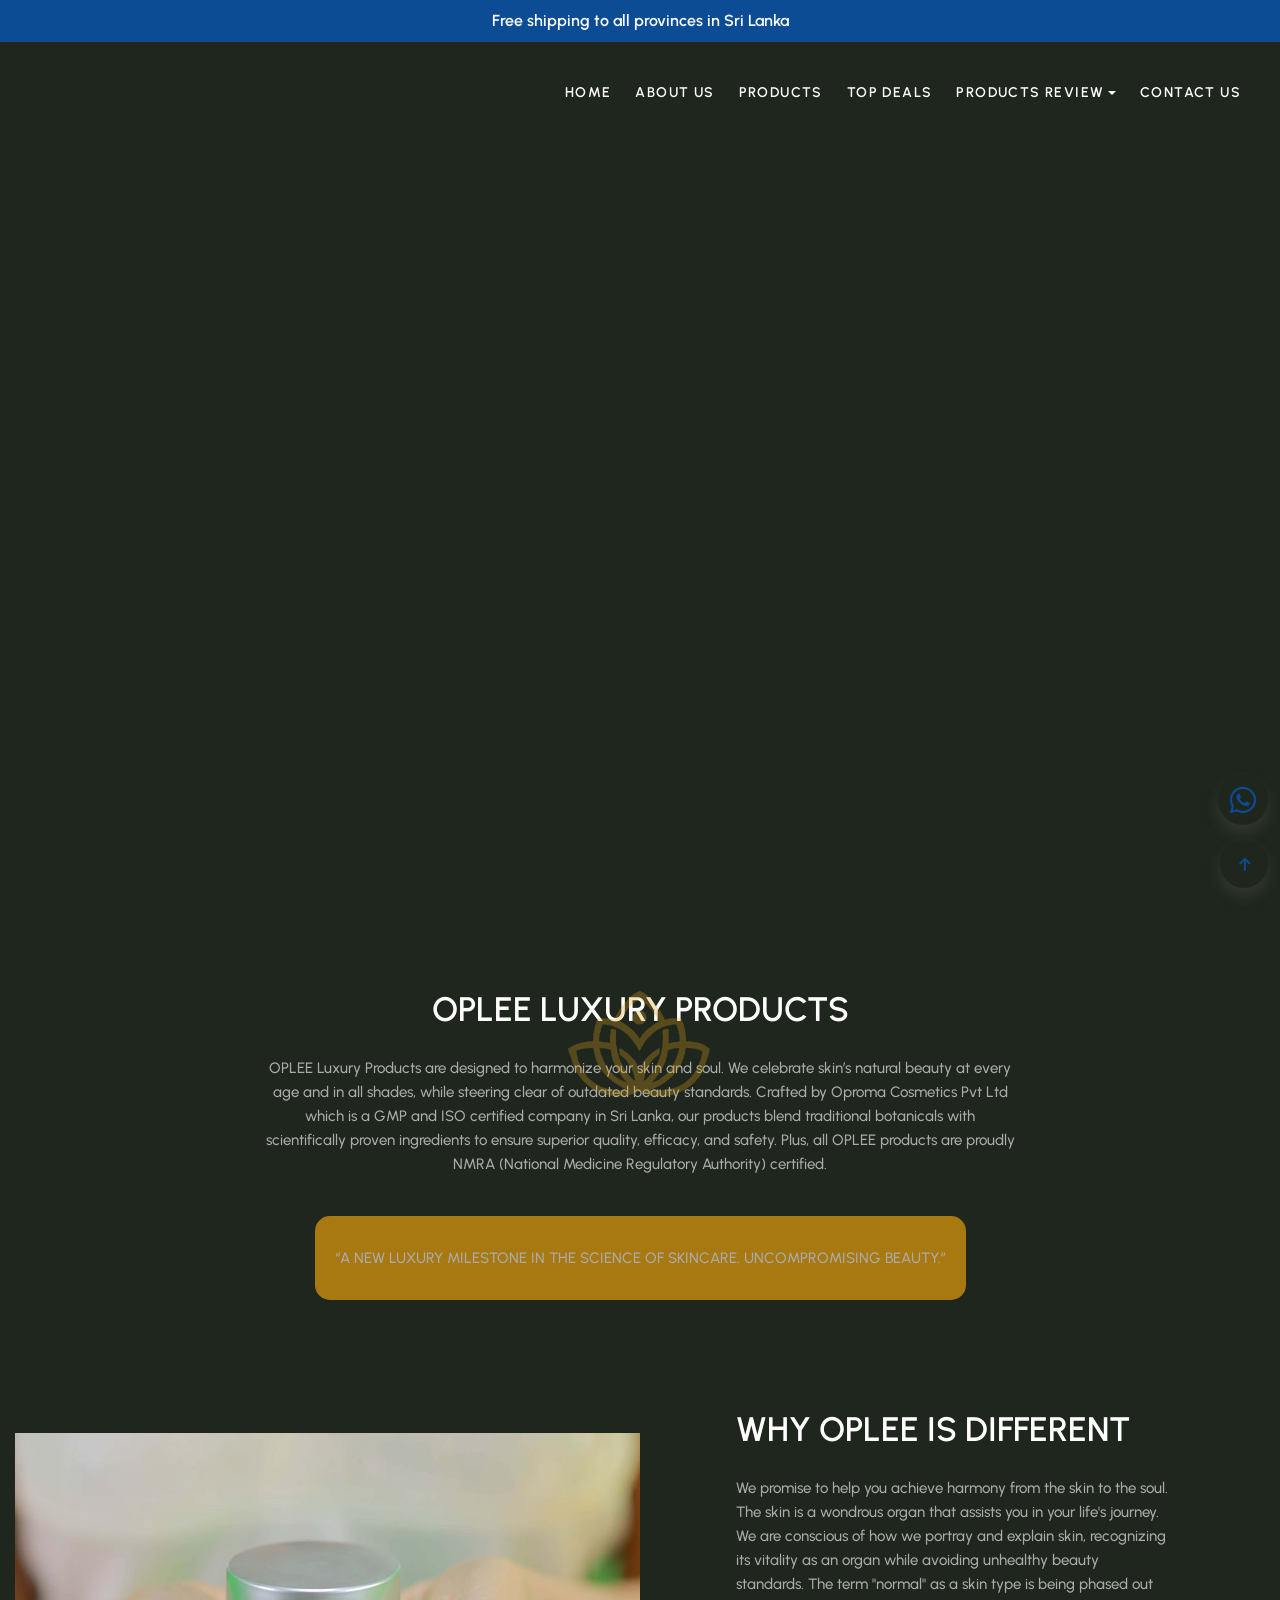
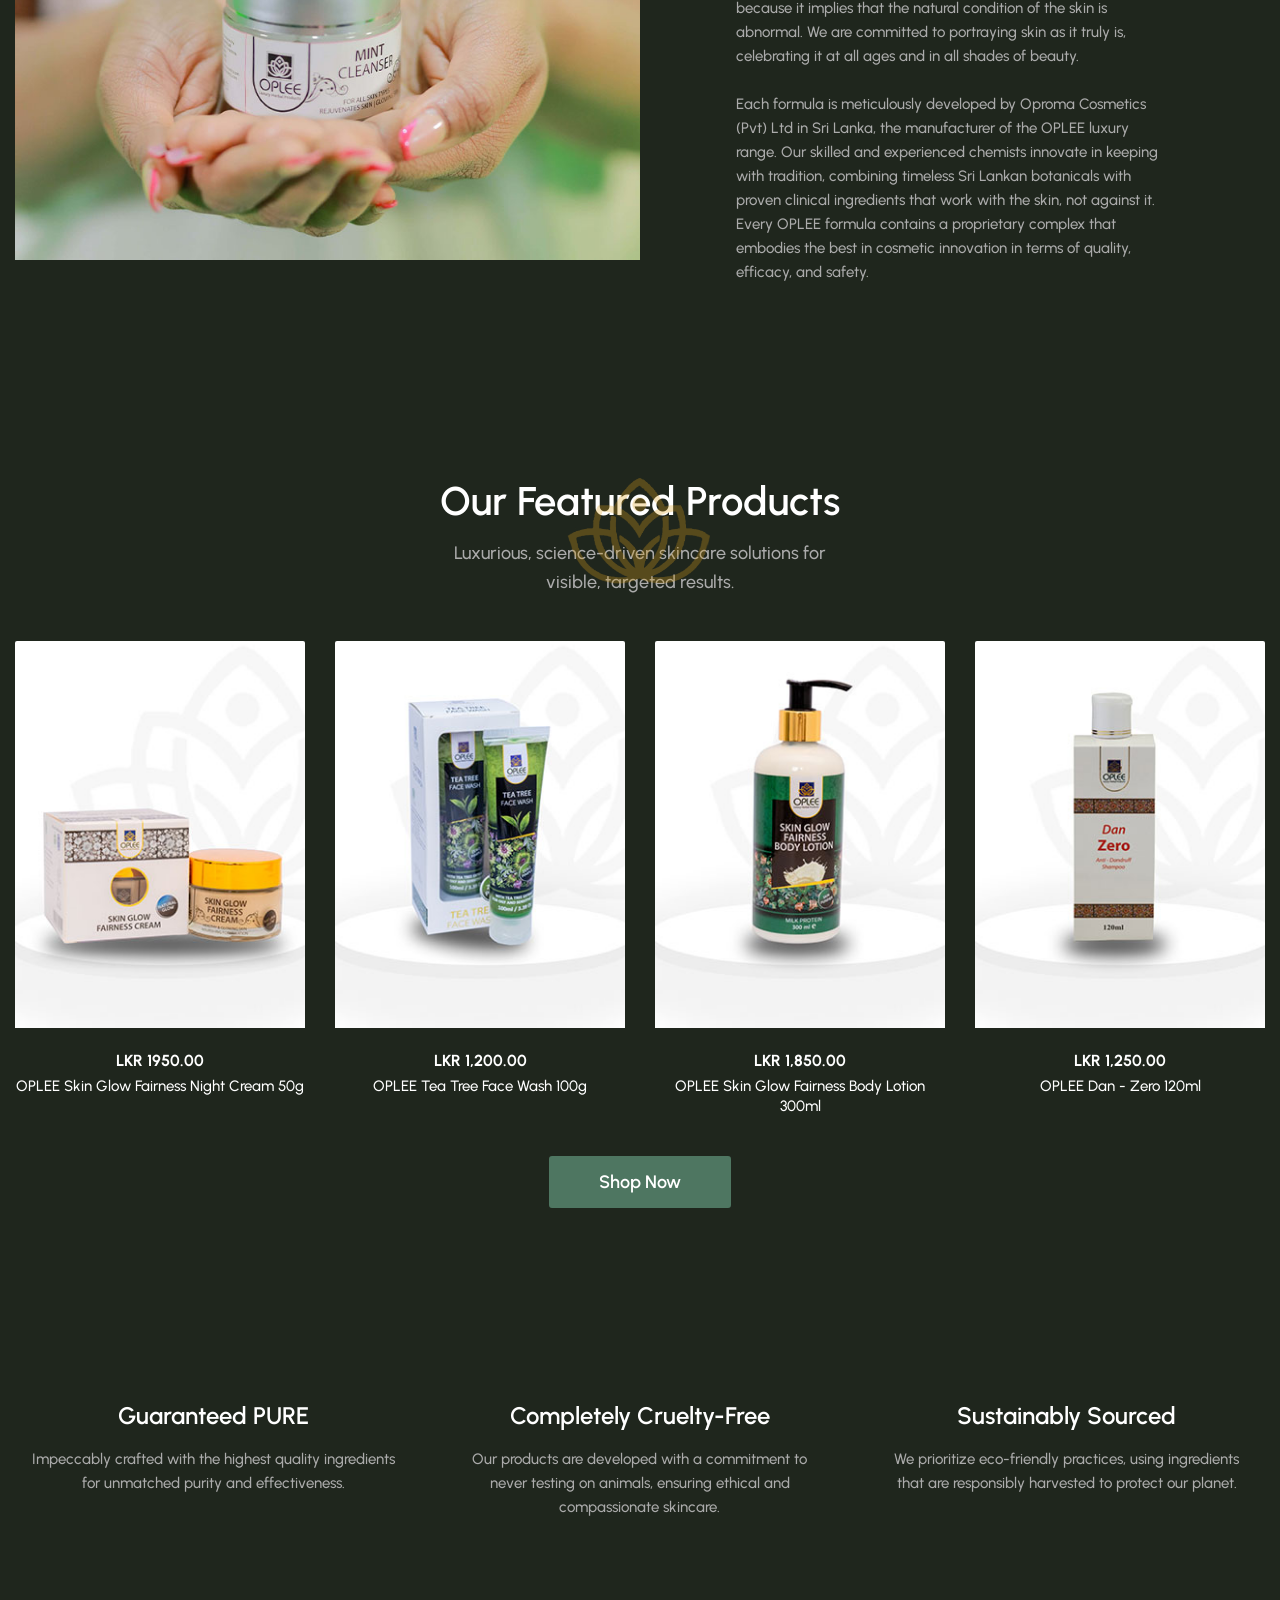
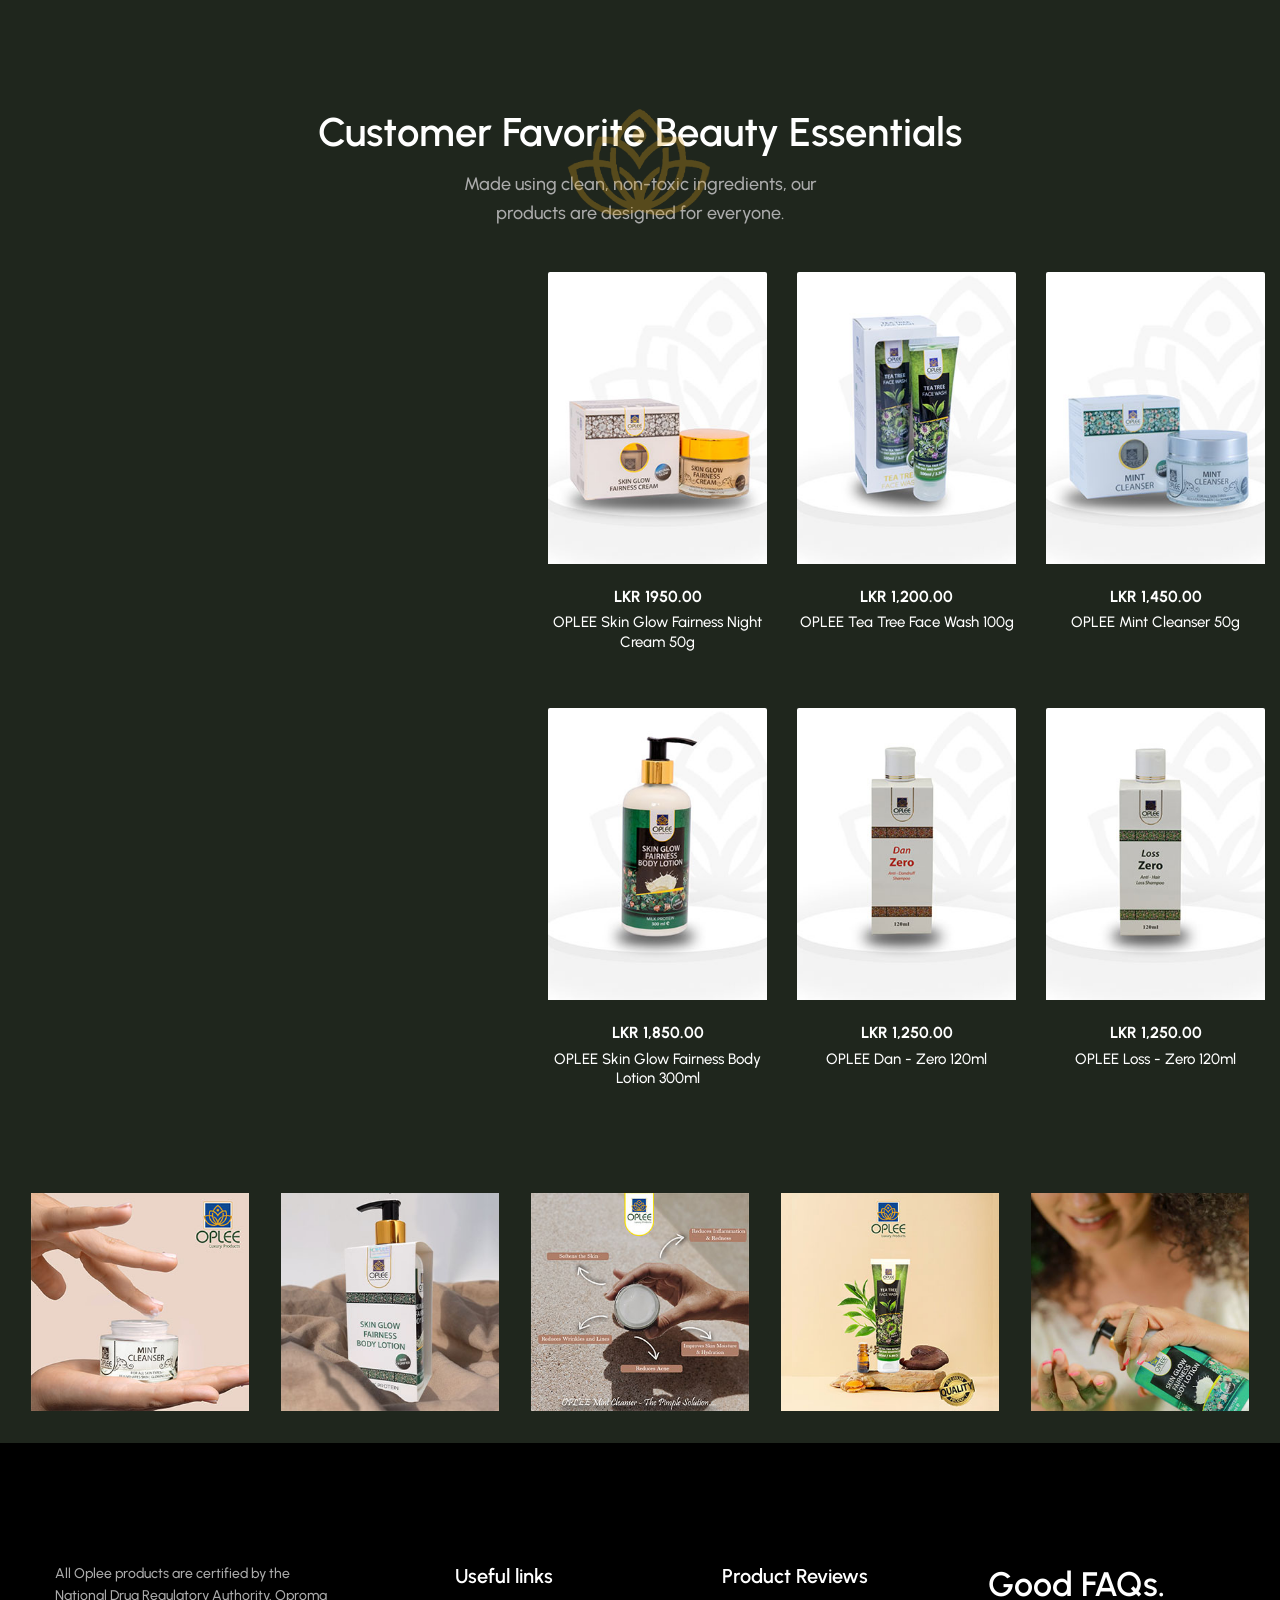
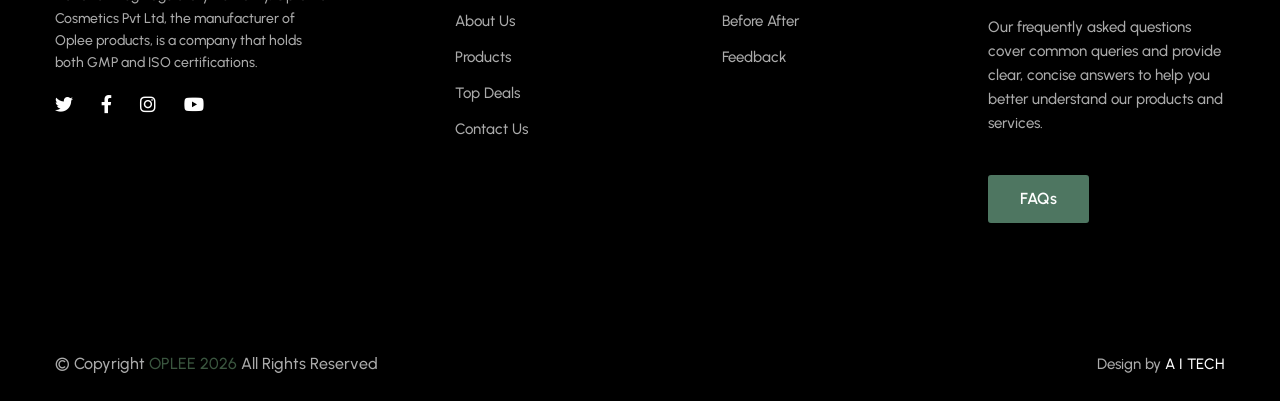
==== index.html @ 0ded24fa "update" ====
<!doctype html>
<html lang="en" data-bs-theme="light">

<head>

	<meta charset="UTF-8">
	<meta name="viewport"
		content="width=device-width, user-scalable=no, initial-scale=1.0, maximum-scale=1.0, minimum-scale=1.0">
	<meta http-equiv="X-UA-Compatible" content="ie=edge">
	<title>OPLEE | Home</title>
	<link rel="icon" href="./assets/images/others/favicon.jpg">

	<link rel="stylesheet" href="./assets/vendors/lightgallery/css/lightgallery-bundle.min.css">
	<link rel="stylesheet" href="./assets/vendors/fontawesome/css/all.min.css">
	<link rel="stylesheet" href="./assets/vendors/animate/animate.min.css">
	<link rel="stylesheet" href="./assets/vendors/slick/slick.css">
	<link rel="stylesheet" href="./assets/vendors/mapbox-gl/mapbox-gl.min.css">
	<link rel="stylesheet" href="https://cdn.jsdelivr.net/npm/bootstrap-icons@1.9.1/font/bootstrap-icons.css">
	<link
		href="https://fonts.googleapis.com/css2?family=Urbanist:ital,wght@0,100;0,200;0,300;0,400;0,500;0,600;0,700;0,800;0,900;1,100;1,200;1,300;1,400;1,500;1,600;1,700;1,800;1,900&amp;display=swap"
		rel="stylesheet">
	<link rel="stylesheet" href="./assets/css/theme.css">
	<link rel="stylesheet" href="./assets/css/custom.css">
	<link rel="stylesheet" href="./assets/css/product-hover.css">

</head>

<body>

	<header id="header"
		class="header header-sticky z-index-5 header-sticky-smart disable-transition-all position-absolute start-0 end-0">
		<div class="topbar bg-primary">
			<div class="container-wide container">
				<p class="mb-0 text-white text-center p-4 fs-6 fw-semibold">Free shipping to all provinces in Sri Lanka
				</p>
			</div>
		</div>
		<div class="sticky-area">
			<div class="main-header nav navbar navbar-light navbar-expand-xl py-6 py-xl-0">
				<div class="container-wide container flex-nowrap">
					<div class="w-72px d-flex d-xl-none">
						<button class="navbar-toggler align-self-center  border-0 shadow-none px-0 canvas-toggle p-4"
							type="button" data-bs-toggle="offcanvas" data-bs-target="#offCanvasNavBar"
							aria-controls="offCanvasNavBar" aria-expanded="false" aria-label="Toggle Navigation">
							<span class="fs-24 toggle-icon"></span>
						</button>
					</div>
					<a href="./index.html" class="navbar-brand has-sticky-logo py-4 mx-auto w-xl-40">
						<img class="light-mode-img" src="./assets/images/others/logo.png" width="auto" height="70"
							alt="Logo">
						<img class="sticky-logo sticky-logo-light" src="./assets/images/others/logo.png" width="auto"
							height="70" alt="Logo">
					</a>

					<div class="d-none d-xl-flex w-xl-60 justify-content-end">
						<ul class="navbar-nav">
							<li
								class="nav-item transition-all-xl-1 py-11 me-xxl-10 me-xl-8 dropdown dropdown-hover dropdown-fullwidth">
								<a class="nav-link d-flex justify-content-between position-relative py-0 px-0 text-uppercase fw-semibold ls-1 fs-14px"
									href="./index.html" id="menu-item-home" aria-haspopup="true"
									aria-expanded="false">Home</a>
							</li>
							<li
								class="nav-item transition-all-xl-1 py-11 me-xxl-10 me-xl-8 dropdown dropdown-hover dropdown-fullwidth">
								<a class="nav-link d-flex justify-content-between position-relative py-0 px-0 text-uppercase fw-semibold ls-1 fs-14px"
									href="./about-us.html" id="menu-item-home" aria-haspopup="true"
									aria-expanded="false">About Us</a>
							</li>
							<li
								class="nav-item transition-all-xl-1 py-11 me-xxl-10 me-xl-8 dropdown dropdown-hover dropdown-fullwidth">
								<a class="nav-link d-flex justify-content-between position-relative py-0 px-0 text-uppercase fw-semibold ls-1 fs-14px"
									href="./products.html" id="menu-item-home" aria-haspopup="true"
									aria-expanded="false">Products</a>
							</li>
							<!-- <li
								class="nav-item transition-all-xl-1 py-11 me-xxl-10 me-xl-10 dropdown dropdown-hover dropdown-fullwidth position-static">
								<a class="nav-link d-flex justify-content-between position-relative py-0 px-0 text-uppercase fw-semibold ls-1 fs-14px dropdown-toggle"
									href="#" data-bs-toggle="dropdown" id="menu-item-shop"
									aria-haspopup="true" aria-expanded="false">Products</a>
								<div class="dropdown-menu mega-menu start-0 py-6  w-100"
									aria-labelledby="menu-item-shop">
									<div class="megamenu-shop container-wide py-8 px-12">
										<div class="row">
											<div class="col">
												<h6 class="fs-18px">Facecare</h6>
												<ul class="list-unstyled mb-0">
													<li>
														<a href="./shop-layout.html"
															class="border-hover text-decoration-none py-3 d-block"><span
																class="border-hover-target">Face wash</span></a>
													</li>
													<li>
														<a href="./shop-layout.html"
															class="border-hover text-decoration-none py-3 d-block"><span
																class="border-hover-target">Face Pack</span></a>
													</li>
													<li>
														<a href="./shop-layout.html"
															class="border-hover text-decoration-none py-3 d-block"><span
																class="border-hover-target">Cleanser</span></a>
													</li>
													<li>
														<a href="./shop-layout.html"
															class="border-hover text-decoration-none py-3 d-block"><span
																class="border-hover-target">Face Serum</span></a>
													</li>
												</ul>
											</div>
											<div class="col">
												<h6 class="fs-18px">Skincare</h6>
												<ul class="list-unstyled mb-0">
													<li>
														<a href="./shop-layout.html"
															class="border-hover text-decoration-none py-3 d-block"><span
																class="border-hover-target">Day cream</span></a>
													</li>
													<li>
														<a href="./shop-layout.html"
															class="border-hover text-decoration-none py-3 d-block"><span
																class="border-hover-target">Night Cream</span></a>
													</li>
													<li>
														<a href="./shop-layout.html"
															class="border-hover text-decoration-none py-3 d-block"><span
																class="border-hover-target">Face wash</span></a>
													</li>
													<li>
														<a href="./shop-layout.html"
															class="border-hover text-decoration-none py-3 d-block"><span
																class="border-hover-target">Soap</span></a>
													</li>
													<li>
														<a href="./shop-layout.html"
															class="border-hover text-decoration-none py-3 d-block"><span
																class="border-hover-target">Body Lotion</span></a>
													</li>
													<li>
														<a href="./shop-layout.html"
															class="border-hover text-decoration-none py-3 d-block"><span
																class="border-hover-target">Sunscreen</span></a>
													</li>
													<li>
														<a href="./shop-layout.html"
															class="border-hover text-decoration-none py-3 d-block"><span
																class="border-hover-target">Body Scrub</span></a>
													</li>
													<li>
														<a href="./shop-layout.html"
															class="border-hover text-decoration-none py-3 d-block"><span
																class="border-hover-target">Body Oil</span></a>
													</li>
													<li>
														<a href="./shop-layout.html"
															class="border-hover text-decoration-none py-3 d-block"><span
																class="border-hover-target">Massage Oil</span></a>
													</li>
													<li>
														<a href="./shop-layout.html"
															class="border-hover text-decoration-none py-3 d-block"><span
																class="border-hover-target">Toner</span></a>
													</li>
												</ul>
											</div>
											<div class="col">
												<h6 class="fs-18px">Other Products</h6>
												<ul class="list-unstyled mb-0">
													<li>
														<a href="./shop-layout.html"
															class="border-hover text-decoration-none py-3 d-block"><span
																class="border-hover-target">Healthcare</span></a>
													</li>
													<li>
														<a href="./shop-layout.html"
															class="border-hover text-decoration-none py-3 d-block"><span
																class="border-hover-target">Haircare</span></a>
													</li>
													<li>
														<a href="./shop-layout.html"
															class="border-hover text-decoration-none py-3 d-block"><span
																class="border-hover-target">Babycare</span></a>
													</li>
													<li>
														<a href="./shop-layout.html"
															class="border-hover text-decoration-none py-3 d-block"><span
																class="border-hover-target">Animalcare</span></a>
													</li>
												</ul>
											</div>
											<div class="col d-xxl-block megamenu-shop-banner"
												data-bs-theme="light">
												<div class="card border-0 mt-4">
													<img src="./assets/images/background/bg-mega-menu-shop.jpg"
														alt="bg mega menu" class="card-img">
													<div class="card-img-overlay d-flex flex-column mx-2 px-9 py-6">
														<p
															class="text-body-emphasis ls-1 fw-semibold mb-4 mt-6 text-uppercase">
															new collection
														</p>
														<h3 class="fs-3">
															Special <br>
															Offer
														</h3>
														<div class="mt-auto">
															<a href="./top-deals.html" class="btn btn-white">Shop Sale</a>
														</div>
													</div>
												</div>
											</div>
										</div>
									</div>

								</div>
							</li> -->
							<li
								class="nav-item transition-all-xl-1 py-11 me-xxl-10 me-xl-8 dropdown dropdown-hover dropdown-fullwidth">
								<a class="nav-link d-flex justify-content-between position-relative py-0 px-0 text-uppercase fw-semibold ls-1 fs-14px"
									href="./top-deals.html" id="menu-item-home" aria-haspopup="true"
									aria-expanded="false">Top Deals</a>
							</li>
							<!-- <li
								class="nav-item transition-all-xl-1 py-11 me-xxl-10 me-xl-8 dropdown dropdown-hover dropdown-fullwidth">
								<a class="nav-link d-flex justify-content-between position-relative py-0 px-0 text-uppercase fw-semibold ls-1 fs-14px"
									href="./services.html" id="menu-item-home" aria-haspopup="true"
									aria-expanded="false">Services</a>
							</li> -->
							<li class="nav-item transition-all-xl-1 py-11 me-xxl-10 me-xl-8 dropdown dropdown-hover">
								<a class="nav-link d-flex justify-content-between position-relative py-0 px-0 text-uppercase fw-semibold ls-1 fs-14px dropdown-toggle"
									href="#" data-bs-toggle="dropdown" id="menu-item-pages" aria-haspopup="true"
									aria-expanded="false">Products Review</a>
								<ul class="dropdown-menu py-6" aria-labelledby="menu-item-pages">
									<li>
										<a class="dropdown-item pe-6 border-hover" href="./before-after.html">
											<span class="border-hover-target">
												Before After
											</span>
										</a>
									</li>
									<li>
										<a class="dropdown-item pe-6 border-hover" href="./feedback.html">
											<span class="border-hover-target">
												Feedback
											</span>
										</a>
									</li>
								</ul>
							</li>
							<li
								class="nav-item transition-all-xl-1 py-11 me-xxl-10 me-xl-8 dropdown dropdown-hover dropdown-fullwidth">
								<a class="nav-link d-flex justify-content-between position-relative py-0 px-0 text-uppercase fw-semibold ls-1 fs-14px"
									href="./contact-us.html" id="menu-item-home" aria-haspopup="true"
									aria-expanded="false">Contact Us</a>
							</li>
						</ul>
					</div>
				</div>
			</div>
		</div>
	</header>

	<main id="content" class="wrapper layout-page">
		<section>

			<div class="slick-slider hero hero-header-01"
				data-slick-options='{&#34;arrows&#34;:false,&#34;autoplay&#34;:true,&#34;cssEase&#34;:&#34;ease-in-out&#34;,&#34;dots&#34;:false,&#34;fade&#34;:true,&#34;infinite&#34;:true,&#34;slidesToShow&#34;:1,&#34;speed&#34;:600}'>

				<div class="vh-100 d-flex align-items-center">
					<div class="z-index-2 container container-xxl py-21 pt-xl-25">

						<div class="hero-content text-start">
							<div data-animate="fadeInDown">
								<!-- <p class="text-body-emphasis mb-8 text-uppercase fw-semibold fs-15px">Essenstial Items
								</p> -->
								<h1 class="mb-7 hero-title">OPLEE TEA TREE <br /> FACE WASH</h1>
								<p class="hero-desc text-body-calculate fs-18px mb-11">For a glowing skin with zero pimples
								</p>
							</div>
							<a href="products.html" data-animate="fadeInUp"
								class="btn btn-lg btn-dark btn-hover-bg-primary btn-hover-border-primary">
								Shop Now
							</a>
						</div>
					</div>
					<div class="lazy-bg bg-overlay position-absolute z-index-1 w-100 h-100   light-mode-img"
						data-bg-src="./assets/images/background/bg-about-01.jpg">
					</div>
				</div>

				<div class="vh-100 d-flex align-items-center">
					<div class="z-index-2 container container-xxl py-21 pt-xl-25">

						<div class="hero-content text-start">
							<div data-animate="fadeInDown">
								<!-- <p class="text-body-emphasis mb-8 text-uppercase fw-semibold fs-15px">New collection</p> -->
								<h1 class="mb-7 hero-title">OPLEE MINT CLEANSER</h1>
								<p class="hero-desc text-body-calculate fs-18px mb-11">The Secret for a Clear Flawless Skin.</p>
							</div>
							<a href="products.html" data-animate="fadeInUp"
								class="btn btn-lg btn-dark btn-hover-bg-primary btn-hover-border-primary">
								Shop Now
							</a>
						</div>
					</div>
					<div class="lazy-bg bg-overlay position-absolute z-index-1 w-100 h-100   light-mode-img"
						data-bg-src="./assets/images/background/bg-about-02.jpg">
					</div>
				</div>

				<div class="vh-100 d-flex align-items-center">
					<div class="z-index-2 container container-xxl py-21 pt-xl-25">

						<div class="hero-content text-start">
							<div data-animate="fadeInDown">
								<!-- <p class="text-body-emphasis mb-8 text-uppercase fw-semibold fs-15px">Get the glow</p> -->
								<h1 class="mb-7 hero-title">OPLEE SKIN GLOW <br> FAIRNESS NIGHT CREAM</h1>
								<p class="hero-desc text-body-calculate fs-18px mb-11">The Secret for a Healthy Glowing Skin.</p>
							</div>
							<a href="products.html" data-animate="fadeInUp"
								class="btn btn-lg btn-dark btn-hover-bg-primary btn-hover-border-primary">
								Shop Now
							</a>
						</div>
					</div>
					<div class="lazy-bg bg-overlay position-absolute z-index-1 w-100 h-100   light-mode-img"
						data-bg-src="./assets/images/background/bg-about-06.jpg">
					</div>
				</div>

				<div class="vh-100 d-flex align-items-center">
					<div class="z-index-2 container container-xxl py-21 pt-xl-25">

						<div class="hero-content text-start">
							<div data-animate="fadeInDown">
								<!-- <p class="text-body-emphasis mb-8 text-uppercase fw-semibold fs-15px">Get the glow</p> -->
								<h1 class="mb-7 hero-title">OPLEE SKIN GLOW <br> FAIRNESS BODY LOTION</h1>
								<p class="hero-desc text-body-calculate fs-18px mb-11">For a Radiant and Youthful Skin.</p>
							</div>
							<a href="products.html" data-animate="fadeInUp"
								class="btn btn-lg btn-dark btn-hover-bg-primary btn-hover-border-primary">
								Shop Now
							</a>
						</div>
					</div>
					<div class="lazy-bg bg-overlay position-absolute z-index-1 w-100 h-100   light-mode-img"
						data-bg-src="./assets/images/background/bg-about-06.jpg">
					</div>
				</div>

				<div class="vh-100 d-flex align-items-center">
					<div class="z-index-2 container container-xxl py-21 pt-xl-25">

						<div class="hero-content text-start">
							<div data-animate="fadeInDown">
								<!-- <p class="text-body-emphasis mb-8 text-uppercase fw-semibold fs-15px">Get the glow</p> -->
								<h1 class="mb-7 hero-title">OPLEE DAN ZERO <br> SHAMPOO</h1>
								<p class="hero-desc text-body-calculate fs-18px mb-11">Zero Dandruff Solution.</p>
							</div>
							<a href="products.html" data-animate="fadeInUp"
								class="btn btn-lg btn-dark btn-hover-bg-primary btn-hover-border-primary">
								Shop Now
							</a>
						</div>
					</div>
					<div class="lazy-bg bg-overlay position-absolute z-index-1 w-100 h-100   light-mode-img"
						data-bg-src="./assets/images/background/bg-about-06.jpg">
					</div>
				</div>

				<div class="vh-100 d-flex align-items-center">
					<div class="z-index-2 container container-xxl py-21 pt-xl-25">

						<div class="hero-content text-start">
							<div data-animate="fadeInDown">
								<!-- <p class="text-body-emphasis mb-8 text-uppercase fw-semibold fs-15px">Get the glow</p> -->
								<h1 class="mb-7 hero-title">OPLEE LOSS ZERO <br> SHAMPOO</h1>
								<p class="hero-desc text-body-calculate fs-18px mb-11">Zero Hair Loss Solution.</p>
							</div>
							<a href="products.html" data-animate="fadeInUp"
								class="btn btn-lg btn-dark btn-hover-bg-primary btn-hover-border-primary">
								Shop Now
							</a>
						</div>
					</div>
					<div class="lazy-bg bg-overlay position-absolute z-index-1 w-100 h-100   light-mode-img"
						data-bg-src="./assets/images/background/bg-about-06.jpg">
					</div>
				</div>

			</div>
		</section>

		<section>

			<div class="container-wide pt-lg-17 pt-11 mb-lg-4">
				<div class="text-center pb-lg-17 pb-13 mb-3">
					<div class="title-img">
						<div class="img-area">
							<img alt="other-02"
								class="img-fluid lazy-image m-auto" width="150" height="158" src="./assets/images/others/Logo Icon.png" />
						</div>
						<h3 class="mw-xl-50 mw-lg-60 mx-lg-auto mb-8">OPLEE LUXURY PRODUCTS</h3>

						<p class="mw-xl-60 mw-lg-75 mx-lg-auto mb-0">OPLEE Luxury Products are designed to harmonize your skin and soul. We celebrate skin’s natural beauty at every age and in all shades, 
							while steering clear of outdated beauty standards. Crafted by Oproma Cosmetics Pvt Ltd which is a GMP and ISO certified company in Sri Lanka, our products blend traditional botanicals 
							with scientifically proven ingredients to ensure superior quality, efficacy, and safety. Plus, all OPLEE products are proudly NMRA (National Medicine Regulatory Authority) certified.
						</p>

						<div class="quote" style="padding-top: 40px;">
						<p class="styled-box">“A NEW LUXURY MILESTONE IN THE SCIENCE OF SKINCARE. UNCOMPROMISING BEAUTY.”</p>
						</div>
						
					</div>
				</div>
				<div class="row mb-lg-18 mb-15 pb-3 align-items-center">
					<div class="col-lg-6 pe-lg-0">
						<div class="card border-0 hover-zoom-in rounded-0">
							<div class="image-box-4">


								<img class="lazy-image img-fluid lazy-image w-100" src="./assets/images/banner/about/about-oplee.jpg" width="960" height="640" alt="About Oplee">
							</div>
							<div class="d-none">
							</div>
						</div>

					</div>
					<div class="col-lg-6 px-lg-12 ps-xl-18 pe-xl-20 mt-12 mt-lg-0">
						<h3 class="mb-8">WHY OPLEE IS DIFFERENT</h3>
						<p class="mb-0">We promise to help you achieve harmony from the skin to the soul. The skin is a wondrous organ that assists you in your life's journey. 
							We are conscious of how we portray and explain skin, recognizing its vitality as an organ while avoiding unhealthy beauty standards. The term "normal" 
							as a skin type is being phased out because it implies that the natural condition of the skin is abnormal. We are committed to portraying skin as it truly is, 
							celebrating it at all ages and in all shades of beauty.
						</p>
						<br>
						<p class="mb-0">Each formula is meticulously developed by Oproma Cosmetics (Pvt) Ltd in Sri Lanka, the manufacturer of the OPLEE luxury range. 
							Our skilled and experienced chemists innovate in keeping with tradition, combining timeless Sri Lankan botanicals with proven clinical ingredients 
							that work with the skin, not against it. Every OPLEE formula contains a proprietary complex that embodies the best in cosmetic innovation in terms of quality, 
							efficacy, and safety.

						</p>
					</div>
				</div>
			</div>
		</section>

		<section>

			<div class="container container-xxl py-lg-17 pt-16 pb-16">
				<div class="mb-11 mt-2 pt-1 pb-3 text-center" data-animate="fadeInUp">
					<div class="title-img">
						<div class="img-area">
							<img alt="other-02" class="img-fluid lazy-image m-auto" width="150" height="158"
								src="./assets/images/others/Logo Icon.png" />
						</div>
						<h2 class="mb-5">Our Featured Products</h2>
						<p class="fs-18px mb-0 mw-xl-30 mw-lg-50 mw-md-75 ms-auto me-auto">Luxurious, science-driven skincare solutions for visible, targeted results.</p>
					</div>
				</div>
				<div class="slick-slider"
					data-slick-options='{&#34;arrows&#34;:false,&#34;dots&#34;:false,&#34;responsive&#34;:[{&#34;breakpoint&#34;:1560,&#34;settings&#34;:{&#34;arrows&#34;:false,&#34;dots&#34;:false}},{&#34;breakpoint&#34;:1200,&#34;settings&#34;:{&#34;arrows&#34;:false,&#34;dots&#34;:false,&#34;slidesToShow&#34;:3}},{&#34;breakpoint&#34;:992,&#34;settings&#34;:{&#34;arrows&#34;:false,&#34;dots&#34;:false,&#34;slidesToShow&#34;:2}},{&#34;breakpoint&#34;:576,&#34;settings&#34;:{&#34;arrows&#34;:false,&#34;dots&#34;:false,&#34;slidesToShow&#34;:1}}],&#34;slidesToShow&#34;:4}'>
					<div>
						<div class="card card-product grid-1 bg-transparent border-0" data-animate="fadeInUp">
							<figure class="card-img-top position-relative mb-7 overflow-hidden ">
								<a class="hover-zoom-in d-block"
									title="Shield Spray">
									<img src="#" data-src="./assets/images/products/face-care/OPLEE-Skin-Glow-Fairness-Night-Cream.jpg"
										class="Sirv img-fluid lazy-image w-100" alt="Shield Spray" width="330" height="440">
									<img src="#" data-src="./assets/images/products/face-care/OPLEE-Skin-Glow-Fairness-Night-Cream-h.jpg"
										class="Sirv image-hover img-fluid lazy-image w-100" alt="Shield Spray" width="330" height="440">
								</a>
							</figure>
							<div class="card-body text-center p-0">
								<span
								class="d-flex align-items-center price text-body-emphasis fw-bold justify-content-center mb-3 fs-6">LKR 1950.00</span>
								<h4
									class="product-title card-title text-body-emphasis fs-15px fw-500 mb-3">
									<p class="text-decoration-none text-reset">OPLEE Skin Glow Fairness Night Cream 50g</p>
								</h4>
							</div>
						</div>
					</div>
					<div>
						<div class="card card-product grid-1 bg-transparent border-0" data-animate="fadeInUp">
							<figure class="card-img-top position-relative mb-7 overflow-hidden ">
								<a class="hover-zoom-in d-block"
									title="Shield Spray">
									<img src="#" data-src="./assets/images/products/face-care/OPLEE-Tea-Tree-Face-Wash.jpg"
										class="Sirv img-fluid lazy-image w-100" alt="Shield Spray" width="330" height="440">
									<img src="#" data-src="./assets/images/products/face-care/OPLEE-Tea-Tree-Face-Wash-h.jpg"
										class="Sirv image-hover img-fluid lazy-image w-100" alt="Shield Spray" width="330" height="440">
								</a>
	
								<!-- <div class="position-absolute product-flash z-index-2 "><span
										class="badge badge-product-flash on-sale bg-primary">-26%</span>
								</div> -->
							</figure>
							<div class="card-body text-center p-0">
								<span
								class="d-flex align-items-center price text-body-emphasis fw-bold justify-content-center mb-3 fs-6">
								<!-- <del class=" text-body fw-500 me-4 fs-13px">LKR 39.00</del> -->
								<ins class="text-decoration-none">LKR 1,200.00</ins></span>

								<h4
									class="product-title card-title text-body-emphasis fs-15px fw-500 mb-3">
									<p class="text-decoration-none text-reset">OPLEE Tea Tree Face Wash 100g </p>
								</h4>
							</div>
						</div>
					</div>
					<div>
						<div class="card card-product grid-1 bg-transparent border-0" data-animate="fadeInUp">
							<figure class="card-img-top position-relative mb-7 overflow-hidden ">
								<a class="hover-zoom-in d-block"
									title="Shield Spray">
									<img src="#" data-src="./assets/images/products/body-care/OPLEE-Skin-Glow-Fairness-Body-Lotion.jpg"
										class="Sirv img-fluid lazy-image w-100" alt="Shield Spray" width="330" height="440">
									<img src="#" data-src="./assets/images/products/body-care/OPLEE-Skin-Glow-Fairness-Body-Lotion-h.jpg"
										class="Sirv image-hover img-fluid lazy-image w-100" alt="Shield Spray" width="330" height="440">
								</a>
	
								<!-- <div class="position-absolute product-flash z-index-2 "><span
										class="badge badge-product-flash on-sale bg-primary">-25%</span>
								</div> -->
							</figure>
							<div class="card-body text-center p-0">
								<span
								class="d-flex align-items-center price text-body-emphasis fw-bold justify-content-center mb-3 fs-6">
								<!-- <del class=" text-body fw-500 me-4 fs-13px">LKR 40.00</del> -->
								<ins class="text-decoration-none">LKR 1,850.00</ins></span>

								<h4
									class="product-title card-title text-body-emphasis fs-15px fw-500 mb-3">
									<p class="text-decoration-none text-reset">OPLEE Skin Glow Fairness Body Lotion 300ml</p>
								</h4>
							</div>
						</div>
					</div>
					<div>
						<div class="card card-product grid-1 bg-transparent border-0" data-animate="fadeInUp">
							<figure class="card-img-top position-relative mb-7 overflow-hidden ">
								<a class="hover-zoom-in d-block"
									title="Shield Spray">
									<img src="#" data-src="./assets/images/products/hair-care/OPLEE-Dan-Zero.jpg"
										class="Sirv img-fluid lazy-image w-100" alt="Shield Spray" width="330" height="440">
									<img src="#" data-src="./assets/images/products/hair-care/OPLEE-Dan-Zero-h.jpg"
										class="Sirv image-hover img-fluid lazy-image w-100" alt="Shield Spray" width="330" height="440">
								</a>
	
								<!-- <div class="position-absolute product-flash z-index-2 "><span
										class="badge badge-product-flash on-sale bg-primary">-26%</span>
								</div> -->
							</figure>
							<div class="card-body text-center p-0">
								<span
								class="d-flex align-items-center price text-body-emphasis fw-bold justify-content-center mb-3 fs-6">
								<!-- <del class=" text-body fw-500 me-4 fs-13px">LKR 39.00</del> -->
								<ins class="text-decoration-none">LKR 1,250.00</ins></span>

								<h4
									class="product-title card-title text-body-emphasis fs-15px fw-500 mb-3">
									<p class="text-decoration-none text-reset">OPLEE Dan - Zero 120ml</p>
								</h4>
							</div>
						</div>
					</div>
				</div>
				<div class="d-flex justify-content-center mt-8">
					<a href="products.html" data-animate="fadeInUp" class="btn btn-lg btn-dark btn-hover-bg-primary btn-hover-border-primary">
						Shop Now
					</a>
				</div>
			</div>
		</section>

		<section class="container container-xxl">

			<div class="row gy-30px">
				<div class="col-lg-6" data-animate="fadeInUp">
					<div class="card border-0 rounded-0 banner-01 hover-zoom-in hover-shine">

						<img class="lazy-image object-fit-cover card-img light-mode-img" src="./assets/images/banner/others/banner-1.jpg" width="690" height="420"
							alt="Intensive Glow C&#43; Serum">
						<div class="card-img-overlay d-inline-flex flex-column p-md-12 m-md-2 p-8">
							<h6 class="card-subtitle ls-1 fs-15px mb-5 fw-semibold text-body-calculate">NEW COLLECTION
							</h6>
							<h3 class="card-title lh-45px mw-md-60 pe-xl-15  fs-3 pe-0">Intensive Glow C&#43; Serum</h3>
							<div class="mt-7"><a href="products.html" class="btn btn-white px-6 shadow-sm">Explore More</a></div>
						</div>
					</div>


				</div>
				<div class="col-lg-6" data-animate="fadeInUp">
					<div class="card border-0 rounded-0 banner-01 hover-zoom-in hover-shine">

						<img class="lazy-image object-fit-cover card-img light-mode-img" src="./assets/images/banner/others/banner-2.jpg" width="690" height="420"
							alt="25% off Everything">
						<div class="card-img-overlay d-inline-flex flex-column p-md-12 m-md-2 p-8">
							<h3 class="card-title lh-45px fs-3 pe-15">25% off Everything</h3>
							<p class="card-text fs-15px text-body-emphasis mw-md-60 pe-xl-20">Makeup with extended range
								in colors for every human.</p>
							<div class="mt-7"><a href="#" class="btn btn-white shadow-sm">Shop Sale</a></div>
						</div>
					</div>


				</div>
			</div>
		</section>

		<section class="pt-16 pb-lg-13 pb-16">

			<div class="container container-xxl">
				<div class="row gy-30px">
					<div class="col-md-4">
						<div>
							<div class="d-flex justify-content-center">
								<img class="lazy-image img-fluid light-mode-img" src="#"
									data-src="./assets/images/image-box/image-box-11.png" width="102" height="118"
									alt="Guaranteed PURE">
							</div>
							<div class="card-body text-center pt-7 mt-3">
								<h3 class="fs-4 mb-6">Guaranteed PURE</h3>
								<p class="mb-0 px-lg-6">Impeccably crafted with the highest quality ingredients for unmatched purity and effectiveness.</p>
							</div>
						</div>
					</div>
					<div class="col-md-4">
						<div>
							<div class="d-flex justify-content-center">
								<img class="lazy-image img-fluid light-mode-img" src="#"
									data-src="./assets/images/image-box/image-box-02.png" width="102" height="118"
									alt="Completely Cruelty-Free">
							</div>
							<div class="card-body text-center pt-7 mt-3">
								<h3 class="fs-4 mb-6">Completely Cruelty-Free</h3>
								<p class="mb-0 px-lg-6">Our products are developed with a commitment to never testing on animals, ensuring ethical and compassionate skincare.</p>
							</div>
						</div>
					</div>
					<div class="col-md-4">
						<div>
							<div class="d-flex justify-content-center">
								<img class="lazy-image img-fluid light-mode-img" src="#"
									data-src="./assets/images/image-box/image-box-03.png" width="102" height="118"
									alt="Ingredient Sourcing">
							</div>
							<div class="card-body text-center pt-7 mt-3">
								<h3 class="fs-4 mb-6">Sustainably Sourced</h3>
								<p class="mb-0 px-lg-6">We prioritize eco-friendly practices, using ingredients that are responsibly harvested to protect our planet.</p>
							</div>
						</div>
					</div>
				</div>
			</div>
		</section>

		<section class="pt-14 pb-md-12 pb-8 pb-lg-17 pt-lg-21">

			<div class="container container-xxl">
				<div class="mb-11 mt-2 pt-1 pb-3 text-center" data-animate="fadeInUp">
					<div class="title-img">
						<div class="img-area">
							<img alt="other-02" class="img-fluid lazy-image m-auto" width="150" height="158"
								src="./assets/images/others/Logo Icon.png" />
						</div>
						<h2 class="mb-5">Customer Favorite Beauty Essentials</h2>
						<p class="fs-18px mb-0 mw-xl-30 mw-lg-50 mw-md-75 ms-auto me-auto">Made using clean, non-toxic
							ingredients, our products are designed for everyone.</p>
					</div>
				</div>


				<div class="row">
					<div class="col-lg-5 mb-10 mb-lg-0" data-animate="fadeInUp">
						<div class="card border-0 rounded-0 hover-zoom-in hover-shine">

							<img class="lazy-image w-100 img-fluid card-img object-fit-cover banner-02 light-mode-img"
								src="#" data-src="./assets/images/banner/home/product-main.jpg" width="570" height="913"
								alt="Empower Yourself">
							<div class="card-img-overlay p-12 m-2 d-inline-flex flex-column justify-content-end">
								<!-- <h3 class="card-title mb-0 fs-2 text-white">Empower Yourself</h3>
								<p class="card-text mb-0 fs-18px text-white mt-5">Get the skin you want to feel</p> -->
								<div class="mt-10 pt-2">
									<a href="products.html" class="btn btn-white">Explore More</a>
								</div>
							</div>
						</div>

					</div>
					<div class="col-lg-7">
						<div class="row gy-11">
							<div class="col-md-4 col-sm-6 col-12">
								<div class="card card-product grid-2 bg-transparent border-0" data-animate="fadeInUp">
									<figure class="card-img-top position-relative mb-7 overflow-hidden ">
										<a class="hover-zoom-in d-block"
											title="Shield Spray">
											<img src="#" data-src="./assets/images/products/face-care/OPLEE-Skin-Glow-Fairness-Night-Cream.jpg"
												class="Sirv img-fluid lazy-image w-100" alt="Shield Spray" width="330" height="440">
											<img src="#" data-src="./assets/images/products/face-care/OPLEE-Skin-Glow-Fairness-Night-Cream-h.jpg"
												class="Sirv image-hover img-fluid lazy-image w-100" alt="Shield Spray" width="330" height="440">
										</a>
									</figure>
									<div class="card-body text-center p-0">
										<span
											class="d-flex align-items-center price text-body-emphasis fw-bold justify-content-center mb-3 fs-6">LKR 1950.00</span>
										<h4
											class="product-title card-title text-body-emphasis fs-15px fw-500 mb-3">
											<p class="text-decoration-none text-reset">OPLEE Skin Glow Fairness Night Cream 50g</p>
										</h4>
									</div>
								</div>

							</div>
							<div class="col-md-4 col-sm-6 col-12">
								<div class="card card-product grid-2 bg-transparent border-0" data-animate="fadeInUp">
									<figure class="card-img-top position-relative mb-7 overflow-hidden ">
										<a class="hover-zoom-in d-block"
											title="Shield Spray">
											<img src="#" data-src="./assets/images/products/face-care/OPLEE-Tea-Tree-Face-Wash.jpg"
												class="Sirv img-fluid lazy-image w-100" alt="Shield Spray" width="330" height="440">
											<img src="#" data-src="./assets/images/products/face-care/OPLEE-Tea-Tree-Face-Wash-h.jpg"
												class="Sirv image-hover img-fluid lazy-image w-100" alt="Shield Spray" width="330" height="440">
										</a>
									</figure>
									<div class="card-body text-center p-0">
										<span
										class="d-flex align-items-center price text-body-emphasis fw-bold justify-content-center mb-3 fs-6">
										<ins class="text-decoration-none">LKR 1,200.00</ins></span>
		
										<h4
											class="product-title card-title text-body-emphasis fs-15px fw-500 mb-3">
											<p class="text-decoration-none text-reset">OPLEE Tea Tree Face Wash 100g </p>
										</h4>
									</div>
								</div>

							</div>
							<div class="col-md-4 col-sm-6 col-12">
								<div class="card card-product grid-2 bg-transparent border-0" data-animate="fadeInUp">
									<figure class="card-img-top position-relative mb-7 overflow-hidden ">
										<a class="hover-zoom-in d-block"
											title="Shield Spray">
											<img src="#" data-src="./assets/images/products/face-care/OPLEE-Mint-Cleanser.jpg"
												class="Sirv img-fluid lazy-image w-100" alt="Shield Spray" width="330" height="440">
											<img src="#" data-src="./assets/images/products/face-care/OPLEE-Mint-Cleanser-h.jpg"
												class="Sirv image-hover img-fluid lazy-image w-100" alt="Shield Spray" width="330" height="440">
										</a>
									</figure>
									<div class="card-body text-center p-0">
										<span
										class="d-flex align-items-center price text-body-emphasis fw-bold justify-content-center mb-3 fs-6">
										<!-- <del class=" text-body fw-500 me-4 fs-13px">LKR 39.00</del> -->
										<ins class="text-decoration-none">LKR 1,450.00</ins></span>
		
										<h4
											class="product-title card-title text-body-emphasis fs-15px fw-500 mb-3">
											<p class="text-decoration-none text-reset">OPLEE Mint Cleanser 50g</p>
										</h4>
									</div>
								</div>

							</div>
							<div class="col-md-4 col-sm-6 col-12">
								<div class="card card-product grid-2 bg-transparent border-0" data-animate="fadeInUp">
									<figure class="card-img-top position-relative mb-7 overflow-hidden ">
										<a class="hover-zoom-in d-block"
											title="Shield Spray">
											<img src="#" data-src="./assets/images/products/body-care/OPLEE-Skin-Glow-Fairness-Body-Lotion.jpg"
												class="Sirv img-fluid lazy-image w-100" alt="Shield Spray" width="330" height="440">
											<img src="#" data-src="./assets/images/products/body-care/OPLEE-Skin-Glow-Fairness-Body-Lotion-h.jpg"
												class="Sirv image-hover img-fluid lazy-image w-100" alt="Shield Spray" width="330" height="440">
										</a>
									</figure>
									<div class="card-body text-center p-0">
										<span
										class="d-flex align-items-center price text-body-emphasis fw-bold justify-content-center mb-3 fs-6">
										<ins class="text-decoration-none">LKR 1,850.00</ins></span>
		
									<h4
										class="product-title card-title text-body-emphasis fs-15px fw-500 mb-3">
										<p class="text-decoration-none text-reset">OPLEE Skin Glow Fairness Body Lotion 300ml</p>
									</h4>
									</div>
								</div>

							</div>
							<div class="col-md-4 col-sm-6 col-12">
								<div class="card card-product grid-2 bg-transparent border-0" data-animate="fadeInUp">
									<figure class="card-img-top position-relative mb-7 overflow-hidden ">
										<a class="hover-zoom-in d-block"
											title="Shield Spray">
											<img src="#" data-src="./assets/images/products/hair-care/OPLEE-Dan-Zero.jpg"
												class="Sirv img-fluid lazy-image w-100" alt="Shield Spray" width="330" height="440">
											<img src="#" data-src="./assets/images/products/hair-care/OPLEE-Dan-Zero-h.jpg"
												class="Sirv image-hover img-fluid lazy-image w-100" alt="Shield Spray" width="330" height="440">
										</a>
									</figure>
									<div class="card-body text-center p-0">
										<span
											class="d-flex align-items-center price text-body-emphasis fw-bold justify-content-center mb-3 fs-6">
											<!-- <del class=" text-body fw-500 me-4 fs-13px">LKR 39.00</del> -->
											<ins class="text-decoration-none">LKR 1,250.00</ins></span>

										<h4
											class="product-title card-title text-body-emphasis fs-15px fw-500 mb-3">
											<p class="text-decoration-none text-reset">OPLEE Dan - Zero 120ml</p>
										</h4>
									</div>
								</div>

							</div>
							<div class="col-md-4 col-sm-6 col-12">
								<div class="card card-product grid-2 bg-transparent border-0" data-animate="fadeInUp">
									<figure class="card-img-top position-relative mb-7 overflow-hidden ">
										<a class="hover-zoom-in d-block"
											title="Shield Spray">
											<img src="#" data-src="./assets/images/products/hair-care/OPLEE-Loss-Zero.jpg"
												class="Sirv img-fluid lazy-image w-100" alt="Shield Spray" width="330" height="440">
											<img src="#" data-src="./assets/images/products/hair-care/OPLEE-Loss-Zero-h.jpg"
												class="Sirv image-hover img-fluid lazy-image w-100" alt="Shield Spray" width="330" height="440">
										</a>
									</figure>
									<div class="card-body text-center p-0">
										<span
											class="d-flex align-items-center price text-body-emphasis fw-bold justify-content-center mb-3 fs-6">LKR 1,250.00</span>

										<h4
											class="product-title card-title text-body-emphasis fs-15px fw-500 mb-3">
											<p class="text-decoration-none text-reset">OPLEE Loss - Zero 120ml</p>
										</h4>
									</div>
								</div>

							</div>
						</div>
					</div>
				</div>
			</div>
		</section>

		<!-- <section class="pt-14 pb-md-12 pb-8 pb-lg-17 pt-lg-21">

			<div class="container container-xxl">
				<div class="text-center" data-animate="fadeInUp">
					<div class="title-img">
						<div class="img-area">
							<img alt="other-02" class="img-fluid lazy-image m-auto" width="150" height="158"
								src="./assets/images/others/Logo Icon.png" />
						</div>
						<h2 class="mb-6">More to Discover</h2>
						<p class="fs-18px w-lg-60 w-xl-40 mx-md-16 mx-lg-auto mb-13">Our bundles were designed to
							conveniently package your tanning essentials while saving you money.</p>
					</div>
				</div>

				<div class="row">
					<div class="col-md-6 mb-8 mb-md-0" data-animate="fadeInUp">
						<div class="card border-0">
							<div class="image-box-4">


								<img class="lazy-image img-fluid lazy-image light-mode-img" src="#"
									data-src="./assets/images/image-box/image-box-10-1.jpg" width="960" height="640"
									alt="">
								<img class="lazy-image dark-mode-img img-fluid lazy-image" src="#"
									data-src="./assets/images/image-box/image-box-white-10-1.jpg" width="960"
									height="640" alt="">
							</div>
							<div class="card-body text-body-emphasis text-center pt-9 mt-2">
								<h5 class="card-titletext-decoration-none fs-4 mb-4 d-block fw-semibold"><a
										class="color-inherit text-decoration-none" href="#">Summer Collection</a></h5>
								<a href="#" title="Shop now" class="btn btn-link fw-semibold text-body-emphasis">Shop
									now <i class="far fa-arrow-right fs-14px ps-2 ms-1"></i></a>
							</div>
						</div>

					</div>
					<div class="col-md-6 mb-8 mb-md-0" data-animate="fadeInUp">
						<div class="card border-0">
							<div class="image-box-4">


								<img class="lazy-image img-fluid lazy-image light-mode-img" src="#"
									data-src="./assets/images/image-box/image-box-12.jpg" width="960" height="640"
									alt="">
								<img class="lazy-image dark-mode-img img-fluid lazy-image" src="#"
									data-src="./assets/images/image-box/image-box-white-12.jpg" width="960" height="640"
									alt="">
							</div>
							<div class="card-body text-body-emphasis text-center pt-9 mt-2">
								<h5 class="card-titletext-decoration-none fs-4 mb-4 d-block fw-semibold"><a
										class="color-inherit text-decoration-none" href="#">Summer Collection</a></h5>
								<a href="#" title="Shop now" class="btn btn-link fw-semibold text-body-emphasis">Read
									more <i class="far fa-arrow-right fs-14px ps-2 ms-1"></i></a>
							</div>
						</div>

					</div>
				</div>
			</div>
		</section> -->

		<section class="pb-10">

			<div class="container-fluid">
				<div class="px-md-6">
					<div class="mx-n6 slick-slider"
						data-slick-options='{"slidesToShow": 5,"infinite":false,"autoplay":false,"dots":false,"arrows":false,"responsive":[{"breakpoint": 1366,"settings": {"slidesToShow":5 }},{"breakpoint": 992,"settings": {"slidesToShow":2}},{"breakpoint": 768,"settings": {"slidesToShow": 3}},{"breakpoint": 576,"settings": {"slidesToShow": 2}}]}'>

						<div class="px-6" data-animate="fadeInUp">
							<a href="./assets/images/instagram/insta-1.jpg" title="instagram-01"
								data-gallery="instagram"
								class=" hover-zoom-in hover-shine  card-img-overlay-hover hover-zoom-in hover-shine d-block">
								<img class="lazy-image img-fluid w-100" width="314" height="314"
									data-src="./assets/images/instagram/insta-1.jpg" alt="instagram-01"
									src="#">
								<span class="card-img-overlay bg-dark bg-opacity-30"></span>
							</a>
						</div>

						<div class="px-6" data-animate="fadeInUp">
							<a href="./assets/images/instagram/insta-2.jpg" title="instagram-02"
								data-gallery="instagram"
								class=" hover-zoom-in hover-shine  card-img-overlay-hover hover-zoom-in hover-shine d-block">
								<img class="lazy-image img-fluid w-100" width="314" height="314"
									data-src="./assets/images/instagram/insta-2.jpg" alt="instagram-02"
									src="#">
								<span class="card-img-overlay bg-dark bg-opacity-30"></span>
							</a>
						</div>

						<div class="px-6" data-animate="fadeInUp">
							<a href="./assets/images/instagram/insta-3.jpg" title="instagram-05"
								data-gallery="instagram"
								class=" hover-zoom-in hover-shine  card-img-overlay-hover hover-zoom-in hover-shine d-block">
								<img class="lazy-image img-fluid w-100" width="314" height="314"
									data-src="./assets/images/instagram/insta-3.jpg" alt="instagram-03"
									src="#">
								<span class="card-img-overlay bg-dark bg-opacity-30"></span>
							</a>
						</div>

						<div class="px-6" data-animate="fadeInUp">
							<a href="./assets/images/instagram/insta-4.jpg" title="instagram-04"
								data-gallery="instagram"
								class=" hover-zoom-in hover-shine  card-img-overlay-hover hover-zoom-in hover-shine d-block">
								<img class="lazy-image img-fluid w-100" width="314" height="314"
									data-src="./assets/images/instagram/insta-4.jpg" alt="instagram-04"
									src="#">
								<span class="card-img-overlay bg-dark bg-opacity-30"></span>
							</a>
						</div>

						<div class="px-6" data-animate="fadeInUp">
							<a href="./assets/images/instagram/insta-5.jpg" title="instagram-05"
								data-gallery="instagram"
								class=" hover-zoom-in hover-shine  card-img-overlay-hover hover-zoom-in hover-shine d-block">
								<img class="lazy-image img-fluid w-100" width="314" height="314"
									data-src="./assets/images/instagram/insta-5.jpg" alt="instagram-05"
									src="#">
								<span class="card-img-overlay bg-dark bg-opacity-30"></span>
							</a>
						</div>
					</div>


				</div>
			</div>
		</section>
		

	</main>
	<footer class="pt-15 pt-lg-20 footer bg-section-4">
		<div class="container pt-4">
			<div class="row">
				<div class="col-lg-4 col-12 mb-11 mb-lg-0 fs-14px">
					<img class="lazy-image img-fluid light-mode-img mb-5" src="#"
						data-src="./assets/images/others/logo.png" width="auto" height="26" alt="Logo">


					<p class="pe-xl-18">
						All Oplee products are certified by the National Drug Regulatory Authority. Oproma Cosmetics Pvt Ltd, the manufacturer of Oplee products, is a company that holds both GMP and ISO certifications.</a>
					</p>
					<ul class="list-inline fs-18px mb-0">
						<li class="list-inline-item me-8">
							<a href="#"><i class="fab fa-twitter"></i></a>
						</li>
						<li class="list-inline-item me-8">
							<a href="#"><i class="fab fa-facebook-f"></i></a>
						</li>
						<li class="list-inline-item me-8">
							<a href="#"><i class="fab fa-instagram"></i></a>
						</li>
						<li class="list-inline-item">
							<a href="#"><i class="fab fa-youtube"></i></a>
						</li>
					</ul>

				</div>
				<div class="col-lg col-md-4 col-12 mb-11 mb-lg-0">
					<h3 class="fs-5 mb-6 ">Useful links</h3>

					<ul class="list-unstyled mb-0 fw-medium ">

						<li class="pt-3 mb-4">
							<a href="about-us.html" title="About Us" class="text-body">About Us</a>
						</li>

						<li class="pt-3 mb-4">
							<a href="products.html" title="Products" class="text-body">Products</a>
						</li>

						<li class="pt-3 mb-4">
							<a href="top-deals.html" title="Top Deals" class="text-body">Top Deals</a>
						</li>

						<li class="pt-3 mb-4">
							<a href="contact-us.html" title="Contact Us" class="text-body">Contact Us</a>
						</li>

					</ul>

				</div>
				<div class="col-lg col-md-4 col-12 mb-11 mb-lg-0">
					<h3 class="fs-5 mb-6 ">Product Reviews</h3>

					<ul class="list-unstyled mb-0 fw-medium ">

						<li class="pt-3 mb-4">
							<a href="#" title="Before After" class="text-body">Before After</a>
						</li>

						<li class="pt-3 mb-4">
							<a href="#" title="Feedback" class="text-body">Feedback</a>
						</li>

					</ul>

				</div>
				<div class="col-lg col-md-4 col-12 mb-11 mb-lg-0">
					<h3 class="mb-4 ">Good FAQs.</h3>
					<p>Our frequently asked questions cover common queries and provide clear, concise answers to help you better understand our products and services.</p>
					<div class=" pt-8">
						<div class="input-group position-relative">
							<a class="btn btn-dark btn-hover-bg-primary btn-hover-border-primary ms-0"
								href="./faqs.html">FAQs</a>
						</div>
					</div>
				</div>
			</div>
		</div>
		<div class="container pt-4  pb-8">
			<div class="row align-items-center mt-0 mt-lg-20 pt-lg-4">
				<div class="col-sm-12 col-md-6 col-lg-6 d-flex align-items-center order-2 order-lg-1 fs-6 mt-8 mt-lg-0">
					<p class="mb-0">&copy; Copyright <span style="color: #3a563f;">OPLEE
							<script>
								document.write(new Date().getFullYear()); 
							</script>
						</span> All Rights Reserved</span></p>
				</div>
				<!-- <div class="col-sm-12 col-lg-4 text-md-center order-1 order-lg-2 ">
					<a class="d-inline-block" href="./">


						<img class="lazy-image img-fluid light-mode-img" src="#"
							data-src="./assets/images/others/logo.png" width="auto" height="26"
							alt="Logo">
						<img class="lazy-image dark-mode-img img-fluid" src="#"
							data-src="./assets/images/others/logo-white.png" width="179" height="26"
							alt="Logo">
					</a>
				</div> -->
				<div class="col-sm-12 col-md-6 col-lg-6 order-3 text-sm-start text-lg-end mt-8 mt-lg-0">
					<p class="mb-0">Design by <a href="https://aitech.lk/">A I TECH</a></p>
				</div>
			</div>
		</div>
	</footer>



	<script src="https://cdnjs.cloudflare.com/ajax/libs/jquery/3.6.0/jquery.min.js"></script>



	<script src="./assets/vendors/bootstrap/js/bootstrap.bundle.js"></script>
	<script src="./assets/vendors/clipboard/clipboard.min.js"></script>
	<script src="./assets/vendors/vanilla-lazyload/lazyload.min.js"></script>
	<script src="./assets/vendors/waypoints/jquery.waypoints.min.js"></script>
	<script src="./assets/vendors/lightgallery/lightgallery.min.js"></script>
	<script src="./assets/vendors/lightgallery/plugins/zoom/lg-zoom.min.js"></script>
	<script src="./assets/vendors/lightgallery/plugins/thumbnail/lg-thumbnail.min.js"></script>
	<script src="./assets/vendors/lightgallery/plugins/video/lg-video.min.js"></script>
	<script src="./assets/vendors/lightgallery/plugins/vimeoThumbnail/lg-vimeo-thumbnail.min.js"></script>
	<script src="./assets/vendors/isotope/isotope.pkgd.min.js"></script>
	<script src="./assets/vendors/slick/slick.min.js"></script>
	<script src="./assets/vendors/gsap/gsap.min.js"></script>
	<script src="./assets/vendors/gsap/ScrollToPlugin.min.js"></script>
	<script src="./assets/vendors/gsap/ScrollTrigger.min.js"></script>
	<script src="./assets/vendors/mapbox-gl/mapbox-gl.js"></script>
	<script src="./assets/js/theme.min.js"></script>

	<div class="navbar">
		<div id="offCanvasNavBar" class="offcanvas offcanvas-start" style="--bs-offcanvas-width: 310px">

			<div class="offcanvas-header bg-body-tertiary">
				<h3 class="offcanvas-title text-uppercase">Oplee</h3>
				<button type="button" class="btn-close" data-bs-dismiss="offcanvas" aria-label="Close"></button>
			</div>
			<hr class="mt-0">
			<div class="offcanvas-body pt-0 mb-2">
				<ul class="navbar-nav">

					<li class="nav-item transition-all-xl-1 py-0 dropdown dropdown-fullwidth">
						<a class="nav-link d-flex justify-content-between position-relative text-uppercase fw-semibold ls-1 fs-15px"
							href="./index.html" id="menu-item-home-canvas"
							aria-haspopup="true" aria-expanded="false">Home</a>
						<div class="dropdown-menu mega-menu start-0 py-6 " aria-labelledby="menu-item-home-canvas"
							style="width:320px">
						</div>
					</li>
					<li class="nav-item transition-all-xl-1 py-0 dropdown dropdown-fullwidth">
						<a class="nav-link d-flex justify-content-between position-relative text-uppercase fw-semibold ls-1 fs-15px"
							href="./about-us.html" id="menu-item-home-canvas"
							aria-haspopup="true" aria-expanded="false">About Us</a>
						<div class="dropdown-menu mega-menu start-0 py-6 " aria-labelledby="menu-item-home-canvas"
							style="width:320px">
						</div>
					</li>
					<li class="nav-item transition-all-xl-1 py-0 dropdown dropdown-fullwidth">
						<a class="nav-link d-flex justify-content-between position-relative text-uppercase fw-semibold ls-1 fs-15px"
							href="./products.html" id="menu-item-home-canvas"
							aria-haspopup="true" aria-expanded="false">Products</a>
						<div class="dropdown-menu mega-menu start-0 py-6 " aria-labelledby="menu-item-home-canvas"
							style="width:320px">
						</div>
					</li>
					<!-- <li class="nav-item transition-all-xl-1 py-0 dropdown dropdown-fullwidth position-static">
						<a class="nav-link d-flex justify-content-between position-relative text-uppercase fw-semibold ls-1 fs-15px dropdown-toggle"
							href="./store.html" data-bs-toggle="dropdown" id="menu-item-shop-canvas"
							aria-haspopup="true" aria-expanded="false">Products</a>
						<div class="dropdown-menu mega-menu start-0 py-6  w-100"
							aria-labelledby="menu-item-shop-canvas">
							<div class="megamenu-shop container-wide py-8 px-12">
								<div class="row">
									<div class="col">
										<h6 class="fs-18px">Facecare</h6>
										<ul class="list-unstyled mb-0">
											<li>
												<a href="./shop-layout.html"
													class="border-hover text-decoration-none py-3 d-block"><span
														class="border-hover-target">Face wash</span></a>
											</li>
											<li>
												<a href="./shop-layout.html"
													class="border-hover text-decoration-none py-3 d-block"><span
														class="border-hover-target">Face Pack</span></a>
											</li>
											<li>
												<a href="./shop-layout.html"
													class="border-hover text-decoration-none py-3 d-block"><span
														class="border-hover-target">Cleanser</span></a>
											</li>
											<li>
												<a href="./shop-layout.html"
													class="border-hover text-decoration-none py-3 d-block"><span
														class="border-hover-target">Face Serum</span></a>
											</li>
										</ul>
									</div>
									<div class="col">
										<h6 class="fs-18px">Skincare</h6>
										<ul class="list-unstyled mb-0">
											<li>
												<a href="./shop-layout.html"
													class="border-hover text-decoration-none py-3 d-block"><span
														class="border-hover-target">Day cream</span></a>
											</li>
											<li>
												<a href="./shop-layout.html"
													class="border-hover text-decoration-none py-3 d-block"><span
														class="border-hover-target">Night Cream</span></a>
											</li>
											<li>
												<a href="./shop-layout.html"
													class="border-hover text-decoration-none py-3 d-block"><span
														class="border-hover-target">Face wash</span></a>
											</li>
											<li>
												<a href="./shop-layout.html"
													class="border-hover text-decoration-none py-3 d-block"><span
														class="border-hover-target">Soap</span></a>
											</li>
											<li>
												<a href="./shop-layout.html"
													class="border-hover text-decoration-none py-3 d-block"><span
														class="border-hover-target">Body Lotion</span></a>
											</li>
											<li>
												<a href="./shop-layout.html"
													class="border-hover text-decoration-none py-3 d-block"><span
														class="border-hover-target">Sunscreen</span></a>
											</li>
											<li>
												<a href="./shop-layout.html"
													class="border-hover text-decoration-none py-3 d-block"><span
														class="border-hover-target">Body Scrub</span></a>
											</li>
											<li>
												<a href="./shop-layout.html"
													class="border-hover text-decoration-none py-3 d-block"><span
														class="border-hover-target">Body Oil</span></a>
											</li>
											<li>
												<a href="./shop-layout.html"
													class="border-hover text-decoration-none py-3 d-block"><span
														class="border-hover-target">Massage Oil</span></a>
											</li>
											<li>
												<a href="./shop-layout.html"
													class="border-hover text-decoration-none py-3 d-block"><span
														class="border-hover-target">Toner</span></a>
											</li>
										</ul>
									</div>
									<div class="col">
										<h6 class="fs-18px">Other Products</h6>
										<ul class="list-unstyled mb-0">
											<li>
												<a href="./shop-layout.html"
													class="border-hover text-decoration-none py-3 d-block"><span
														class="border-hover-target">Healthcare</span></a>
											</li>
											<li>
												<a href="./shop-layout.html"
													class="border-hover text-decoration-none py-3 d-block"><span
														class="border-hover-target">Haircare</span></a>
											</li>
											<li>
												<a href="./shop-layout.html"
													class="border-hover text-decoration-none py-3 d-block"><span
														class="border-hover-target">Babycare</span></a>
											</li>
											<li>
												<a href="./shop-layout.html"
													class="border-hover text-decoration-none py-3 d-block"><span
														class="border-hover-target">Animalcare</span></a>
											</li>
										</ul>
									</div>
									<div class="col d-xxl-block megamenu-shop-banner" data-bs-theme="light">
										<div class="card border-0 mt-4">
											<img src="./assets/images/background/bg-mega-menu-shop.jpg"
												alt="bg mega menu" class="card-img">
											<div class="card-img-overlay d-flex flex-column mx-2 px-9 py-6">
												<p class="text-body-emphasis ls-1 fw-semibold mb-4 mt-6 text-uppercase">
													new collection
												</p>
												<h3 class="fs-3">
													Special <br>
													Offer
												</h3>
												<div class="mt-auto">
													<a href="#" class="btn btn-white">Shop Sale</a>
												</div>
											</div>
										</div>
									</div>
								</div>
							</div>

						</div>
					</li> -->
					<li class="nav-item transition-all-xl-1 py-0 dropdown dropdown-fullwidth">
						<a class="nav-link d-flex justify-content-between position-relative text-uppercase fw-semibold ls-1 fs-15px"
							href="./top-deals.html" id="menu-item-home-canvas"
							aria-haspopup="true" aria-expanded="false">Top Deals</a>
						<div class="dropdown-menu mega-menu start-0 py-6 " aria-labelledby="menu-item-home-canvas"
							style="width:320px">
						</div>
					</li>
					<!-- <li class="nav-item transition-all-xl-1 py-0 dropdown dropdown-fullwidth">
						<a class="nav-link d-flex justify-content-between position-relative text-uppercase fw-semibold ls-1 fs-15px"
							href="./services.html" id="menu-item-home-canvas"
							aria-haspopup="true" aria-expanded="false">Services</a>
						<div class="dropdown-menu mega-menu start-0 py-6 " aria-labelledby="menu-item-home-canvas"
							style="width:320px">
						</div>
					</li> -->
					<li class="nav-item transition-all-xl-1 py-0 dropdown dropdown-fullwidth">
						<a class="nav-link d-flex justify-content-between position-relative text-uppercase fw-semibold ls-1 fs-15px dropdown-toggle"
							href="#" data-bs-toggle="dropdown" id="menu-item-pages-canvas" aria-haspopup="true"
							aria-expanded="false">Products Review</a>
						<ul class="dropdown-menu py-6" aria-labelledby="menu-item-pages-canvas">
							<li>
								<a class="dropdown-item pe-6 border-hover" href="./before-after.html">
									<span class="border-hover-target">
										Before After
									</span>
								</a>
							</li>
							<li>
								<a class="dropdown-item pe-6 border-hover" href="./feedback.html">
									<span class="border-hover-target">
										Feedback
									</span>
								</a>
							</li>
						</ul>
					</li>
					<li class="nav-item transition-all-xl-1 py-0 dropdown dropdown-fullwidth">
						<a class="nav-link d-flex justify-content-between position-relative text-uppercase fw-semibold ls-1 fs-15px"
							href="./contact-us.html" id="menu-item-home-canvas"
							aria-haspopup="true" aria-expanded="false">Contact Us</a>
						<div class="dropdown-menu mega-menu start-0 py-6 " aria-labelledby="menu-item-home-canvas"
							style="width:320px">
						</div>
					</li>
				</ul>
			</div>
			<hr class="mb-0">
			<div class="offcanvas-footer bg-body-tertiary">
				<p class="mb-0">&copy; Copyright <span style="color: #3a563f;">OPLEE <script>
					document.write(new Date().getFullYear()); 
				  </script></span> All Rights Reserved</span></p>
			</div>
		</div>
	</div>
	<div class="position-fixed z-index-10 bottom-0 end-0 p-5">
		<a href="#"
			class="gtf-back-to-top text-decoration-none bg-body text-primary bg-primary-hover text-light-hover shadow square p-0 rounded-circle d-flex align-items-center justify-content-center"
			title="Back To Top" style="--square-size: 48px"><i class="fa-solid fa-arrow-up"></i></a>
		<a href="https://wa.me/+94707995511"
			class="whatsapp_float text-decoration-none bg-body text-primary bg-whatsapp-hover text-light-hover shadow square p-0 rounded-circle d-flex align-items-center justify-content-center"
			target="_blank"> <i class="fab fa-whatsapp whatsapp-icon"></i></a>
	</div>
</body>

</html>
---- assets/vendors/lightgallery/css/lightgallery-bundle.min.css ----
@font-face{font-family:lg;src:url(../fonts/lg.woff2?io9a6k) format("woff2"),url(../fonts/lg.ttf?io9a6k) format("truetype"),url(../fonts/lg.woff?io9a6k) format("woff"),url(../fonts/lg.svg?io9a6k#lg) format("svg");font-weight:400;font-style:normal;font-display:block}.lg-icon{font-family:lg!important;speak:never;font-style:normal;font-weight:400;font-variant:normal;text-transform:none;line-height:1;-webkit-font-smoothing:antialiased;-moz-osx-font-smoothing:grayscale}.lg-container{font-family:system-ui,-apple-system,'Segoe UI',Roboto,'Helvetica Neue',Arial,'Noto Sans','Liberation Sans',sans-serif,'Apple Color Emoji','Segoe UI Emoji','Segoe UI Symbol','Noto Color Emoji'}.lg-next,.lg-prev{background-color:rgba(0,0,0,.45);border-radius:2px;color:#999;cursor:pointer;display:block;font-size:22px;margin-top:-10px;padding:8px 10px 9px;position:absolute;top:50%;z-index:1080;outline:0;border:none}.lg-next.disabled,.lg-prev.disabled{opacity:0!important;cursor:default}.lg-next:hover:not(.disabled),.lg-prev:hover:not(.disabled){color:#fff}.lg-single-item .lg-next,.lg-single-item .lg-prev{display:none}.lg-next{right:20px}.lg-next:before{content:'\e095'}.lg-prev{left:20px}.lg-prev:after{content:'\e094'}@-webkit-keyframes lg-right-end{0%{left:0}50%{left:-30px}100%{left:0}}@-moz-keyframes lg-right-end{0%{left:0}50%{left:-30px}100%{left:0}}@-ms-keyframes lg-right-end{0%{left:0}50%{left:-30px}100%{left:0}}@keyframes lg-right-end{0%{left:0}50%{left:-30px}100%{left:0}}@-webkit-keyframes lg-left-end{0%{left:0}50%{left:30px}100%{left:0}}@-moz-keyframes lg-left-end{0%{left:0}50%{left:30px}100%{left:0}}@-ms-keyframes lg-left-end{0%{left:0}50%{left:30px}100%{left:0}}@keyframes lg-left-end{0%{left:0}50%{left:30px}100%{left:0}}.lg-outer.lg-right-end .lg-object{-webkit-animation:lg-right-end .3s;-o-animation:lg-right-end .3s;animation:lg-right-end .3s;position:relative}.lg-outer.lg-left-end .lg-object{-webkit-animation:lg-left-end .3s;-o-animation:lg-left-end .3s;animation:lg-left-end .3s;position:relative}.lg-toolbar{z-index:1082;left:0;position:absolute;top:0;width:100%}.lg-media-overlap .lg-toolbar{background-image:linear-gradient(0deg,rgba(0,0,0,0),rgba(0,0,0,.4))}.lg-toolbar .lg-icon{color:#999;cursor:pointer;float:right;font-size:24px;height:47px;line-height:27px;padding:10px 0;text-align:center;width:50px;text-decoration:none!important;outline:medium none;will-change:color;-webkit-transition:color .2s linear;-o-transition:color .2s linear;transition:color .2s linear;background:0 0;border:none;box-shadow:none}.lg-toolbar .lg-icon.lg-icon-18{font-size:18px}.lg-toolbar .lg-icon:hover{color:#fff}.lg-toolbar .lg-close:after{content:'\e070'}.lg-toolbar .lg-maximize{font-size:22px}.lg-toolbar .lg-maximize:after{content:'\e90a'}.lg-toolbar .lg-download:after{content:'\e0f2'}.lg-sub-html{color:#eee;font-size:16px;padding:10px 40px;text-align:center;z-index:1080;opacity:0;-webkit-transition:opacity .2s ease-out 0s;-o-transition:opacity .2s ease-out 0s;transition:opacity .2s ease-out 0s}.lg-sub-html h4{margin:0;font-size:13px;font-weight:700}.lg-sub-html p{font-size:12px;margin:5px 0 0}.lg-sub-html a{color:inherit}.lg-sub-html a:hover{text-decoration:underline}.lg-media-overlap .lg-sub-html{background-image:linear-gradient(180deg,rgba(0,0,0,0),rgba(0,0,0,.6))}.lg-item .lg-sub-html{position:absolute;bottom:0;right:0;left:0}.lg-error-msg{font-size:14px;color:#999}.lg-counter{color:#999;display:inline-block;font-size:16px;padding-left:20px;padding-top:12px;height:47px;vertical-align:middle}.lg-closing .lg-next,.lg-closing .lg-prev,.lg-closing .lg-sub-html,.lg-closing .lg-toolbar{opacity:0;-webkit-transition:-webkit-transform .08 cubic-bezier(0,0,.25,1) 0s,opacity .08 cubic-bezier(0,0,.25,1) 0s,color .08 linear;-moz-transition:-moz-transform .08 cubic-bezier(0,0,.25,1) 0s,opacity .08 cubic-bezier(0,0,.25,1) 0s,color .08 linear;-o-transition:-o-transform .08 cubic-bezier(0,0,.25,1) 0s,opacity .08 cubic-bezier(0,0,.25,1) 0s,color .08 linear;transition:transform .08 cubic-bezier(0,0,.25,1) 0s,opacity .08 cubic-bezier(0,0,.25,1) 0s,color .08 linear}body:not(.lg-from-hash) .lg-outer.lg-start-zoom .lg-item:not(.lg-zoomable) .lg-img-wrap,body:not(.lg-from-hash) .lg-outer.lg-start-zoom .lg-item:not(.lg-zoomable) .lg-video-cont{opacity:0;-moz-transform:scale3d(.5,.5,.5);-o-transform:scale3d(.5,.5,.5);-ms-transform:scale3d(.5,.5,.5);-webkit-transform:scale3d(.5,.5,.5);transform:scale3d(.5,.5,.5);will-change:transform,opacity;-webkit-transition:-webkit-transform 250ms cubic-bezier(0,0,.25,1) 0s,opacity 250ms cubic-bezier(0,0,.25,1)!important;-moz-transition:-moz-transform 250ms cubic-bezier(0,0,.25,1) 0s,opacity 250ms cubic-bezier(0,0,.25,1)!important;-o-transition:-o-transform 250ms cubic-bezier(0,0,.25,1) 0s,opacity 250ms cubic-bezier(0,0,.25,1)!important;transition:transform 250ms cubic-bezier(0,0,.25,1) 0s,opacity 250ms cubic-bezier(0,0,.25,1)!important}body:not(.lg-from-hash) .lg-outer.lg-start-zoom .lg-item:not(.lg-zoomable).lg-complete .lg-img-wrap,body:not(.lg-from-hash) .lg-outer.lg-start-zoom .lg-item:not(.lg-zoomable).lg-complete .lg-video-cont{opacity:1;-moz-transform:scale3d(1,1,1);-o-transform:scale3d(1,1,1);-ms-transform:scale3d(1,1,1);-webkit-transform:scale3d(1,1,1);transform:scale3d(1,1,1)}.lg-icon:focus-visible{color:#fff;border-radius:3px;outline:1px dashed rgba(255,255,255,.6)}.lg-toolbar .lg-icon:focus-visible{border-radius:8px;outline-offset:-5px}.lg-outer .lg-thumb-outer{background-color:#0d0a0a;width:100%;max-height:350px;overflow:hidden;float:left}.lg-outer .lg-thumb-outer.lg-grab .lg-thumb-item{cursor:-webkit-grab;cursor:-moz-grab;cursor:-o-grab;cursor:-ms-grab;cursor:grab}.lg-outer .lg-thumb-outer.lg-grabbing .lg-thumb-item{cursor:move;cursor:-webkit-grabbing;cursor:-moz-grabbing;cursor:-o-grabbing;cursor:-ms-grabbing;cursor:grabbing}.lg-outer .lg-thumb-outer.lg-dragging .lg-thumb{-webkit-transition-duration:0s!important;transition-duration:0s!important}.lg-outer .lg-thumb-outer.lg-rebuilding-thumbnails .lg-thumb{-webkit-transition-duration:0s!important;transition-duration:0s!important}.lg-outer .lg-thumb-outer.lg-thumb-align-middle{text-align:center}.lg-outer .lg-thumb-outer.lg-thumb-align-left{text-align:left}.lg-outer .lg-thumb-outer.lg-thumb-align-right{text-align:right}.lg-outer.lg-single-item .lg-thumb-outer{display:none}.lg-outer .lg-thumb{padding:5px 0;height:100%;margin-bottom:-5px;display:inline-block;vertical-align:middle}@media (min-width:768px){.lg-outer .lg-thumb{padding:10px 0}}.lg-outer .lg-thumb-item{cursor:pointer;float:left;overflow:hidden;height:100%;border-radius:2px;margin-bottom:5px;will-change:border-color}@media (min-width:768px){.lg-outer .lg-thumb-item{border-radius:4px;border:2px solid #fff;-webkit-transition:border-color .25s ease;-o-transition:border-color .25s ease;transition:border-color .25s ease}}.lg-outer .lg-thumb-item.active,.lg-outer .lg-thumb-item:hover{border-color:#a90707}.lg-outer .lg-thumb-item img{width:100%;height:100%;object-fit:cover;display:block}.lg-outer.lg-can-toggle .lg-item{padding-bottom:0}.lg-outer .lg-toggle-thumb:after{content:'\e1ff'}.lg-outer.lg-animate-thumb .lg-thumb{-webkit-transition-timing-function:cubic-bezier(.215,.61,.355,1);transition-timing-function:cubic-bezier(.215,.61,.355,1)}.lg-outer .lg-video-cont{text-align:center;display:inline-block;vertical-align:middle;position:relative}.lg-outer .lg-video-cont .lg-object{width:100%!important;height:100%!important}.lg-outer .lg-has-iframe .lg-video-cont{-webkit-overflow-scrolling:touch;overflow:auto}.lg-outer .lg-video-object{position:absolute;left:0;right:0;width:100%;height:100%;top:0;bottom:0;z-index:3}.lg-outer .lg-video-poster{z-index:1}.lg-outer .lg-has-video .lg-video-object{opacity:0;will-change:opacity;-webkit-transition:opacity .3s ease-in;-o-transition:opacity .3s ease-in;transition:opacity .3s ease-in}.lg-outer .lg-has-video.lg-video-loaded .lg-video-play-button,.lg-outer .lg-has-video.lg-video-loaded .lg-video-poster{opacity:0!important}.lg-outer .lg-has-video.lg-video-loaded .lg-video-object{opacity:1}@keyframes lg-play-stroke{0%{stroke-dasharray:1,200;stroke-dashoffset:0}50%{stroke-dasharray:89,200;stroke-dashoffset:-35px}100%{stroke-dasharray:89,200;stroke-dashoffset:-124px}}@keyframes lg-play-rotate{100%{-webkit-transform:rotate(360deg);transform:rotate(360deg)}}.lg-video-play-button{width:18%;max-width:140px;position:absolute;top:50%;left:50%;z-index:2;cursor:pointer;transform:translate(-50%,-50%) scale(1);will-change:opacity,transform;-webkit-transition:-webkit-transform .25s cubic-bezier(.17,.88,.32,1.28),opacity .1s;-moz-transition:-moz-transform .25s cubic-bezier(.17,.88,.32,1.28),opacity .1s;-o-transition:-o-transform .25s cubic-bezier(.17,.88,.32,1.28),opacity .1s;transition:transform .25s cubic-bezier(.17,.88,.32,1.28),opacity .1s}.lg-video-play-button:hover .lg-video-play-icon,.lg-video-play-button:hover .lg-video-play-icon-bg{opacity:1}.lg-video-play-icon-bg{fill:none;stroke-width:3%;stroke:#fcfcfc;opacity:.6;will-change:opacity;-webkit-transition:opacity .12s ease-in;-o-transition:opacity .12s ease-in;transition:opacity .12s ease-in}.lg-video-play-icon-circle{position:absolute;top:0;left:0;bottom:0;right:0;fill:none;stroke-width:3%;stroke:rgba(30,30,30,.9);stroke-opacity:1;stroke-linecap:round;stroke-dasharray:200;stroke-dashoffset:200}.lg-video-play-icon{position:absolute;width:25%;max-width:120px;left:50%;top:50%;transform:translate3d(-50%,-50%,0);opacity:.6;will-change:opacity;-webkit-transition:opacity .12s ease-in;-o-transition:opacity .12s ease-in;transition:opacity .12s ease-in}.lg-video-play-icon .lg-video-play-icon-inner{fill:#fcfcfc}.lg-video-loading .lg-video-play-icon-circle{animation:lg-play-rotate 2s linear .25s infinite,lg-play-stroke 1.5s ease-in-out .25s infinite}.lg-video-loaded .lg-video-play-button{opacity:0;transform:translate(-50%,-50%) scale(.7)}.lg-progress-bar{background-color:#333;height:5px;left:0;position:absolute;top:0;width:100%;z-index:1083;opacity:0;will-change:opacity;-webkit-transition:opacity 80ms ease 0s;-moz-transition:opacity 80ms ease 0s;-o-transition:opacity 80ms ease 0s;transition:opacity 80ms ease 0s}.lg-progress-bar .lg-progress{background-color:#a90707;height:5px;width:0}.lg-progress-bar.lg-start .lg-progress{width:100%}.lg-show-autoplay .lg-progress-bar{opacity:1}.lg-autoplay-button:after{content:'\e01d'}.lg-show-autoplay .lg-autoplay-button:after{content:'\e01a'}.lg-single-item .lg-autoplay-button{opacity:.75;pointer-events:none}.lg-outer.lg-css3.lg-zoom-dragging .lg-item.lg-complete.lg-zoomable .lg-image,.lg-outer.lg-css3.lg-zoom-dragging .lg-item.lg-complete.lg-zoomable .lg-img-wrap{-webkit-transition-duration:0s!important;transition-duration:0s!important}.lg-outer.lg-use-transition-for-zoom .lg-item.lg-complete.lg-zoomable .lg-img-wrap{will-change:transform;-webkit-transition:-webkit-transform .5s cubic-bezier(.12,.415,.01,1.19) 0s;-moz-transition:-moz-transform .5s cubic-bezier(.12,.415,.01,1.19) 0s;-o-transition:-o-transform .5s cubic-bezier(.12,.415,.01,1.19) 0s;transition:transform .5s cubic-bezier(.12,.415,.01,1.19) 0s}.lg-outer.lg-use-transition-for-zoom.lg-zoom-drag-transition .lg-item.lg-complete.lg-zoomable .lg-img-wrap{will-change:transform;-webkit-transition:-webkit-transform .8s cubic-bezier(0,0,.25,1) 0s;-moz-transition:-moz-transform .8s cubic-bezier(0,0,.25,1) 0s;-o-transition:-o-transform .8s cubic-bezier(0,0,.25,1) 0s;transition:transform .8s cubic-bezier(0,0,.25,1) 0s}.lg-outer .lg-item.lg-complete.lg-zoomable .lg-img-wrap{-webkit-transform:translate3d(0,0,0);transform:translate3d(0,0,0);-webkit-backface-visibility:hidden;-moz-backface-visibility:hidden;backface-visibility:hidden}.lg-outer .lg-item.lg-complete.lg-zoomable .lg-dummy-img,.lg-outer .lg-item.lg-complete.lg-zoomable .lg-image{-webkit-transform:scale3d(1,1,1);transform:scale3d(1,1,1);will-change:opacity,transform;-webkit-transition:-webkit-transform .5s cubic-bezier(.12,.415,.01,1.19) 0s,opacity .15s!important;-moz-transition:-moz-transform .5s cubic-bezier(.12,.415,.01,1.19) 0s,opacity .15s!important;-o-transition:-o-transform .5s cubic-bezier(.12,.415,.01,1.19) 0s,opacity .15s!important;transition:transform .5s cubic-bezier(.12,.415,.01,1.19) 0s,opacity .15s!important;-webkit-transform-origin:0 0;-moz-transform-origin:0 0;-ms-transform-origin:0 0;transform-origin:0 0;-webkit-backface-visibility:hidden;-moz-backface-visibility:hidden;backface-visibility:hidden}.lg-icon.lg-zoom-in:after{content:'\e311'}.lg-icon.lg-actual-size{font-size:20px}.lg-icon.lg-actual-size:after{content:'\e033'}.lg-icon.lg-zoom-out{opacity:.5;pointer-events:none}.lg-icon.lg-zoom-out:after{content:'\e312'}.lg-zoomed .lg-icon.lg-zoom-out{opacity:1;pointer-events:auto}.lg-outer.lg-first-slide-loading .lg-actual-size,.lg-outer.lg-first-slide-loading .lg-zoom-in,.lg-outer.lg-first-slide-loading .lg-zoom-out,.lg-outer[data-lg-slide-type=iframe] .lg-actual-size,.lg-outer[data-lg-slide-type=iframe] .lg-zoom-in,.lg-outer[data-lg-slide-type=iframe] .lg-zoom-out,.lg-outer[data-lg-slide-type=video] .lg-actual-size,.lg-outer[data-lg-slide-type=video] .lg-zoom-in,.lg-outer[data-lg-slide-type=video] .lg-zoom-out{opacity:.75;pointer-events:none}.lg-outer .lg-pager-outer{text-align:center;z-index:1080;height:10px;margin-bottom:10px}.lg-outer .lg-pager-outer.lg-pager-hover .lg-pager-cont{overflow:visible}.lg-outer.lg-single-item .lg-pager-outer{display:none}.lg-outer .lg-pager-cont{cursor:pointer;display:inline-block;overflow:hidden;position:relative;vertical-align:top;margin:0 5px}.lg-outer .lg-pager-cont:hover .lg-pager-thumb-cont{opacity:1;-webkit-transform:translate3d(0,0,0);transform:translate3d(0,0,0)}.lg-outer .lg-pager-cont.lg-pager-active .lg-pager{box-shadow:0 0 0 2px #fff inset}.lg-outer .lg-pager-thumb-cont{background-color:#fff;color:#fff;bottom:100%;height:83px;left:0;margin-bottom:20px;margin-left:-60px;opacity:0;padding:5px;position:absolute;width:120px;border-radius:3px;will-change:transform,opacity;-webkit-transition:opacity .15s ease 0s,-webkit-transform .15s ease 0s;-moz-transition:opacity .15s ease 0s,-moz-transform .15s ease 0s;-o-transition:opacity .15s ease 0s,-o-transform .15s ease 0s;transition:opacity .15s ease 0s,transform .15s ease 0s;-webkit-transform:translate3d(0,5px,0);transform:translate3d(0,5px,0)}.lg-outer .lg-pager-thumb-cont img{width:100%;height:100%}.lg-outer .lg-pager{background-color:rgba(255,255,255,.5);border-radius:50%;box-shadow:0 0 0 8px rgba(255,255,255,.7) inset;display:block;height:12px;-webkit-transition:box-shadow .3s ease 0s;-o-transition:box-shadow .3s ease 0s;transition:box-shadow .3s ease 0s;width:12px}.lg-outer .lg-pager:focus,.lg-outer .lg-pager:hover{box-shadow:0 0 0 8px #fff inset}.lg-outer .lg-caret{border-left:10px solid transparent;border-right:10px solid transparent;border-top:10px dashed;bottom:-10px;display:inline-block;height:0;left:50%;margin-left:-5px;position:absolute;vertical-align:middle;width:0}.lg-fullscreen:after{content:"\e20c"}.lg-fullscreen-on .lg-fullscreen:after{content:"\e20d"}.lg-outer .lg-dropdown-overlay{background-color:rgba(0,0,0,.25);bottom:0;cursor:default;left:0;position:absolute;right:0;top:0;z-index:1081;opacity:0;visibility:hidden;will-change:visibility,opacity;-webkit-transition:visibility 0s linear .18s,opacity .18s linear 0s;-o-transition:visibility 0s linear .18s,opacity .18s linear 0s;transition:visibility 0s linear .18s,opacity .18s linear 0s}.lg-outer.lg-dropdown-active .lg-dropdown,.lg-outer.lg-dropdown-active .lg-dropdown-overlay{-webkit-transition-delay:0s;transition-delay:0s;-moz-transform:translate3d(0,0,0);-o-transform:translate3d(0,0,0);-ms-transform:translate3d(0,0,0);-webkit-transform:translate3d(0,0,0);transform:translate3d(0,0,0);opacity:1;visibility:visible}.lg-outer.lg-dropdown-active .lg-share{color:#fff}.lg-outer .lg-dropdown{background-color:#fff;border-radius:2px;font-size:14px;list-style-type:none;margin:0;padding:10px 0;position:absolute;right:0;text-align:left;top:50px;opacity:0;visibility:hidden;-moz-transform:translate3d(0,5px,0);-o-transform:translate3d(0,5px,0);-ms-transform:translate3d(0,5px,0);-webkit-transform:translate3d(0,5px,0);transform:translate3d(0,5px,0);will-change:visibility,opacity,transform;-webkit-transition:-webkit-transform .18s linear 0s,visibility 0s linear .5s,opacity .18s linear 0s;-moz-transition:-moz-transform .18s linear 0s,visibility 0s linear .5s,opacity .18s linear 0s;-o-transition:-o-transform .18s linear 0s,visibility 0s linear .5s,opacity .18s linear 0s;transition:transform .18s linear 0s,visibility 0s linear .5s,opacity .18s linear 0s}.lg-outer .lg-dropdown:after{content:'';display:block;height:0;width:0;position:absolute;border:8px solid transparent;border-bottom-color:#fff;right:16px;top:-16px}.lg-outer .lg-dropdown>li:last-child{margin-bottom:0}.lg-outer .lg-dropdown>li:hover a{color:#333}.lg-outer .lg-dropdown a{color:#333;display:block;white-space:pre;padding:4px 12px;font-family:'Open Sans','Helvetica Neue',Helvetica,Arial,sans-serif;font-size:12px}.lg-outer .lg-dropdown a:hover{background-color:rgba(0,0,0,.07)}.lg-outer .lg-dropdown .lg-dropdown-text{display:inline-block;line-height:1;margin-top:-3px;vertical-align:middle}.lg-outer .lg-dropdown .lg-icon{color:#333;display:inline-block;float:none;font-size:20px;height:auto;line-height:1;margin-right:8px;padding:0;vertical-align:middle;width:auto}.lg-outer .lg-share{position:relative}.lg-outer .lg-share:after{content:'\e80d'}.lg-outer .lg-share-facebook .lg-icon{color:#3b5998}.lg-outer .lg-share-facebook .lg-icon:after{content:'\e904'}.lg-outer .lg-share-twitter .lg-icon{color:#00aced}.lg-outer .lg-share-twitter .lg-icon:after{content:'\e907'}.lg-outer .lg-share-pinterest .lg-icon{color:#cb2027}.lg-outer .lg-share-pinterest .lg-icon:after{content:'\e906'}.lg-comment-box{width:420px;max-width:100%;position:absolute;right:0;top:0;bottom:0;z-index:9999;background-color:#fff;will-change:transform;-moz-transform:translate3d(100%,0,0);-o-transform:translate3d(100%,0,0);-ms-transform:translate3d(100%,0,0);-webkit-transform:translate3d(100%,0,0);transform:translate3d(100%,0,0);-webkit-transition:-webkit-transform .4s cubic-bezier(0,0,.25,1) 0s;-moz-transition:-moz-transform .4s cubic-bezier(0,0,.25,1) 0s;-o-transition:-o-transform .4s cubic-bezier(0,0,.25,1) 0s;transition:transform .4s cubic-bezier(0,0,.25,1) 0s}.lg-comment-box .lg-comment-title{margin:0;color:#fff;font-size:18px}.lg-comment-box .lg-comment-header{background-color:#000;padding:12px 20px;position:absolute;left:0;right:0;top:0}.lg-comment-box .lg-comment-body{height:100%!important;padding-top:43px!important;width:100%!important}.lg-comment-box .fb-comments{height:100%;width:100%;background:url(../images/loading.gif) no-repeat scroll center center #fff;overflow-y:auto;display:inline-block}.lg-comment-box .fb-comments[fb-xfbml-state=rendered]{background-image:none}.lg-comment-box .fb-comments>span{max-width:100%}.lg-comment-box .lg-comment-close{position:absolute;right:5px;top:12px;cursor:pointer;font-size:20px;color:#999;will-change:color;-webkit-transition:color .2s linear;-o-transition:color .2s linear;transition:color .2s linear}.lg-comment-box .lg-comment-close:hover{color:#fff}.lg-comment-box .lg-comment-close:after{content:'\e070'}.lg-comment-box iframe{max-width:100%!important;width:100%!important}.lg-comment-box #disqus_thread{padding:0 20px}.lg-outer .lg-comment-overlay{background-color:rgba(0,0,0,.25);bottom:0;cursor:default;left:0;position:fixed;right:0;top:0;z-index:1081;opacity:0;visibility:hidden;will-change:visibility,opacity;-webkit-transition:visibility 0s linear .18s,opacity .18s linear 0s;-o-transition:visibility 0s linear .18s,opacity .18s linear 0s;transition:visibility 0s linear .18s,opacity .18s linear 0s}.lg-outer .lg-comment-toggle:after{content:'\e908'}.lg-outer.lg-comment-active .lg-comment-overlay{-webkit-transition-delay:0s;transition-delay:0s;-moz-transform:translate3d(0,0,0);-o-transform:translate3d(0,0,0);-ms-transform:translate3d(0,0,0);-webkit-transform:translate3d(0,0,0);transform:translate3d(0,0,0);opacity:1;visibility:visible}.lg-outer.lg-comment-active .lg-comment-toggle{color:#fff}.lg-outer.lg-comment-active .lg-comment-box{-moz-transform:translate3d(0,0,0);-o-transform:translate3d(0,0,0);-ms-transform:translate3d(0,0,0);-webkit-transform:translate3d(0,0,0);transform:translate3d(0,0,0)}.lg-outer .lg-img-rotate{position:absolute;left:0;right:0;top:0;bottom:0;-webkit-transition:-webkit-transform .4s cubic-bezier(0,0,.25,1) 0s;-moz-transition:-moz-transform .4s cubic-bezier(0,0,.25,1) 0s;-o-transition:-o-transform .4s cubic-bezier(0,0,.25,1) 0s;transition:transform .4s cubic-bezier(0,0,.25,1) 0s}.lg-outer[data-lg-slide-type=iframe] .lg-flip-hor,.lg-outer[data-lg-slide-type=iframe] .lg-flip-ver,.lg-outer[data-lg-slide-type=iframe] .lg-rotate-left,.lg-outer[data-lg-slide-type=iframe] .lg-rotate-right,.lg-outer[data-lg-slide-type=video] .lg-flip-hor,.lg-outer[data-lg-slide-type=video] .lg-flip-ver,.lg-outer[data-lg-slide-type=video] .lg-rotate-left,.lg-outer[data-lg-slide-type=video] .lg-rotate-right{opacity:.75;pointer-events:none}.lg-rotate-left:after{content:'\e900'}.lg-rotate-right:after{content:'\e901'}.lg-icon.lg-flip-hor,.lg-icon.lg-flip-ver{font-size:26px}.lg-flip-ver:after{content:'\e903'}.lg-flip-hor:after{content:'\e902'}.lg-medium-zoom-item{cursor:zoom-in}.lg-medium-zoom .lg-outer{cursor:zoom-out}.lg-medium-zoom .lg-outer.lg-grab img.lg-object{cursor:zoom-out}.lg-medium-zoom .lg-outer.lg-grabbing img.lg-object{cursor:zoom-out}.lg-relative-caption .lg-outer .lg-sub-html{white-space:normal;bottom:auto;padding:0;background-image:none}.lg-relative-caption .lg-outer .lg-relative-caption-item{opacity:0;padding:16px 0;transition:.5s opacity ease}.lg-relative-caption .lg-outer .lg-show-caption .lg-relative-caption-item{opacity:1}.lg-group:after{content:'';display:table;clear:both}.lg-container{display:none;outline:0}.lg-container.lg-show{display:block}.lg-on{scroll-behavior:unset}.lg-overlay-open{overflow:hidden}.lg-hide-sub-html .lg-sub-html,.lg-next,.lg-pager-outer,.lg-prev,.lg-toolbar{opacity:0;will-change:transform,opacity;-webkit-transition:-webkit-transform .25s cubic-bezier(0,0,.25,1) 0s,opacity .25s cubic-bezier(0,0,.25,1) 0s;-moz-transition:-moz-transform .25s cubic-bezier(0,0,.25,1) 0s,opacity .25s cubic-bezier(0,0,.25,1) 0s;-o-transition:-o-transform .25s cubic-bezier(0,0,.25,1) 0s,opacity .25s cubic-bezier(0,0,.25,1) 0s;transition:transform .25s cubic-bezier(0,0,.25,1) 0s,opacity .25s cubic-bezier(0,0,.25,1) 0s}.lg-show-in .lg-next,.lg-show-in .lg-pager-outer,.lg-show-in .lg-prev,.lg-show-in .lg-toolbar{opacity:1}.lg-show-in.lg-hide-sub-html .lg-sub-html{opacity:1}.lg-show-in .lg-hide-items .lg-prev{opacity:0;-webkit-transform:translate3d(-10px,0,0);transform:translate3d(-10px,0,0)}.lg-show-in .lg-hide-items .lg-next{opacity:0;-webkit-transform:translate3d(10px,0,0);transform:translate3d(10px,0,0)}.lg-show-in .lg-hide-items .lg-toolbar{opacity:0;-webkit-transform:translate3d(0,-10px,0);transform:translate3d(0,-10px,0)}.lg-show-in .lg-hide-items.lg-hide-sub-html .lg-sub-html{opacity:0;-webkit-transform:translate3d(0,20px,0);transform:translate3d(0,20px,0)}.lg-outer{width:100%;height:100%;position:fixed;top:0;left:0;z-index:1050;text-align:left;opacity:.001;outline:0;will-change:auto;overflow:hidden;-webkit-transition:opacity .15s ease 0s;-o-transition:opacity .15s ease 0s;transition:opacity .15s ease 0s}.lg-outer *{-webkit-box-sizing:border-box;-moz-box-sizing:border-box;box-sizing:border-box}.lg-outer.lg-zoom-from-image{opacity:1}.lg-outer.lg-visible{opacity:1}.lg-outer.lg-css3 .lg-item:not(.lg-start-end-progress).lg-current,.lg-outer.lg-css3 .lg-item:not(.lg-start-end-progress).lg-next-slide,.lg-outer.lg-css3 .lg-item:not(.lg-start-end-progress).lg-prev-slide{-webkit-transition-duration:inherit!important;transition-duration:inherit!important;-webkit-transition-timing-function:inherit!important;transition-timing-function:inherit!important}.lg-outer.lg-css3.lg-dragging .lg-item.lg-current,.lg-outer.lg-css3.lg-dragging .lg-item.lg-next-slide,.lg-outer.lg-css3.lg-dragging .lg-item.lg-prev-slide{-webkit-transition-duration:0s!important;transition-duration:0s!important;opacity:1}.lg-outer.lg-grab img.lg-object{cursor:-webkit-grab;cursor:-moz-grab;cursor:-o-grab;cursor:-ms-grab;cursor:grab}.lg-outer.lg-grabbing img.lg-object{cursor:move;cursor:-webkit-grabbing;cursor:-moz-grabbing;cursor:-o-grabbing;cursor:-ms-grabbing;cursor:grabbing}.lg-outer .lg-content{position:absolute;top:0;left:0;right:0;bottom:0}.lg-outer .lg-inner{width:100%;position:absolute;left:0;top:0;bottom:0;-webkit-transition:opacity 0s;-o-transition:opacity 0s;transition:opacity 0s;white-space:nowrap}.lg-outer .lg-item{display:none!important}.lg-outer .lg-item:not(.lg-start-end-progress){background:url(../images/loading.gif) no-repeat scroll center center transparent}.lg-outer.lg-css3 .lg-current,.lg-outer.lg-css3 .lg-next-slide,.lg-outer.lg-css3 .lg-prev-slide{display:inline-block!important}.lg-outer.lg-css .lg-current{display:inline-block!important}.lg-outer .lg-img-wrap,.lg-outer .lg-item{display:inline-block;text-align:center;position:absolute;width:100%;height:100%}.lg-outer .lg-img-wrap:before,.lg-outer .lg-item:before{content:'';display:inline-block;height:100%;vertical-align:middle}.lg-outer .lg-img-wrap{position:absolute;left:0;right:0;top:0;bottom:0;white-space:nowrap;font-size:0}.lg-outer .lg-item.lg-complete{background-image:none}.lg-outer .lg-item.lg-current{z-index:1060}.lg-outer .lg-object{display:inline-block;vertical-align:middle;max-width:100%;max-height:100%;width:auto;height:auto;position:relative}.lg-outer .lg-empty-html .lg-sub-html,.lg-outer .lg-empty-html.lg-sub-html{display:none}.lg-outer.lg-hide-download .lg-download{opacity:.75;pointer-events:none}.lg-outer .lg-first-slide .lg-dummy-img{position:absolute;top:50%;left:50%}.lg-outer.lg-components-open:not(.lg-zoomed) .lg-components{-webkit-transform:translate3d(0,0,0);transform:translate3d(0,0,0);opacity:1}.lg-outer.lg-components-open:not(.lg-zoomed) .lg-sub-html{opacity:1;transition:opacity .2s ease-out .15s}.lg-backdrop{position:fixed;top:0;left:0;right:0;bottom:0;z-index:1040;background-color:#000;opacity:0;will-change:auto;-webkit-transition:opacity 333ms ease-in 0s;-o-transition:opacity 333ms ease-in 0s;transition:opacity 333ms ease-in 0s}.lg-backdrop.in{opacity:1}.lg-css3.lg-no-trans .lg-current,.lg-css3.lg-no-trans .lg-next-slide,.lg-css3.lg-no-trans .lg-prev-slide{-webkit-transition:none 0s ease 0s!important;-moz-transition:none 0s ease 0s!important;-o-transition:none 0s ease 0s!important;transition:none 0s ease 0s!important}.lg-css3.lg-use-css3 .lg-item{-webkit-backface-visibility:hidden;-moz-backface-visibility:hidden;backface-visibility:hidden}.lg-css3.lg-fade .lg-item{opacity:0}.lg-css3.lg-fade .lg-item.lg-current{opacity:1}.lg-css3.lg-fade .lg-item.lg-current,.lg-css3.lg-fade .lg-item.lg-next-slide,.lg-css3.lg-fade .lg-item.lg-prev-slide{-webkit-transition:opacity .1s ease 0s;-moz-transition:opacity .1s ease 0s;-o-transition:opacity .1s ease 0s;transition:opacity .1s ease 0s}.lg-css3.lg-use-css3 .lg-item.lg-start-progress{-webkit-transition:-webkit-transform 1s cubic-bezier(.175,.885,.32,1.275) 0s;-moz-transition:-moz-transform 1s cubic-bezier(.175,.885,.32,1.275) 0s;-o-transition:-o-transform 1s cubic-bezier(.175,.885,.32,1.275) 0s;transition:transform 1s cubic-bezier(.175,.885,.32,1.275) 0s}.lg-css3.lg-use-css3 .lg-item.lg-start-end-progress{-webkit-transition:-webkit-transform 1s cubic-bezier(0,0,.25,1) 0s;-moz-transition:-moz-transform 1s cubic-bezier(0,0,.25,1) 0s;-o-transition:-o-transform 1s cubic-bezier(0,0,.25,1) 0s;transition:transform 1s cubic-bezier(0,0,.25,1) 0s}.lg-css3.lg-slide.lg-use-css3 .lg-item{opacity:0}.lg-css3.lg-slide.lg-use-css3 .lg-item.lg-prev-slide{-webkit-transform:translate3d(-100%,0,0);transform:translate3d(-100%,0,0)}.lg-css3.lg-slide.lg-use-css3 .lg-item.lg-next-slide{-webkit-transform:translate3d(100%,0,0);transform:translate3d(100%,0,0)}.lg-css3.lg-slide.lg-use-css3 .lg-item.lg-current{-webkit-transform:translate3d(0,0,0);transform:translate3d(0,0,0);opacity:1}.lg-css3.lg-slide.lg-use-css3 .lg-item.lg-current,.lg-css3.lg-slide.lg-use-css3 .lg-item.lg-next-slide,.lg-css3.lg-slide.lg-use-css3 .lg-item.lg-prev-slide{-webkit-transition:-webkit-transform 1s cubic-bezier(0,0,.25,1) 0s,opacity .1s ease 0s;-moz-transition:-moz-transform 1s cubic-bezier(0,0,.25,1) 0s,opacity .1s ease 0s;-o-transition:-o-transform 1s cubic-bezier(0,0,.25,1) 0s,opacity .1s ease 0s;transition:transform 1s cubic-bezier(0,0,.25,1) 0s,opacity .1s ease 0s}.lg-container{display:none}.lg-container.lg-show{display:block}.lg-container.lg-dragging-vertical .lg-backdrop{-webkit-transition-duration:0s!important;transition-duration:0s!important}.lg-container.lg-dragging-vertical .lg-css3 .lg-item.lg-current{-webkit-transition-duration:0s!important;transition-duration:0s!important;opacity:1}.lg-inline .lg-backdrop,.lg-inline .lg-outer{position:absolute}.lg-inline .lg-backdrop{z-index:1}.lg-inline .lg-outer{z-index:2}.lg-inline .lg-maximize:after{content:'\e909'}.lg-components{-webkit-transform:translate3d(0,100%,0);transform:translate3d(0,100%,0);will-change:transform;-webkit-transition:-webkit-transform .35s ease-out 0s;-moz-transition:-moz-transform .35s ease-out 0s;-o-transition:-o-transform .35s ease-out 0s;transition:transform .35s ease-out 0s;z-index:1080;position:absolute;bottom:0;right:0;left:0}
---- assets/vendors/mapbox-gl/mapbox-gl.min.css ----
.mapboxgl-map{font:12px/20px Helvetica Neue,Arial,Helvetica,sans-serif;overflow:hidden;position:relative;-webkit-tap-highlight-color:rgba(0,0,0,0)}.mapboxgl-canvas{position:absolute;left:0;top:0}.mapboxgl-map:-webkit-full-screen{width:100%;height:100%}.mapboxgl-canary{background-color:salmon}.mapboxgl-canvas-container.mapboxgl-interactive,.mapboxgl-ctrl-group button.mapboxgl-ctrl-compass{cursor:-webkit-grab;cursor:-moz-grab;cursor:grab;-moz-user-select:none;-webkit-user-select:none;-ms-user-select:none;user-select:none}.mapboxgl-canvas-container.mapboxgl-interactive.mapboxgl-track-pointer{cursor:pointer}.mapboxgl-canvas-container.mapboxgl-interactive:active,.mapboxgl-ctrl-group button.mapboxgl-ctrl-compass:active{cursor:-webkit-grabbing;cursor:-moz-grabbing;cursor:grabbing}.mapboxgl-canvas-container.mapboxgl-touch-zoom-rotate,.mapboxgl-canvas-container.mapboxgl-touch-zoom-rotate .mapboxgl-canvas{touch-action:pan-x pan-y}.mapboxgl-canvas-container.mapboxgl-touch-drag-pan,.mapboxgl-canvas-container.mapboxgl-touch-drag-pan .mapboxgl-canvas{touch-action:pinch-zoom}.mapboxgl-canvas-container.mapboxgl-touch-zoom-rotate.mapboxgl-touch-drag-pan,.mapboxgl-canvas-container.mapboxgl-touch-zoom-rotate.mapboxgl-touch-drag-pan .mapboxgl-canvas{touch-action:none}.mapboxgl-ctrl-bottom-left,.mapboxgl-ctrl-bottom-right,.mapboxgl-ctrl-top-left,.mapboxgl-ctrl-top-right{position:absolute;pointer-events:none;z-index:2}.mapboxgl-ctrl-top-left{top:0;left:0}.mapboxgl-ctrl-top-right{top:0;right:0}.mapboxgl-ctrl-bottom-left{bottom:0;left:0}.mapboxgl-ctrl-bottom-right{right:0;bottom:0}.mapboxgl-ctrl{clear:both;pointer-events:auto;transform:translate(0)}.mapboxgl-ctrl-top-left .mapboxgl-ctrl{margin:10px 0 0 10px;float:left}.mapboxgl-ctrl-top-right .mapboxgl-ctrl{margin:10px 10px 0 0;float:right}.mapboxgl-ctrl-bottom-left .mapboxgl-ctrl{margin:0 0 10px 10px;float:left}.mapboxgl-ctrl-bottom-right .mapboxgl-ctrl{margin:0 10px 10px 0;float:right}.mapboxgl-ctrl-group{border-radius:4px;background:#fff}.mapboxgl-ctrl-group:not(:empty){-moz-box-shadow:0 0 2px rgba(0,0,0,.1);-webkit-box-shadow:0 0 2px rgba(0,0,0,.1);box-shadow:0 0 0 2px rgba(0,0,0,.1)}@media (-ms-high-contrast:active){.mapboxgl-ctrl-group:not(:empty){box-shadow:0 0 0 2px ButtonText}}.mapboxgl-ctrl-group button{width:29px;height:29px;display:block;padding:0;outline:none;border:0;box-sizing:border-box;background-color:transparent;cursor:pointer}.mapboxgl-ctrl-group button+button{border-top:1px solid #ddd}.mapboxgl-ctrl button .mapboxgl-ctrl-icon{display:block;width:100%;height:100%;background-repeat:no-repeat;background-position:50%}@media (-ms-high-contrast:active){.mapboxgl-ctrl-icon{background-color:transparent}.mapboxgl-ctrl-group button+button{border-top:1px solid ButtonText}}.mapboxgl-ctrl button::-moz-focus-inner{border:0;padding:0}.mapboxgl-ctrl-group button:focus{box-shadow:0 0 2px 2px #0096ff}.mapboxgl-ctrl button:disabled{cursor:not-allowed}.mapboxgl-ctrl button:disabled .mapboxgl-ctrl-icon{opacity:.25}.mapboxgl-ctrl button:not(:disabled):hover{background-color:rgba(0,0,0,.05)}.mapboxgl-ctrl-group button:focus:focus-visible{box-shadow:0 0 2px 2px #0096ff}.mapboxgl-ctrl-group button:focus:not(:focus-visible){box-shadow:none}.mapboxgl-ctrl-group button:focus:first-child{border-radius:4px 4px 0 0}.mapboxgl-ctrl-group button:focus:last-child{border-radius:0 0 4px 4px}.mapboxgl-ctrl-group button:focus:only-child{border-radius:inherit}.mapboxgl-ctrl button.mapboxgl-ctrl-zoom-out .mapboxgl-ctrl-icon{background-image:url("data:image/svg+xml;charset=utf-8,%3Csvg width='29' height='29' viewBox='0 0 29 29' xmlns='http://www.w3.org/2000/svg' fill='%23333'%3E%3Cpath d='M10 13c-.75 0-1.5.75-1.5 1.5S9.25 16 10 16h9c.75 0 1.5-.75 1.5-1.5S19.75 13 19 13h-9z'/%3E%3C/svg%3E")}.mapboxgl-ctrl button.mapboxgl-ctrl-zoom-in .mapboxgl-ctrl-icon{background-image:url("data:image/svg+xml;charset=utf-8,%3Csvg width='29' height='29' viewBox='0 0 29 29' xmlns='http://www.w3.org/2000/svg' fill='%23333'%3E%3Cpath d='M14.5 8.5c-.75 0-1.5.75-1.5 1.5v3h-3c-.75 0-1.5.75-1.5 1.5S9.25 16 10 16h3v3c0 .75.75 1.5 1.5 1.5S16 19.75 16 19v-3h3c.75 0 1.5-.75 1.5-1.5S19.75 13 19 13h-3v-3c0-.75-.75-1.5-1.5-1.5z'/%3E%3C/svg%3E")}@media (-ms-high-contrast:active){.mapboxgl-ctrl button.mapboxgl-ctrl-zoom-out .mapboxgl-ctrl-icon{background-image:url("data:image/svg+xml;charset=utf-8,%3Csvg width='29' height='29' viewBox='0 0 29 29' xmlns='http://www.w3.org/2000/svg' fill='%23fff'%3E%3Cpath d='M10 13c-.75 0-1.5.75-1.5 1.5S9.25 16 10 16h9c.75 0 1.5-.75 1.5-1.5S19.75 13 19 13h-9z'/%3E%3C/svg%3E")}.mapboxgl-ctrl button.mapboxgl-ctrl-zoom-in .mapboxgl-ctrl-icon{background-image:url("data:image/svg+xml;charset=utf-8,%3Csvg width='29' height='29' viewBox='0 0 29 29' xmlns='http://www.w3.org/2000/svg' fill='%23fff'%3E%3Cpath d='M14.5 8.5c-.75 0-1.5.75-1.5 1.5v3h-3c-.75 0-1.5.75-1.5 1.5S9.25 16 10 16h3v3c0 .75.75 1.5 1.5 1.5S16 19.75 16 19v-3h3c.75 0 1.5-.75 1.5-1.5S19.75 13 19 13h-3v-3c0-.75-.75-1.5-1.5-1.5z'/%3E%3C/svg%3E")}}@media (-ms-high-contrast:black-on-white){.mapboxgl-ctrl button.mapboxgl-ctrl-zoom-out .mapboxgl-ctrl-icon{background-image:url("data:image/svg+xml;charset=utf-8,%3Csvg width='29' height='29' viewBox='0 0 29 29' xmlns='http://www.w3.org/2000/svg'%3E%3Cpath d='M10 13c-.75 0-1.5.75-1.5 1.5S9.25 16 10 16h9c.75 0 1.5-.75 1.5-1.5S19.75 13 19 13h-9z'/%3E%3C/svg%3E")}.mapboxgl-ctrl button.mapboxgl-ctrl-zoom-in .mapboxgl-ctrl-icon{background-image:url("data:image/svg+xml;charset=utf-8,%3Csvg width='29' height='29' viewBox='0 0 29 29' xmlns='http://www.w3.org/2000/svg'%3E%3Cpath d='M14.5 8.5c-.75 0-1.5.75-1.5 1.5v3h-3c-.75 0-1.5.75-1.5 1.5S9.25 16 10 16h3v3c0 .75.75 1.5 1.5 1.5S16 19.75 16 19v-3h3c.75 0 1.5-.75 1.5-1.5S19.75 13 19 13h-3v-3c0-.75-.75-1.5-1.5-1.5z'/%3E%3C/svg%3E")}}.mapboxgl-ctrl button.mapboxgl-ctrl-fullscreen .mapboxgl-ctrl-icon{background-image:url("data:image/svg+xml;charset=utf-8,%3Csvg width='29' height='29' viewBox='0 0 29 29' xmlns='http://www.w3.org/2000/svg' fill='%23333'%3E%3Cpath d='M24 16v5.5c0 1.75-.75 2.5-2.5 2.5H16v-1l3-1.5-4-5.5 1-1 5.5 4 1.5-3h1zM6 16l1.5 3 5.5-4 1 1-4 5.5 3 1.5v1H7.5C5.75 24 5 23.25 5 21.5V16h1zm7-11v1l-3 1.5 4 5.5-1 1-5.5-4L6 13H5V7.5C5 5.75 5.75 5 7.5 5H13zm11 2.5c0-1.75-.75-2.5-2.5-2.5H16v1l3 1.5-4 5.5 1 1 5.5-4 1.5 3h1V7.5z'/%3E%3C/svg%3E")}.mapboxgl-ctrl button.mapboxgl-ctrl-shrink .mapboxgl-ctrl-icon{background-image:url("data:image/svg+xml;charset=utf-8,%3Csvg width='29' height='29' viewBox='0 0 29 29' xmlns='http://www.w3.org/2000/svg'%3E%3Cpath d='M18.5 16c-1.75 0-2.5.75-2.5 2.5V24h1l1.5-3 5.5 4 1-1-4-5.5 3-1.5v-1h-5.5zM13 18.5c0-1.75-.75-2.5-2.5-2.5H5v1l3 1.5L4 24l1 1 5.5-4 1.5 3h1v-5.5zm3-8c0 1.75.75 2.5 2.5 2.5H24v-1l-3-1.5L25 5l-1-1-5.5 4L17 5h-1v5.5zM10.5 13c1.75 0 2.5-.75 2.5-2.5V5h-1l-1.5 3L5 4 4 5l4 5.5L5 12v1h5.5z'/%3E%3C/svg%3E")}@media (-ms-high-contrast:active){.mapboxgl-ctrl button.mapboxgl-ctrl-fullscreen .mapboxgl-ctrl-icon{background-image:url("data:image/svg+xml;charset=utf-8,%3Csvg width='29' height='29' viewBox='0 0 29 29' xmlns='http://www.w3.org/2000/svg' fill='%23fff'%3E%3Cpath d='M24 16v5.5c0 1.75-.75 2.5-2.5 2.5H16v-1l3-1.5-4-5.5 1-1 5.5 4 1.5-3h1zM6 16l1.5 3 5.5-4 1 1-4 5.5 3 1.5v1H7.5C5.75 24 5 23.25 5 21.5V16h1zm7-11v1l-3 1.5 4 5.5-1 1-5.5-4L6 13H5V7.5C5 5.75 5.75 5 7.5 5H13zm11 2.5c0-1.75-.75-2.5-2.5-2.5H16v1l3 1.5-4 5.5 1 1 5.5-4 1.5 3h1V7.5z'/%3E%3C/svg%3E")}.mapboxgl-ctrl button.mapboxgl-ctrl-shrink .mapboxgl-ctrl-icon{background-image:url("data:image/svg+xml;charset=utf-8,%3Csvg width='29' height='29' viewBox='0 0 29 29' xmlns='http://www.w3.org/2000/svg' fill='%23fff'%3E%3Cpath d='M18.5 16c-1.75 0-2.5.75-2.5 2.5V24h1l1.5-3 5.5 4 1-1-4-5.5 3-1.5v-1h-5.5zM13 18.5c0-1.75-.75-2.5-2.5-2.5H5v1l3 1.5L4 24l1 1 5.5-4 1.5 3h1v-5.5zm3-8c0 1.75.75 2.5 2.5 2.5H24v-1l-3-1.5L25 5l-1-1-5.5 4L17 5h-1v5.5zM10.5 13c1.75 0 2.5-.75 2.5-2.5V5h-1l-1.5 3L5 4 4 5l4 5.5L5 12v1h5.5z'/%3E%3C/svg%3E")}}@media (-ms-high-contrast:black-on-white){.mapboxgl-ctrl button.mapboxgl-ctrl-fullscreen .mapboxgl-ctrl-icon{background-image:url("data:image/svg+xml;charset=utf-8,%3Csvg width='29' height='29' viewBox='0 0 29 29' xmlns='http://www.w3.org/2000/svg'%3E%3Cpath d='M24 16v5.5c0 1.75-.75 2.5-2.5 2.5H16v-1l3-1.5-4-5.5 1-1 5.5 4 1.5-3h1zM6 16l1.5 3 5.5-4 1 1-4 5.5 3 1.5v1H7.5C5.75 24 5 23.25 5 21.5V16h1zm7-11v1l-3 1.5 4 5.5-1 1-5.5-4L6 13H5V7.5C5 5.75 5.75 5 7.5 5H13zm11 2.5c0-1.75-.75-2.5-2.5-2.5H16v1l3 1.5-4 5.5 1 1 5.5-4 1.5 3h1V7.5z'/%3E%3C/svg%3E")}.mapboxgl-ctrl button.mapboxgl-ctrl-shrink .mapboxgl-ctrl-icon{background-image:url("data:image/svg+xml;charset=utf-8,%3Csvg width='29' height='29' viewBox='0 0 29 29' xmlns='http://www.w3.org/2000/svg'%3E%3Cpath d='M18.5 16c-1.75 0-2.5.75-2.5 2.5V24h1l1.5-3 5.5 4 1-1-4-5.5 3-1.5v-1h-5.5zM13 18.5c0-1.75-.75-2.5-2.5-2.5H5v1l3 1.5L4 24l1 1 5.5-4 1.5 3h1v-5.5zm3-8c0 1.75.75 2.5 2.5 2.5H24v-1l-3-1.5L25 5l-1-1-5.5 4L17 5h-1v5.5zM10.5 13c1.75 0 2.5-.75 2.5-2.5V5h-1l-1.5 3L5 4 4 5l4 5.5L5 12v1h5.5z'/%3E%3C/svg%3E")}}.mapboxgl-ctrl button.mapboxgl-ctrl-compass .mapboxgl-ctrl-icon{background-image:url("data:image/svg+xml;charset=utf-8,%3Csvg width='29' height='29' viewBox='0 0 29 29' xmlns='http://www.w3.org/2000/svg' fill='%23333'%3E%3Cpath d='M10.5 14l4-8 4 8h-8z'/%3E%3Cpath d='M10.5 16l4 8 4-8h-8z' fill='%23ccc'/%3E%3C/svg%3E")}@media (-ms-high-contrast:active){.mapboxgl-ctrl button.mapboxgl-ctrl-compass .mapboxgl-ctrl-icon{background-image:url("data:image/svg+xml;charset=utf-8,%3Csvg width='29' height='29' viewBox='0 0 29 29' xmlns='http://www.w3.org/2000/svg' fill='%23fff'%3E%3Cpath d='M10.5 14l4-8 4 8h-8z'/%3E%3Cpath d='M10.5 16l4 8 4-8h-8z' fill='%23999'/%3E%3C/svg%3E")}}@media (-ms-high-contrast:black-on-white){.mapboxgl-ctrl button.mapboxgl-ctrl-compass .mapboxgl-ctrl-icon{background-image:url("data:image/svg+xml;charset=utf-8,%3Csvg width='29' height='29' viewBox='0 0 29 29' xmlns='http://www.w3.org/2000/svg'%3E%3Cpath d='M10.5 14l4-8 4 8h-8z'/%3E%3Cpath d='M10.5 16l4 8 4-8h-8z' fill='%23ccc'/%3E%3C/svg%3E")}}.mapboxgl-ctrl button.mapboxgl-ctrl-geolocate .mapboxgl-ctrl-icon{background-image:url("data:image/svg+xml;charset=utf-8,%3Csvg width='29' height='29' viewBox='0 0 20 20' xmlns='http://www.w3.org/2000/svg' fill='%23333'%3E%3Cpath d='M10 4C9 4 9 5 9 5v.1A5 5 0 005.1 9H5s-1 0-1 1 1 1 1 1h.1A5 5 0 009 14.9v.1s0 1 1 1 1-1 1-1v-.1a5 5 0 003.9-3.9h.1s1 0 1-1-1-1-1-1h-.1A5 5 0 0011 5.1V5s0-1-1-1zm0 2.5a3.5 3.5 0 110 7 3.5 3.5 0 110-7z'/%3E%3Ccircle cx='10' cy='10' r='2'/%3E%3C/svg%3E")}.mapboxgl-ctrl button.mapboxgl-ctrl-geolocate:disabled .mapboxgl-ctrl-icon{background-image:url("data:image/svg+xml;charset=utf-8,%3Csvg width='29' height='29' viewBox='0 0 20 20' xmlns='http://www.w3.org/2000/svg' fill='%23aaa'%3E%3Cpath d='M10 4C9 4 9 5 9 5v.1A5 5 0 005.1 9H5s-1 0-1 1 1 1 1 1h.1A5 5 0 009 14.9v.1s0 1 1 1 1-1 1-1v-.1a5 5 0 003.9-3.9h.1s1 0 1-1-1-1-1-1h-.1A5 5 0 0011 5.1V5s0-1-1-1zm0 2.5a3.5 3.5 0 110 7 3.5 3.5 0 110-7z'/%3E%3Ccircle cx='10' cy='10' r='2'/%3E%3Cpath d='M14 5l1 1-9 9-1-1 9-9z' fill='red'/%3E%3C/svg%3E")}.mapboxgl-ctrl button.mapboxgl-ctrl-geolocate.mapboxgl-ctrl-geolocate-active .mapboxgl-ctrl-icon{background-image:url("data:image/svg+xml;charset=utf-8,%3Csvg width='29' height='29' viewBox='0 0 20 20' xmlns='http://www.w3.org/2000/svg' fill='%2333b5e5'%3E%3Cpath d='M10 4C9 4 9 5 9 5v.1A5 5 0 005.1 9H5s-1 0-1 1 1 1 1 1h.1A5 5 0 009 14.9v.1s0 1 1 1 1-1 1-1v-.1a5 5 0 003.9-3.9h.1s1 0 1-1-1-1-1-1h-.1A5 5 0 0011 5.1V5s0-1-1-1zm0 2.5a3.5 3.5 0 110 7 3.5 3.5 0 110-7z'/%3E%3Ccircle cx='10' cy='10' r='2'/%3E%3C/svg%3E")}.mapboxgl-ctrl button.mapboxgl-ctrl-geolocate.mapboxgl-ctrl-geolocate-active-error .mapboxgl-ctrl-icon{background-image:url("data:image/svg+xml;charset=utf-8,%3Csvg width='29' height='29' viewBox='0 0 20 20' xmlns='http://www.w3.org/2000/svg' fill='%23e58978'%3E%3Cpath d='M10 4C9 4 9 5 9 5v.1A5 5 0 005.1 9H5s-1 0-1 1 1 1 1 1h.1A5 5 0 009 14.9v.1s0 1 1 1 1-1 1-1v-.1a5 5 0 003.9-3.9h.1s1 0 1-1-1-1-1-1h-.1A5 5 0 0011 5.1V5s0-1-1-1zm0 2.5a3.5 3.5 0 110 7 3.5 3.5 0 110-7z'/%3E%3Ccircle cx='10' cy='10' r='2'/%3E%3C/svg%3E")}.mapboxgl-ctrl button.mapboxgl-ctrl-geolocate.mapboxgl-ctrl-geolocate-background .mapboxgl-ctrl-icon{background-image:url("data:image/svg+xml;charset=utf-8,%3Csvg width='29' height='29' viewBox='0 0 20 20' xmlns='http://www.w3.org/2000/svg' fill='%2333b5e5'%3E%3Cpath d='M10 4C9 4 9 5 9 5v.1A5 5 0 005.1 9H5s-1 0-1 1 1 1 1 1h.1A5 5 0 009 14.9v.1s0 1 1 1 1-1 1-1v-.1a5 5 0 003.9-3.9h.1s1 0 1-1-1-1-1-1h-.1A5 5 0 0011 5.1V5s0-1-1-1zm0 2.5a3.5 3.5 0 110 7 3.5 3.5 0 110-7z'/%3E%3C/svg%3E")}.mapboxgl-ctrl button.mapboxgl-ctrl-geolocate.mapboxgl-ctrl-geolocate-background-error .mapboxgl-ctrl-icon{background-image:url("data:image/svg+xml;charset=utf-8,%3Csvg width='29' height='29' viewBox='0 0 20 20' xmlns='http://www.w3.org/2000/svg' fill='%23e54e33'%3E%3Cpath d='M10 4C9 4 9 5 9 5v.1A5 5 0 005.1 9H5s-1 0-1 1 1 1 1 1h.1A5 5 0 009 14.9v.1s0 1 1 1 1-1 1-1v-.1a5 5 0 003.9-3.9h.1s1 0 1-1-1-1-1-1h-.1A5 5 0 0011 5.1V5s0-1-1-1zm0 2.5a3.5 3.5 0 110 7 3.5 3.5 0 110-7z'/%3E%3C/svg%3E")}.mapboxgl-ctrl button.mapboxgl-ctrl-geolocate.mapboxgl-ctrl-geolocate-waiting .mapboxgl-ctrl-icon{-webkit-animation:mapboxgl-spin 2s linear infinite;-moz-animation:mapboxgl-spin 2s infinite linear;-o-animation:mapboxgl-spin 2s infinite linear;-ms-animation:mapboxgl-spin 2s infinite linear;animation:mapboxgl-spin 2s linear infinite}@media (-ms-high-contrast:active){.mapboxgl-ctrl button.mapboxgl-ctrl-geolocate .mapboxgl-ctrl-icon{background-image:url("data:image/svg+xml;charset=utf-8,%3Csvg width='29' height='29' viewBox='0 0 20 20' xmlns='http://www.w3.org/2000/svg' fill='%23fff'%3E%3Cpath d='M10 4C9 4 9 5 9 5v.1A5 5 0 005.1 9H5s-1 0-1 1 1 1 1 1h.1A5 5 0 009 14.9v.1s0 1 1 1 1-1 1-1v-.1a5 5 0 003.9-3.9h.1s1 0 1-1-1-1-1-1h-.1A5 5 0 0011 5.1V5s0-1-1-1zm0 2.5a3.5 3.5 0 110 7 3.5 3.5 0 110-7z'/%3E%3Ccircle cx='10' cy='10' r='2'/%3E%3C/svg%3E")}.mapboxgl-ctrl button.mapboxgl-ctrl-geolocate:disabled .mapboxgl-ctrl-icon{background-image:url("data:image/svg+xml;charset=utf-8,%3Csvg width='29' height='29' viewBox='0 0 20 20' xmlns='http://www.w3.org/2000/svg' fill='%23999'%3E%3Cpath d='M10 4C9 4 9 5 9 5v.1A5 5 0 005.1 9H5s-1 0-1 1 1 1 1 1h.1A5 5 0 009 14.9v.1s0 1 1 1 1-1 1-1v-.1a5 5 0 003.9-3.9h.1s1 0 1-1-1-1-1-1h-.1A5 5 0 0011 5.1V5s0-1-1-1zm0 2.5a3.5 3.5 0 110 7 3.5 3.5 0 110-7z'/%3E%3Ccircle cx='10' cy='10' r='2'/%3E%3Cpath d='M14 5l1 1-9 9-1-1 9-9z' fill='red'/%3E%3C/svg%3E")}.mapboxgl-ctrl button.mapboxgl-ctrl-geolocate.mapboxgl-ctrl-geolocate-active .mapboxgl-ctrl-icon{background-image:url("data:image/svg+xml;charset=utf-8,%3Csvg width='29' height='29' viewBox='0 0 20 20' xmlns='http://www.w3.org/2000/svg' fill='%2333b5e5'%3E%3Cpath d='M10 4C9 4 9 5 9 5v.1A5 5 0 005.1 9H5s-1 0-1 1 1 1 1 1h.1A5 5 0 009 14.9v.1s0 1 1 1 1-1 1-1v-.1a5 5 0 003.9-3.9h.1s1 0 1-1-1-1-1-1h-.1A5 5 0 0011 5.1V5s0-1-1-1zm0 2.5a3.5 3.5 0 110 7 3.5 3.5 0 110-7z'/%3E%3Ccircle cx='10' cy='10' r='2'/%3E%3C/svg%3E")}.mapboxgl-ctrl button.mapboxgl-ctrl-geolocate.mapboxgl-ctrl-geolocate-active-error .mapboxgl-ctrl-icon{background-image:url("data:image/svg+xml;charset=utf-8,%3Csvg width='29' height='29' viewBox='0 0 20 20' xmlns='http://www.w3.org/2000/svg' fill='%23e58978'%3E%3Cpath d='M10 4C9 4 9 5 9 5v.1A5 5 0 005.1 9H5s-1 0-1 1 1 1 1 1h.1A5 5 0 009 14.9v.1s0 1 1 1 1-1 1-1v-.1a5 5 0 003.9-3.9h.1s1 0 1-1-1-1-1-1h-.1A5 5 0 0011 5.1V5s0-1-1-1zm0 2.5a3.5 3.5 0 110 7 3.5 3.5 0 110-7z'/%3E%3Ccircle cx='10' cy='10' r='2'/%3E%3C/svg%3E")}.mapboxgl-ctrl button.mapboxgl-ctrl-geolocate.mapboxgl-ctrl-geolocate-background .mapboxgl-ctrl-icon{background-image:url("data:image/svg+xml;charset=utf-8,%3Csvg width='29' height='29' viewBox='0 0 20 20' xmlns='http://www.w3.org/2000/svg' fill='%2333b5e5'%3E%3Cpath d='M10 4C9 4 9 5 9 5v.1A5 5 0 005.1 9H5s-1 0-1 1 1 1 1 1h.1A5 5 0 009 14.9v.1s0 1 1 1 1-1 1-1v-.1a5 5 0 003.9-3.9h.1s1 0 1-1-1-1-1-1h-.1A5 5 0 0011 5.1V5s0-1-1-1zm0 2.5a3.5 3.5 0 110 7 3.5 3.5 0 110-7z'/%3E%3C/svg%3E")}.mapboxgl-ctrl button.mapboxgl-ctrl-geolocate.mapboxgl-ctrl-geolocate-background-error .mapboxgl-ctrl-icon{background-image:url("data:image/svg+xml;charset=utf-8,%3Csvg width='29' height='29' viewBox='0 0 20 20' xmlns='http://www.w3.org/2000/svg' fill='%23e54e33'%3E%3Cpath d='M10 4C9 4 9 5 9 5v.1A5 5 0 005.1 9H5s-1 0-1 1 1 1 1 1h.1A5 5 0 009 14.9v.1s0 1 1 1 1-1 1-1v-.1a5 5 0 003.9-3.9h.1s1 0 1-1-1-1-1-1h-.1A5 5 0 0011 5.1V5s0-1-1-1zm0 2.5a3.5 3.5 0 110 7 3.5 3.5 0 110-7z'/%3E%3C/svg%3E")}}@media (-ms-high-contrast:black-on-white){.mapboxgl-ctrl button.mapboxgl-ctrl-geolocate .mapboxgl-ctrl-icon{background-image:url("data:image/svg+xml;charset=utf-8,%3Csvg width='29' height='29' viewBox='0 0 20 20' xmlns='http://www.w3.org/2000/svg'%3E%3Cpath d='M10 4C9 4 9 5 9 5v.1A5 5 0 005.1 9H5s-1 0-1 1 1 1 1 1h.1A5 5 0 009 14.9v.1s0 1 1 1 1-1 1-1v-.1a5 5 0 003.9-3.9h.1s1 0 1-1-1-1-1-1h-.1A5 5 0 0011 5.1V5s0-1-1-1zm0 2.5a3.5 3.5 0 110 7 3.5 3.5 0 110-7z'/%3E%3Ccircle cx='10' cy='10' r='2'/%3E%3C/svg%3E")}.mapboxgl-ctrl button.mapboxgl-ctrl-geolocate:disabled .mapboxgl-ctrl-icon{background-image:url("data:image/svg+xml;charset=utf-8,%3Csvg width='29' height='29' viewBox='0 0 20 20' xmlns='http://www.w3.org/2000/svg' fill='%23666'%3E%3Cpath d='M10 4C9 4 9 5 9 5v.1A5 5 0 005.1 9H5s-1 0-1 1 1 1 1 1h.1A5 5 0 009 14.9v.1s0 1 1 1 1-1 1-1v-.1a5 5 0 003.9-3.9h.1s1 0 1-1-1-1-1-1h-.1A5 5 0 0011 5.1V5s0-1-1-1zm0 2.5a3.5 3.5 0 110 7 3.5 3.5 0 110-7z'/%3E%3Ccircle cx='10' cy='10' r='2'/%3E%3Cpath d='M14 5l1 1-9 9-1-1 9-9z' fill='red'/%3E%3C/svg%3E")}}@-webkit-keyframes mapboxgl-spin{0%{-webkit-transform:rotate(0deg)}to{-webkit-transform:rotate(1turn)}}@-moz-keyframes mapboxgl-spin{0%{-moz-transform:rotate(0deg)}to{-moz-transform:rotate(1turn)}}@-o-keyframes mapboxgl-spin{0%{-o-transform:rotate(0deg)}to{-o-transform:rotate(1turn)}}@-ms-keyframes mapboxgl-spin{0%{-ms-transform:rotate(0deg)}to{-ms-transform:rotate(1turn)}}@keyframes mapboxgl-spin{0%{transform:rotate(0deg)}to{transform:rotate(1turn)}}a.mapboxgl-ctrl-logo{width:88px;height:23px;margin:0 0 -4px -4px;display:block;background-repeat:no-repeat;cursor:pointer;overflow:hidden;background-image:url("data:image/svg+xml;charset=utf-8,%3Csvg width='88' height='23' viewBox='0 0 88 23' xmlns='http://www.w3.org/2000/svg' xmlns:xlink='http://www.w3.org/1999/xlink' fill-rule='evenodd'%3E%3Cdefs%3E%3Cpath id='a' d='M11.5 2.25c5.105 0 9.25 4.145 9.25 9.25s-4.145 9.25-9.25 9.25-9.25-4.145-9.25-9.25 4.145-9.25 9.25-9.25zM6.997 15.983c-.051-.338-.828-5.802 2.233-8.873a4.395 4.395 0 013.13-1.28c1.27 0 2.49.51 3.39 1.42.91.9 1.42 2.12 1.42 3.39 0 1.18-.449 2.301-1.28 3.13C12.72 16.93 7 16 7 16l-.003-.017zM15.3 10.5l-2 .8-.8 2-.8-2-2-.8 2-.8.8-2 .8 2 2 .8z'/%3E%3Cpath id='b' d='M50.63 8c.13 0 .23.1.23.23V9c.7-.76 1.7-1.18 2.73-1.18 2.17 0 3.95 1.85 3.95 4.17s-1.77 4.19-3.94 4.19c-1.04 0-2.03-.43-2.74-1.18v3.77c0 .13-.1.23-.23.23h-1.4c-.13 0-.23-.1-.23-.23V8.23c0-.12.1-.23.23-.23h1.4zm-3.86.01c.01 0 .01 0 .01-.01.13 0 .22.1.22.22v7.55c0 .12-.1.23-.23.23h-1.4c-.13 0-.23-.1-.23-.23V15c-.7.76-1.69 1.19-2.73 1.19-2.17 0-3.94-1.87-3.94-4.19 0-2.32 1.77-4.19 3.94-4.19 1.03 0 2.02.43 2.73 1.18v-.75c0-.12.1-.23.23-.23h1.4zm26.375-.19a4.24 4.24 0 00-4.16 3.29c-.13.59-.13 1.19 0 1.77a4.233 4.233 0 004.17 3.3c2.35 0 4.26-1.87 4.26-4.19 0-2.32-1.9-4.17-4.27-4.17zM60.63 5c.13 0 .23.1.23.23v3.76c.7-.76 1.7-1.18 2.73-1.18 1.88 0 3.45 1.4 3.84 3.28.13.59.13 1.2 0 1.8-.39 1.88-1.96 3.29-3.84 3.29-1.03 0-2.02-.43-2.73-1.18v.77c0 .12-.1.23-.23.23h-1.4c-.13 0-.23-.1-.23-.23V5.23c0-.12.1-.23.23-.23h1.4zm-34 11h-1.4c-.13 0-.23-.11-.23-.23V8.22c.01-.13.1-.22.23-.22h1.4c.13 0 .22.11.23.22v.68c.5-.68 1.3-1.09 2.16-1.1h.03c1.09 0 2.09.6 2.6 1.55.45-.95 1.4-1.55 2.44-1.56 1.62 0 2.93 1.25 2.9 2.78l.03 5.2c0 .13-.1.23-.23.23h-1.41c-.13 0-.23-.11-.23-.23v-4.59c0-.98-.74-1.71-1.62-1.71-.8 0-1.46.7-1.59 1.62l.01 4.68c0 .13-.11.23-.23.23h-1.41c-.13 0-.23-.11-.23-.23v-4.59c0-.98-.74-1.71-1.62-1.71-.85 0-1.54.79-1.6 1.8v4.5c0 .13-.1.23-.23.23zm53.615 0h-1.61c-.04 0-.08-.01-.12-.03-.09-.06-.13-.19-.06-.28l2.43-3.71-2.39-3.65a.213.213 0 01-.03-.12c0-.12.09-.21.21-.21h1.61c.13 0 .24.06.3.17l1.41 2.37 1.4-2.37a.34.34 0 01.3-.17h1.6c.04 0 .08.01.12.03.09.06.13.19.06.28l-2.37 3.65 2.43 3.7c0 .05.01.09.01.13 0 .12-.09.21-.21.21h-1.61c-.13 0-.24-.06-.3-.17l-1.44-2.42-1.44 2.42a.34.34 0 01-.3.17zm-7.12-1.49c-1.33 0-2.42-1.12-2.42-2.51 0-1.39 1.08-2.52 2.42-2.52 1.33 0 2.42 1.12 2.42 2.51 0 1.39-1.08 2.51-2.42 2.52zm-19.865 0c-1.32 0-2.39-1.11-2.42-2.48v-.07c.02-1.38 1.09-2.49 2.4-2.49 1.32 0 2.41 1.12 2.41 2.51 0 1.39-1.07 2.52-2.39 2.53zm-8.11-2.48c-.01 1.37-1.09 2.47-2.41 2.47s-2.42-1.12-2.42-2.51c0-1.39 1.08-2.52 2.4-2.52 1.33 0 2.39 1.11 2.41 2.48l.02.08zm18.12 2.47c-1.32 0-2.39-1.11-2.41-2.48v-.06c.02-1.38 1.09-2.48 2.41-2.48s2.42 1.12 2.42 2.51c0 1.39-1.09 2.51-2.42 2.51z'/%3E%3C/defs%3E%3Cmask id='c'%3E%3Crect width='100%25' height='100%25' fill='%23fff'/%3E%3Cuse xlink:href='%23a'/%3E%3Cuse xlink:href='%23b'/%3E%3C/mask%3E%3Cg opacity='.3' stroke='%23000' stroke-width='3'%3E%3Ccircle mask='url(%23c)' cx='11.5' cy='11.5' r='9.25'/%3E%3Cuse xlink:href='%23b' mask='url(%23c)'/%3E%3C/g%3E%3Cg opacity='.9' fill='%23fff'%3E%3Cuse xlink:href='%23a'/%3E%3Cuse xlink:href='%23b'/%3E%3C/g%3E%3C/svg%3E")}a.mapboxgl-ctrl-logo.mapboxgl-compact{width:23px}@media (-ms-high-contrast:active){a.mapboxgl-ctrl-logo{background-color:transparent;background-image:url("data:image/svg+xml;charset=utf-8,%3Csvg width='88' height='23' viewBox='0 0 88 23' xmlns='http://www.w3.org/2000/svg' xmlns:xlink='http://www.w3.org/1999/xlink' fill-rule='evenodd'%3E%3Cdefs%3E%3Cpath id='a' d='M11.5 2.25c5.105 0 9.25 4.145 9.25 9.25s-4.145 9.25-9.25 9.25-9.25-4.145-9.25-9.25 4.145-9.25 9.25-9.25zM6.997 15.983c-.051-.338-.828-5.802 2.233-8.873a4.395 4.395 0 013.13-1.28c1.27 0 2.49.51 3.39 1.42.91.9 1.42 2.12 1.42 3.39 0 1.18-.449 2.301-1.28 3.13C12.72 16.93 7 16 7 16l-.003-.017zM15.3 10.5l-2 .8-.8 2-.8-2-2-.8 2-.8.8-2 .8 2 2 .8z'/%3E%3Cpath id='b' d='M50.63 8c.13 0 .23.1.23.23V9c.7-.76 1.7-1.18 2.73-1.18 2.17 0 3.95 1.85 3.95 4.17s-1.77 4.19-3.94 4.19c-1.04 0-2.03-.43-2.74-1.18v3.77c0 .13-.1.23-.23.23h-1.4c-.13 0-.23-.1-.23-.23V8.23c0-.12.1-.23.23-.23h1.4zm-3.86.01c.01 0 .01 0 .01-.01.13 0 .22.1.22.22v7.55c0 .12-.1.23-.23.23h-1.4c-.13 0-.23-.1-.23-.23V15c-.7.76-1.69 1.19-2.73 1.19-2.17 0-3.94-1.87-3.94-4.19 0-2.32 1.77-4.19 3.94-4.19 1.03 0 2.02.43 2.73 1.18v-.75c0-.12.1-.23.23-.23h1.4zm26.375-.19a4.24 4.24 0 00-4.16 3.29c-.13.59-.13 1.19 0 1.77a4.233 4.233 0 004.17 3.3c2.35 0 4.26-1.87 4.26-4.19 0-2.32-1.9-4.17-4.27-4.17zM60.63 5c.13 0 .23.1.23.23v3.76c.7-.76 1.7-1.18 2.73-1.18 1.88 0 3.45 1.4 3.84 3.28.13.59.13 1.2 0 1.8-.39 1.88-1.96 3.29-3.84 3.29-1.03 0-2.02-.43-2.73-1.18v.77c0 .12-.1.23-.23.23h-1.4c-.13 0-.23-.1-.23-.23V5.23c0-.12.1-.23.23-.23h1.4zm-34 11h-1.4c-.13 0-.23-.11-.23-.23V8.22c.01-.13.1-.22.23-.22h1.4c.13 0 .22.11.23.22v.68c.5-.68 1.3-1.09 2.16-1.1h.03c1.09 0 2.09.6 2.6 1.55.45-.95 1.4-1.55 2.44-1.56 1.62 0 2.93 1.25 2.9 2.78l.03 5.2c0 .13-.1.23-.23.23h-1.41c-.13 0-.23-.11-.23-.23v-4.59c0-.98-.74-1.71-1.62-1.71-.8 0-1.46.7-1.59 1.62l.01 4.68c0 .13-.11.23-.23.23h-1.41c-.13 0-.23-.11-.23-.23v-4.59c0-.98-.74-1.71-1.62-1.71-.85 0-1.54.79-1.6 1.8v4.5c0 .13-.1.23-.23.23zm53.615 0h-1.61c-.04 0-.08-.01-.12-.03-.09-.06-.13-.19-.06-.28l2.43-3.71-2.39-3.65a.213.213 0 01-.03-.12c0-.12.09-.21.21-.21h1.61c.13 0 .24.06.3.17l1.41 2.37 1.4-2.37a.34.34 0 01.3-.17h1.6c.04 0 .08.01.12.03.09.06.13.19.06.28l-2.37 3.65 2.43 3.7c0 .05.01.09.01.13 0 .12-.09.21-.21.21h-1.61c-.13 0-.24-.06-.3-.17l-1.44-2.42-1.44 2.42a.34.34 0 01-.3.17zm-7.12-1.49c-1.33 0-2.42-1.12-2.42-2.51 0-1.39 1.08-2.52 2.42-2.52 1.33 0 2.42 1.12 2.42 2.51 0 1.39-1.08 2.51-2.42 2.52zm-19.865 0c-1.32 0-2.39-1.11-2.42-2.48v-.07c.02-1.38 1.09-2.49 2.4-2.49 1.32 0 2.41 1.12 2.41 2.51 0 1.39-1.07 2.52-2.39 2.53zm-8.11-2.48c-.01 1.37-1.09 2.47-2.41 2.47s-2.42-1.12-2.42-2.51c0-1.39 1.08-2.52 2.4-2.52 1.33 0 2.39 1.11 2.41 2.48l.02.08zm18.12 2.47c-1.32 0-2.39-1.11-2.41-2.48v-.06c.02-1.38 1.09-2.48 2.41-2.48s2.42 1.12 2.42 2.51c0 1.39-1.09 2.51-2.42 2.51z'/%3E%3C/defs%3E%3Cmask id='c'%3E%3Crect width='100%25' height='100%25' fill='%23fff'/%3E%3Cuse xlink:href='%23a'/%3E%3Cuse xlink:href='%23b'/%3E%3C/mask%3E%3Cg stroke='%23000' stroke-width='3'%3E%3Ccircle mask='url(%23c)' cx='11.5' cy='11.5' r='9.25'/%3E%3Cuse xlink:href='%23b' mask='url(%23c)'/%3E%3C/g%3E%3Cg fill='%23fff'%3E%3Cuse xlink:href='%23a'/%3E%3Cuse xlink:href='%23b'/%3E%3C/g%3E%3C/svg%3E")}}@media (-ms-high-contrast:black-on-white){a.mapboxgl-ctrl-logo{background-image:url("data:image/svg+xml;charset=utf-8,%3Csvg width='88' height='23' viewBox='0 0 88 23' xmlns='http://www.w3.org/2000/svg' xmlns:xlink='http://www.w3.org/1999/xlink' fill-rule='evenodd'%3E%3Cdefs%3E%3Cpath id='a' d='M11.5 2.25c5.105 0 9.25 4.145 9.25 9.25s-4.145 9.25-9.25 9.25-9.25-4.145-9.25-9.25 4.145-9.25 9.25-9.25zM6.997 15.983c-.051-.338-.828-5.802 2.233-8.873a4.395 4.395 0 013.13-1.28c1.27 0 2.49.51 3.39 1.42.91.9 1.42 2.12 1.42 3.39 0 1.18-.449 2.301-1.28 3.13C12.72 16.93 7 16 7 16l-.003-.017zM15.3 10.5l-2 .8-.8 2-.8-2-2-.8 2-.8.8-2 .8 2 2 .8z'/%3E%3Cpath id='b' d='M50.63 8c.13 0 .23.1.23.23V9c.7-.76 1.7-1.18 2.73-1.18 2.17 0 3.95 1.85 3.95 4.17s-1.77 4.19-3.94 4.19c-1.04 0-2.03-.43-2.74-1.18v3.77c0 .13-.1.23-.23.23h-1.4c-.13 0-.23-.1-.23-.23V8.23c0-.12.1-.23.23-.23h1.4zm-3.86.01c.01 0 .01 0 .01-.01.13 0 .22.1.22.22v7.55c0 .12-.1.23-.23.23h-1.4c-.13 0-.23-.1-.23-.23V15c-.7.76-1.69 1.19-2.73 1.19-2.17 0-3.94-1.87-3.94-4.19 0-2.32 1.77-4.19 3.94-4.19 1.03 0 2.02.43 2.73 1.18v-.75c0-.12.1-.23.23-.23h1.4zm26.375-.19a4.24 4.24 0 00-4.16 3.29c-.13.59-.13 1.19 0 1.77a4.233 4.233 0 004.17 3.3c2.35 0 4.26-1.87 4.26-4.19 0-2.32-1.9-4.17-4.27-4.17zM60.63 5c.13 0 .23.1.23.23v3.76c.7-.76 1.7-1.18 2.73-1.18 1.88 0 3.45 1.4 3.84 3.28.13.59.13 1.2 0 1.8-.39 1.88-1.96 3.29-3.84 3.29-1.03 0-2.02-.43-2.73-1.18v.77c0 .12-.1.23-.23.23h-1.4c-.13 0-.23-.1-.23-.23V5.23c0-.12.1-.23.23-.23h1.4zm-34 11h-1.4c-.13 0-.23-.11-.23-.23V8.22c.01-.13.1-.22.23-.22h1.4c.13 0 .22.11.23.22v.68c.5-.68 1.3-1.09 2.16-1.1h.03c1.09 0 2.09.6 2.6 1.55.45-.95 1.4-1.55 2.44-1.56 1.62 0 2.93 1.25 2.9 2.78l.03 5.2c0 .13-.1.23-.23.23h-1.41c-.13 0-.23-.11-.23-.23v-4.59c0-.98-.74-1.71-1.62-1.71-.8 0-1.46.7-1.59 1.62l.01 4.68c0 .13-.11.23-.23.23h-1.41c-.13 0-.23-.11-.23-.23v-4.59c0-.98-.74-1.71-1.62-1.71-.85 0-1.54.79-1.6 1.8v4.5c0 .13-.1.23-.23.23zm53.615 0h-1.61c-.04 0-.08-.01-.12-.03-.09-.06-.13-.19-.06-.28l2.43-3.71-2.39-3.65a.213.213 0 01-.03-.12c0-.12.09-.21.21-.21h1.61c.13 0 .24.06.3.17l1.41 2.37 1.4-2.37a.34.34 0 01.3-.17h1.6c.04 0 .08.01.12.03.09.06.13.19.06.28l-2.37 3.65 2.43 3.7c0 .05.01.09.01.13 0 .12-.09.21-.21.21h-1.61c-.13 0-.24-.06-.3-.17l-1.44-2.42-1.44 2.42a.34.34 0 01-.3.17zm-7.12-1.49c-1.33 0-2.42-1.12-2.42-2.51 0-1.39 1.08-2.52 2.42-2.52 1.33 0 2.42 1.12 2.42 2.51 0 1.39-1.08 2.51-2.42 2.52zm-19.865 0c-1.32 0-2.39-1.11-2.42-2.48v-.07c.02-1.38 1.09-2.49 2.4-2.49 1.32 0 2.41 1.12 2.41 2.51 0 1.39-1.07 2.52-2.39 2.53zm-8.11-2.48c-.01 1.37-1.09 2.47-2.41 2.47s-2.42-1.12-2.42-2.51c0-1.39 1.08-2.52 2.4-2.52 1.33 0 2.39 1.11 2.41 2.48l.02.08zm18.12 2.47c-1.32 0-2.39-1.11-2.41-2.48v-.06c.02-1.38 1.09-2.48 2.41-2.48s2.42 1.12 2.42 2.51c0 1.39-1.09 2.51-2.42 2.51z'/%3E%3C/defs%3E%3Cmask id='c'%3E%3Crect width='100%25' height='100%25' fill='%23fff'/%3E%3Cuse xlink:href='%23a'/%3E%3Cuse xlink:href='%23b'/%3E%3C/mask%3E%3Cg stroke='%23fff' stroke-width='3' fill='%23fff'%3E%3Ccircle mask='url(%23c)' cx='11.5' cy='11.5' r='9.25'/%3E%3Cuse xlink:href='%23b' mask='url(%23c)'/%3E%3C/g%3E%3Cuse xlink:href='%23a'/%3E%3Cuse xlink:href='%23b'/%3E%3C/svg%3E")}}.mapboxgl-ctrl.mapboxgl-ctrl-attrib{padding:0 5px;background-color:hsla(0,0%,100%,.5);margin:0}@media screen{.mapboxgl-ctrl-attrib.mapboxgl-compact{min-height:20px;padding:0;margin:10px;position:relative;background-color:#fff;border-radius:3px 12px 12px 3px}.mapboxgl-ctrl-attrib.mapboxgl-compact:hover{padding:2px 24px 2px 4px;visibility:visible;margin-top:6px}.mapboxgl-ctrl-bottom-left>.mapboxgl-ctrl-attrib.mapboxgl-compact:hover,.mapboxgl-ctrl-top-left>.mapboxgl-ctrl-attrib.mapboxgl-compact:hover{padding:2px 4px 2px 24px;border-radius:12px 3px 3px 12px}.mapboxgl-ctrl-attrib.mapboxgl-compact .mapboxgl-ctrl-attrib-inner{display:none}.mapboxgl-ctrl-attrib.mapboxgl-compact:hover .mapboxgl-ctrl-attrib-inner{display:block}.mapboxgl-ctrl-attrib.mapboxgl-compact:after{content:"";cursor:pointer;position:absolute;background-image:url("data:image/svg+xml;charset=utf-8,%3Csvg width='24' height='24' viewBox='0 0 20 20' xmlns='http://www.w3.org/2000/svg' fill-rule='evenodd'%3E%3Cpath d='M4 10a6 6 0 1012 0 6 6 0 10-12 0m5-3a1 1 0 102 0 1 1 0 10-2 0m0 3a1 1 0 112 0v3a1 1 0 11-2 0'/%3E%3C/svg%3E");background-color:hsla(0,0%,100%,.5);width:24px;height:24px;box-sizing:border-box;border-radius:12px}.mapboxgl-ctrl-bottom-right>.mapboxgl-ctrl-attrib.mapboxgl-compact:after{bottom:0;right:0}.mapboxgl-ctrl-top-right>.mapboxgl-ctrl-attrib.mapboxgl-compact:after{top:0;right:0}.mapboxgl-ctrl-top-left>.mapboxgl-ctrl-attrib.mapboxgl-compact:after{top:0;left:0}.mapboxgl-ctrl-bottom-left>.mapboxgl-ctrl-attrib.mapboxgl-compact:after{bottom:0;left:0}}@media screen and (-ms-high-contrast:active){.mapboxgl-ctrl-attrib.mapboxgl-compact:after{background-image:url("data:image/svg+xml;charset=utf-8,%3Csvg width='24' height='24' viewBox='0 0 20 20' xmlns='http://www.w3.org/2000/svg' fill-rule='evenodd' fill='%23fff'%3E%3Cpath d='M4 10a6 6 0 1012 0 6 6 0 10-12 0m5-3a1 1 0 102 0 1 1 0 10-2 0m0 3a1 1 0 112 0v3a1 1 0 11-2 0'/%3E%3C/svg%3E")}}@media screen and (-ms-high-contrast:black-on-white){.mapboxgl-ctrl-attrib.mapboxgl-compact:after{background-image:url("data:image/svg+xml;charset=utf-8,%3Csvg width='24' height='24' viewBox='0 0 20 20' xmlns='http://www.w3.org/2000/svg' fill-rule='evenodd'%3E%3Cpath d='M4 10a6 6 0 1012 0 6 6 0 10-12 0m5-3a1 1 0 102 0 1 1 0 10-2 0m0 3a1 1 0 112 0v3a1 1 0 11-2 0'/%3E%3C/svg%3E")}}.mapboxgl-ctrl-attrib a{color:rgba(0,0,0,.75);text-decoration:none}.mapboxgl-ctrl-attrib a:hover{color:inherit;text-decoration:underline}.mapboxgl-ctrl-attrib .mapbox-improve-map{font-weight:700;margin-left:2px}.mapboxgl-attrib-empty{display:none}.mapboxgl-ctrl-scale{background-color:hsla(0,0%,100%,.75);font-size:10px;border:2px solid #333;border-top:#333;padding:0 5px;color:#333;box-sizing:border-box}.mapboxgl-popup{position:absolute;top:0;left:0;display:-webkit-flex;display:flex;will-change:transform;pointer-events:none}.mapboxgl-popup-anchor-top,.mapboxgl-popup-anchor-top-left,.mapboxgl-popup-anchor-top-right{-webkit-flex-direction:column;flex-direction:column}.mapboxgl-popup-anchor-bottom,.mapboxgl-popup-anchor-bottom-left,.mapboxgl-popup-anchor-bottom-right{-webkit-flex-direction:column-reverse;flex-direction:column-reverse}.mapboxgl-popup-anchor-left{-webkit-flex-direction:row;flex-direction:row}.mapboxgl-popup-anchor-right{-webkit-flex-direction:row-reverse;flex-direction:row-reverse}.mapboxgl-popup-tip{width:0;height:0;border:10px solid transparent;z-index:1}.mapboxgl-popup-anchor-top .mapboxgl-popup-tip{-webkit-align-self:center;align-self:center;border-top:none;border-bottom-color:#fff}.mapboxgl-popup-anchor-top-left .mapboxgl-popup-tip{-webkit-align-self:flex-start;align-self:flex-start;border-top:none;border-left:none;border-bottom-color:#fff}.mapboxgl-popup-anchor-top-right .mapboxgl-popup-tip{-webkit-align-self:flex-end;align-self:flex-end;border-top:none;border-right:none;border-bottom-color:#fff}.mapboxgl-popup-anchor-bottom .mapboxgl-popup-tip{-webkit-align-self:center;align-self:center;border-bottom:none;border-top-color:#fff}.mapboxgl-popup-anchor-bottom-left .mapboxgl-popup-tip{-webkit-align-self:flex-start;align-self:flex-start;border-bottom:none;border-left:none;border-top-color:#fff}.mapboxgl-popup-anchor-bottom-right .mapboxgl-popup-tip{-webkit-align-self:flex-end;align-self:flex-end;border-bottom:none;border-right:none;border-top-color:#fff}.mapboxgl-popup-anchor-left .mapboxgl-popup-tip{-webkit-align-self:center;align-self:center;border-left:none;border-right-color:#fff}.mapboxgl-popup-anchor-right .mapboxgl-popup-tip{-webkit-align-self:center;align-self:center;border-right:none;border-left-color:#fff}.mapboxgl-popup-close-button{position:absolute;right:0;top:0;border:0;border-radius:0 3px 0 0;cursor:pointer;background-color:transparent}.mapboxgl-popup-close-button:hover{background-color:rgba(0,0,0,.05)}.mapboxgl-popup-content{position:relative;background:#fff;border-radius:3px;box-shadow:0 1px 2px rgba(0,0,0,.1);padding:10px 10px 15px;pointer-events:auto}.mapboxgl-popup-anchor-top-left .mapboxgl-popup-content{border-top-left-radius:0}.mapboxgl-popup-anchor-top-right .mapboxgl-popup-content{border-top-right-radius:0}.mapboxgl-popup-anchor-bottom-left .mapboxgl-popup-content{border-bottom-left-radius:0}.mapboxgl-popup-anchor-bottom-right .mapboxgl-popup-content{border-bottom-right-radius:0}.mapboxgl-popup-track-pointer{display:none}.mapboxgl-popup-track-pointer *{pointer-events:none;user-select:none}.mapboxgl-map:hover .mapboxgl-popup-track-pointer{display:flex}.mapboxgl-map:active .mapboxgl-popup-track-pointer{display:none}.mapboxgl-marker{position:absolute;top:0;left:0;will-change:transform}.mapboxgl-user-location-dot,.mapboxgl-user-location-dot:before{background-color:#1da1f2;width:15px;height:15px;border-radius:50%}.mapboxgl-user-location-dot:before{content:"";position:absolute;-webkit-animation:mapboxgl-user-location-dot-pulse 2s infinite;-moz-animation:mapboxgl-user-location-dot-pulse 2s infinite;-ms-animation:mapboxgl-user-location-dot-pulse 2s infinite;animation:mapboxgl-user-location-dot-pulse 2s infinite}.mapboxgl-user-location-dot:after{border-radius:50%;border:2px solid #fff;content:"";height:19px;left:-2px;position:absolute;top:-2px;width:19px;box-sizing:border-box;box-shadow:0 0 3px rgba(0,0,0,.35)}@-webkit-keyframes mapboxgl-user-location-dot-pulse{0%{-webkit-transform:scale(1);opacity:1}70%{-webkit-transform:scale(3);opacity:0}to{-webkit-transform:scale(1);opacity:0}}@-ms-keyframes mapboxgl-user-location-dot-pulse{0%{-ms-transform:scale(1);opacity:1}70%{-ms-transform:scale(3);opacity:0}to{-ms-transform:scale(1);opacity:0}}@keyframes mapboxgl-user-location-dot-pulse{0%{transform:scale(1);opacity:1}70%{transform:scale(3);opacity:0}to{transform:scale(1);opacity:0}}.mapboxgl-user-location-dot-stale{background-color:#aaa}.mapboxgl-user-location-dot-stale:after{display:none}.mapboxgl-user-location-accuracy-circle{background-color:rgba(29,161,242,.2);width:1px;height:1px;border-radius:100%}.mapboxgl-crosshair,.mapboxgl-crosshair .mapboxgl-interactive,.mapboxgl-crosshair .mapboxgl-interactive:active{cursor:crosshair}.mapboxgl-boxzoom{position:absolute;top:0;left:0;width:0;height:0;background:#fff;border:2px dotted #202020;opacity:.5}@media print{.mapbox-improve-map{display:none}}
---- assets/css/custom.css ----
.title-img {
    position: relative;
    overflow-x: hidden; /* Hide overflow only on the x-axis */
}

.img-area {
    display: flex;
    justify-content: center;
    position: absolute;
    animation: moving-animation 2s linear infinite alternate;
    top: 25px;
    opacity: 0.3;
    width: 100%; /* Ensure the img-area stays within the container */
}

.title-img img {
    position: absolute;
    top: -35px;
    z-index: 10;
}

@keyframes moving-animation {
    0%{
        transform: translateX(50px);
    }
    100%{
        transform: translateX(-50px);
    }
}

.styled-box {
    display: inline-block; /* Adjusts the box width to the sentence size */
    background-color: rgb(255 174 10 / 61%); /* Light green with 50% transparency */
    border-radius: 15px; /* Rounded edges */
    padding: 30px 20px; /* Adds padding to the top and around the box */
    max-width: 100%; /* Ensures the box does not exceed the screen width */
    box-sizing: border-box; /* Ensures padding is included in the element's total width and height */
  }

/* Product Page */

/* service list*/

.list-item-title {
    font-weight: bold;
}
.list-group-item {
    text-align: left;
}

/* Footer */
.footer {
    background-image: url(../images/footer/footer.jpg);
    background-position: right;
    background-repeat: no-repeat;
    background-attachment: fixed;
}
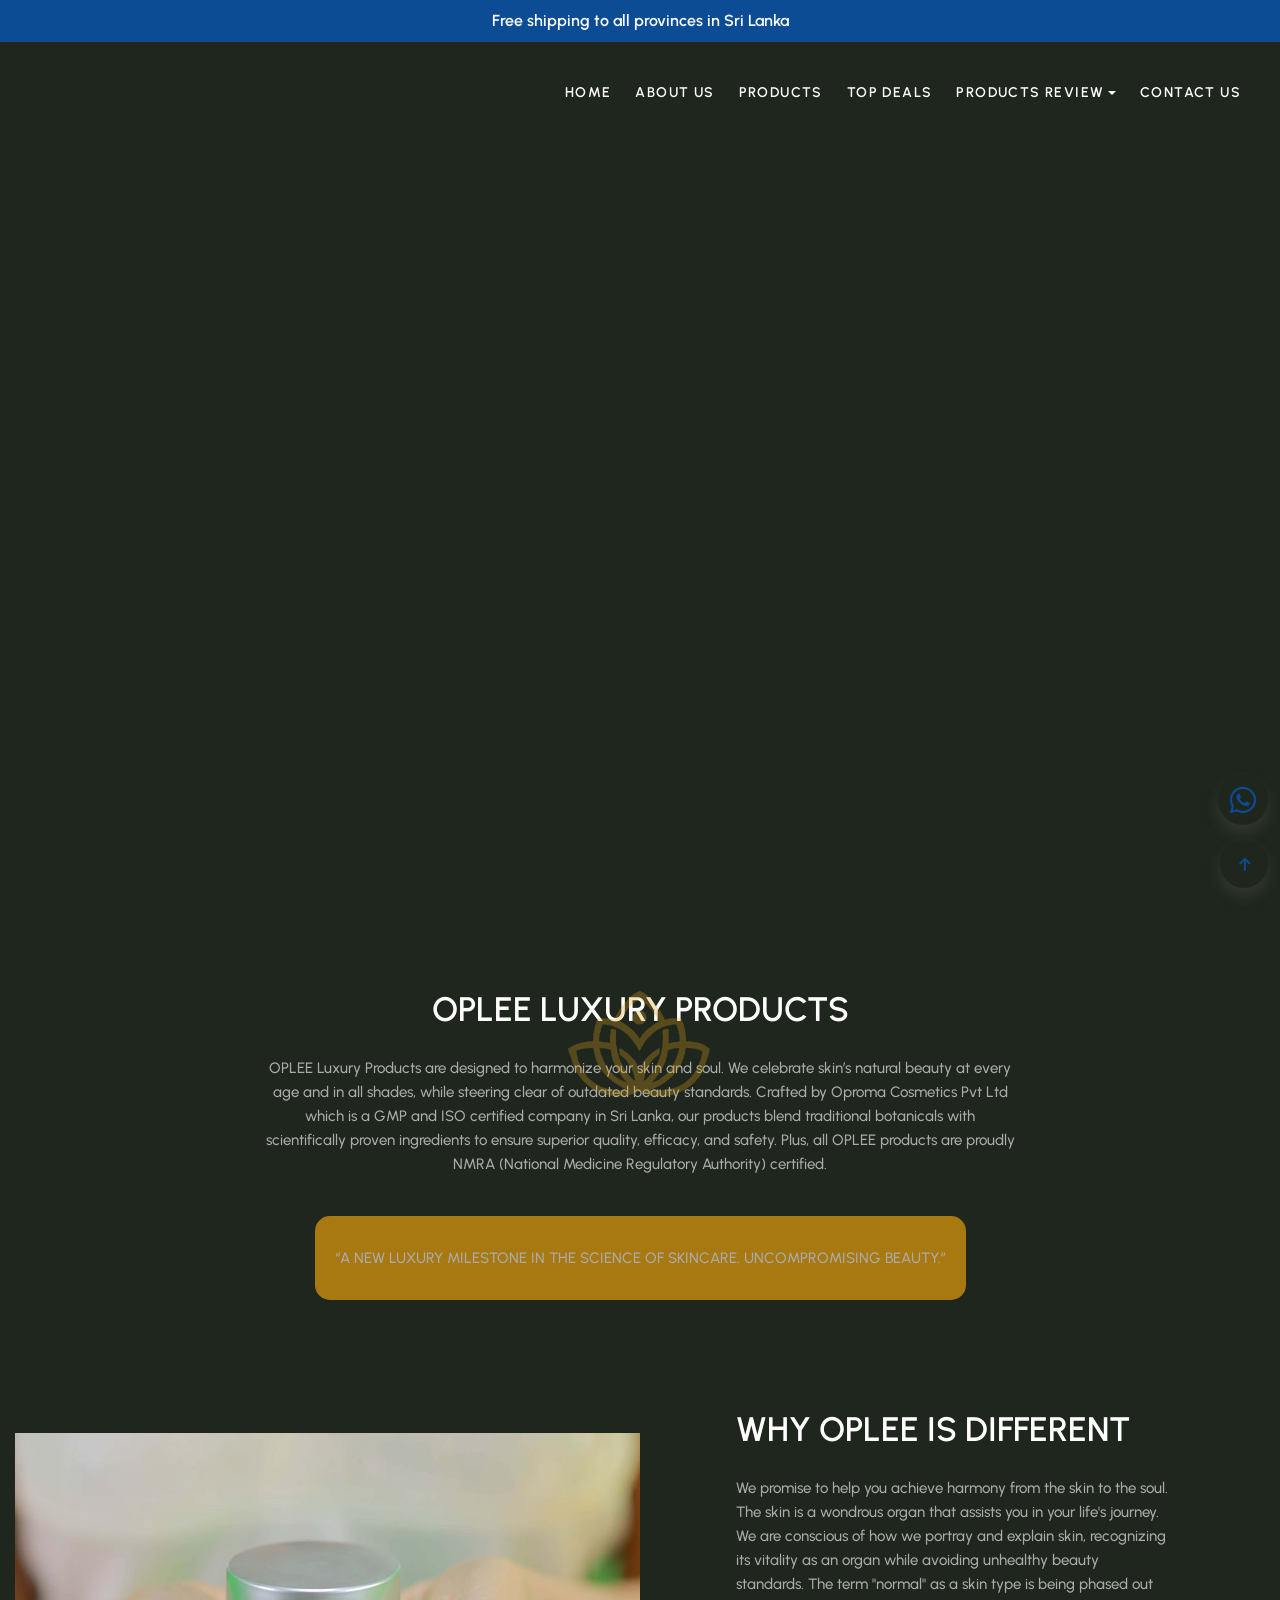
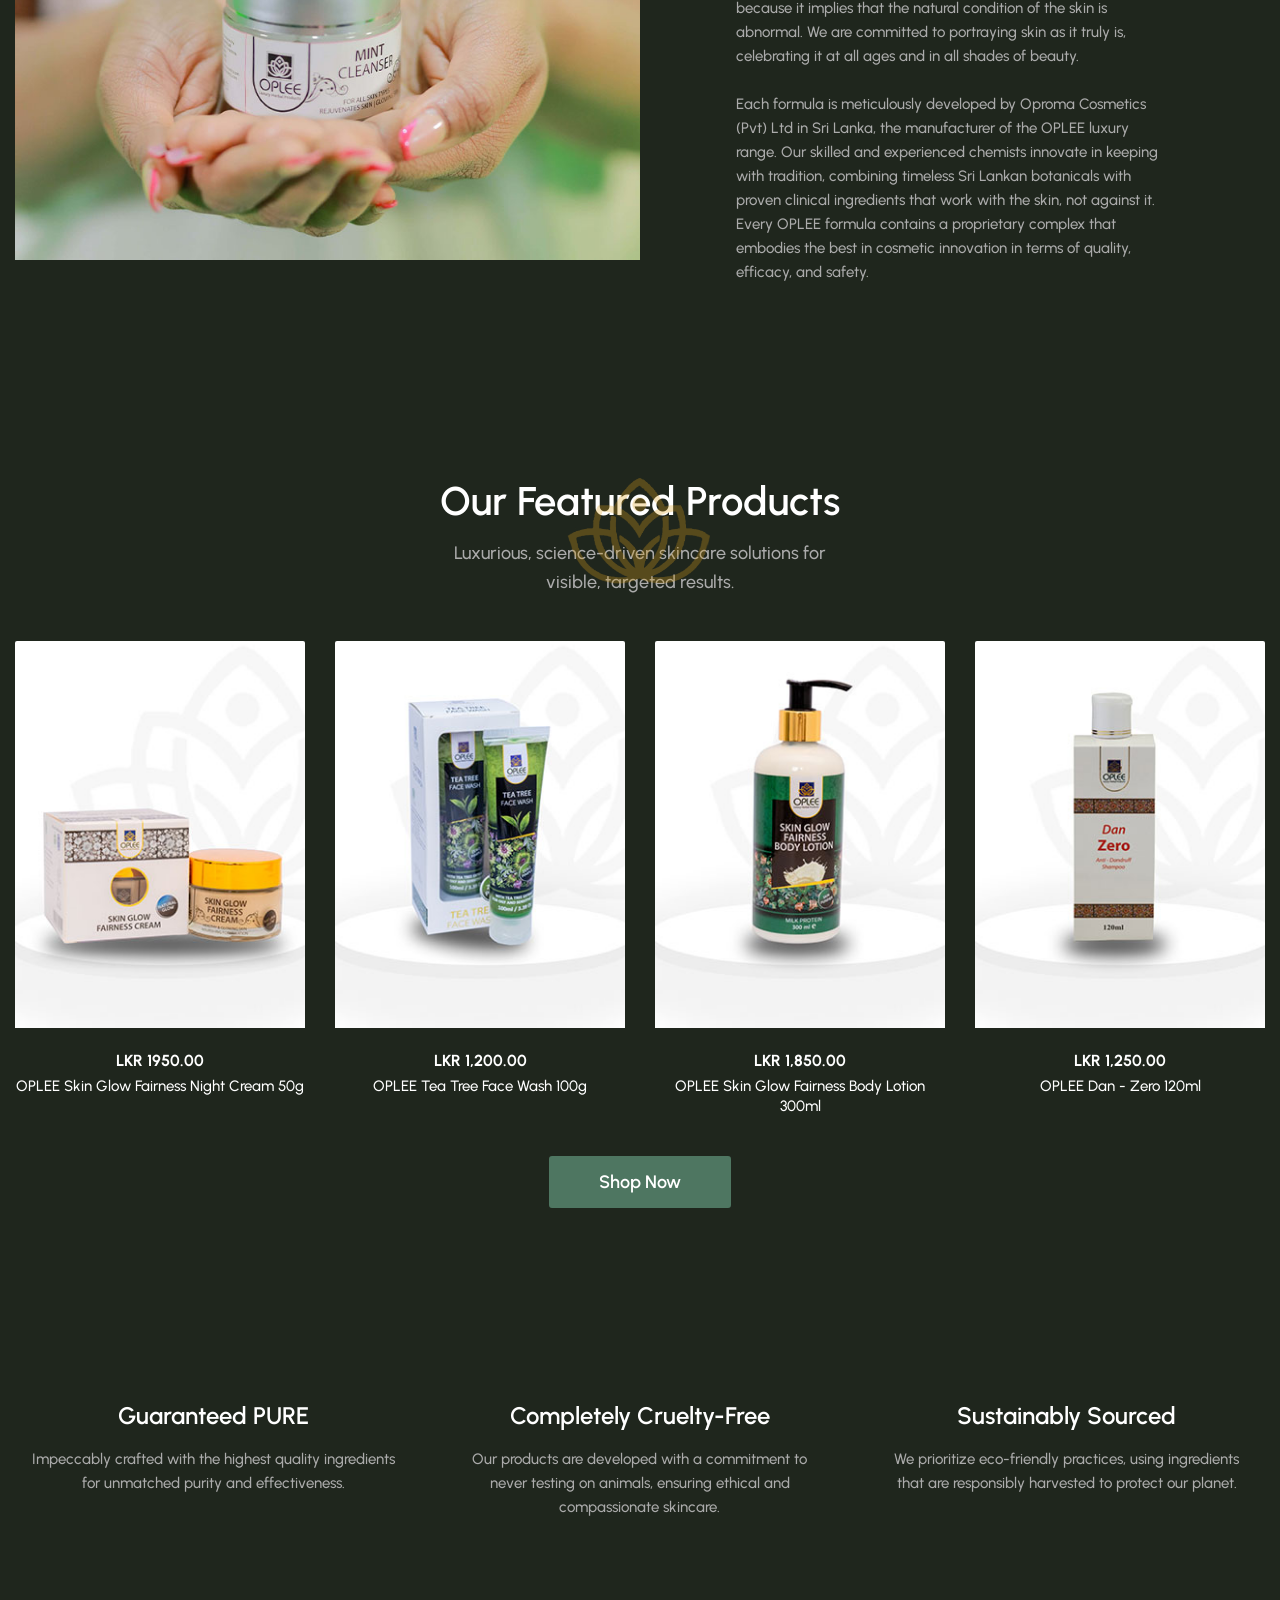
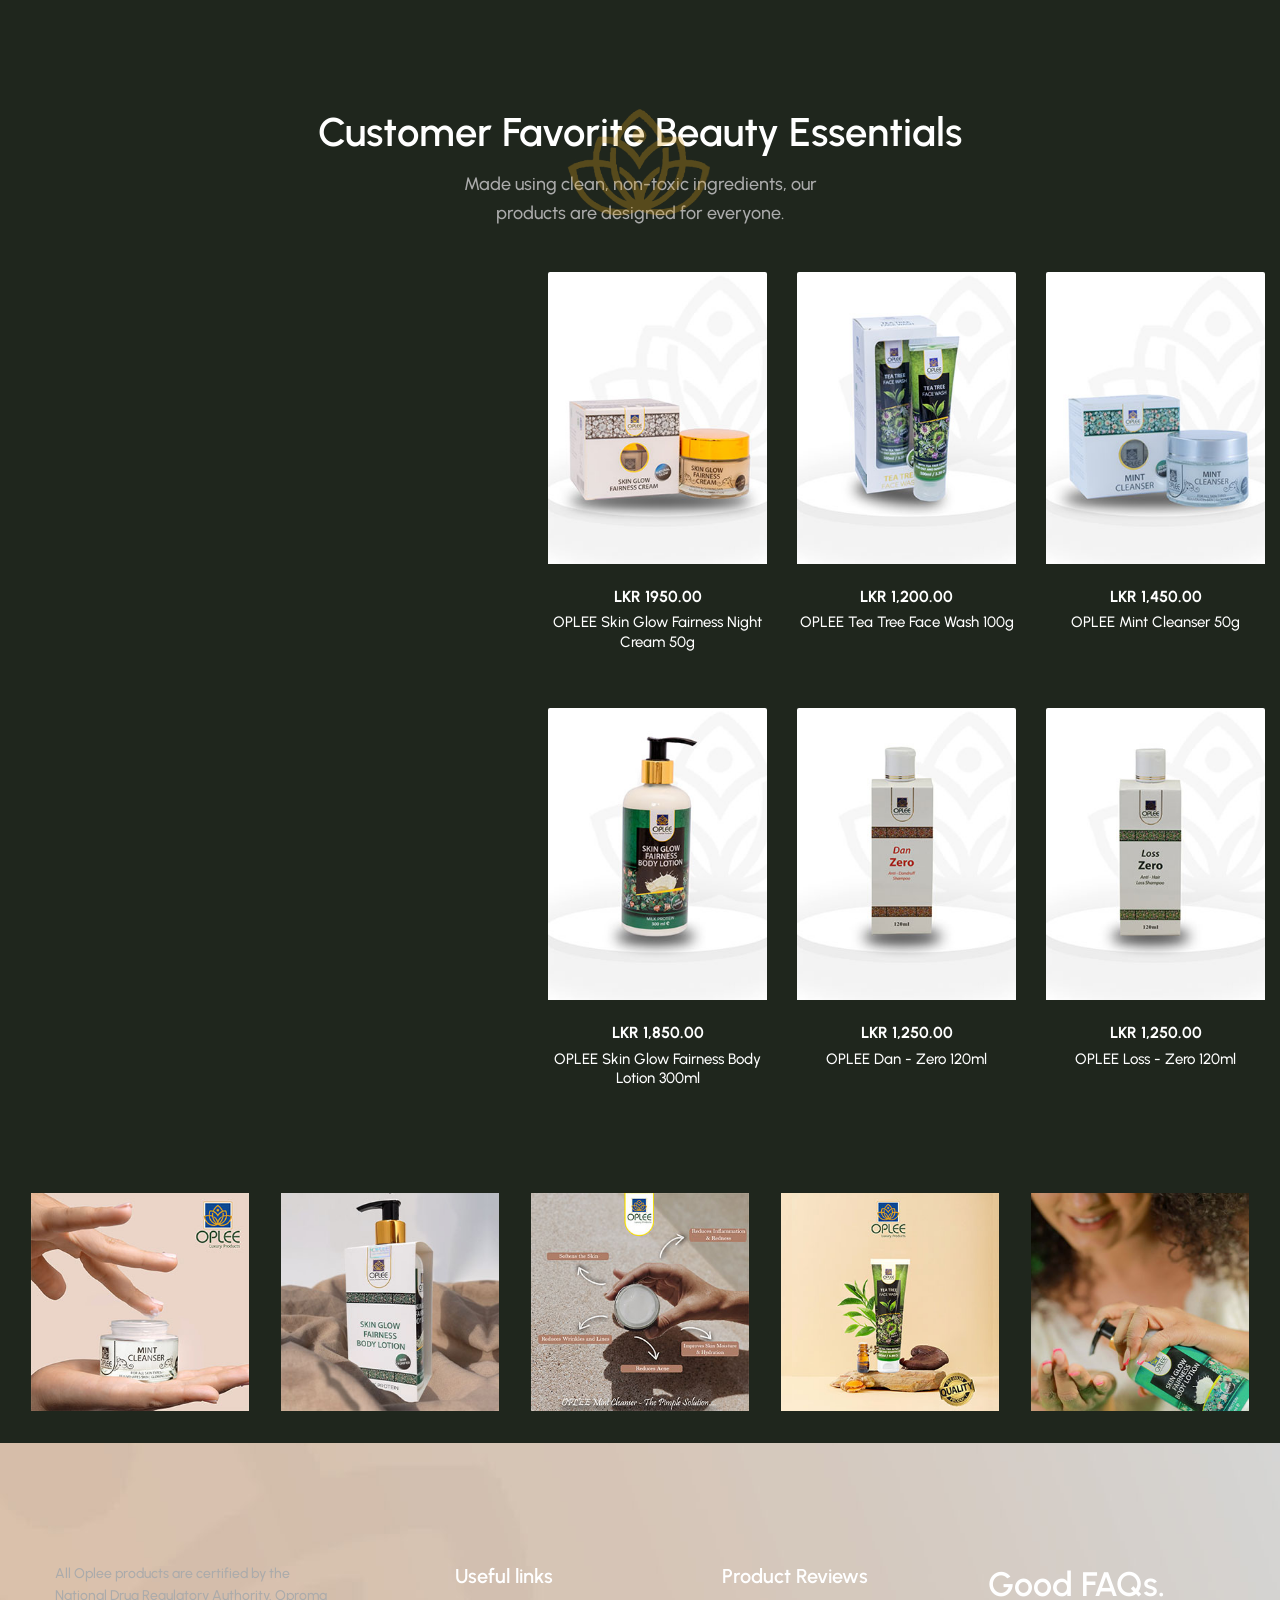
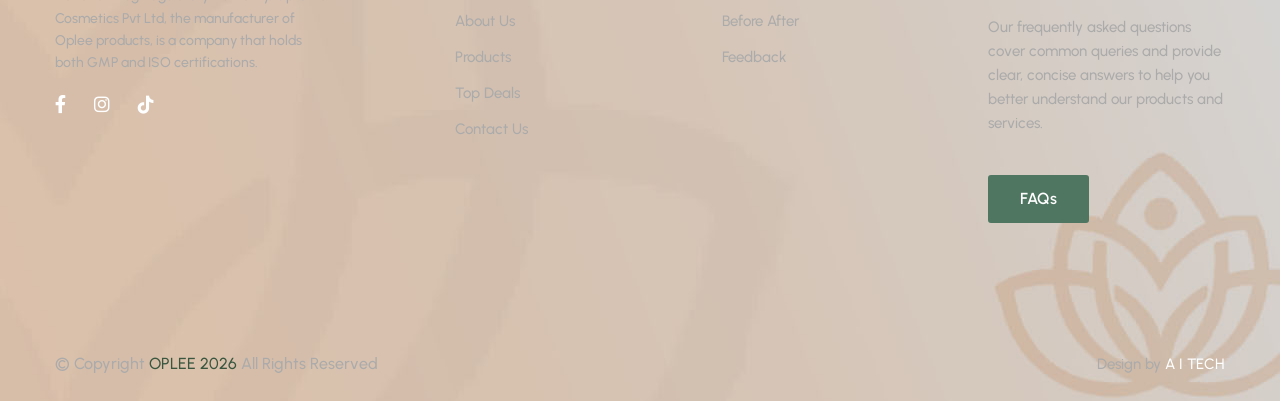
==== commit 1293fd75: "update" ====
--- a/index.html
+++ b/index.html
@@ -281,7 +281,7 @@
 						</div>
 					</div>
 					<div class="lazy-bg bg-overlay position-absolute z-index-1 w-100 h-100   light-mode-img"
-						data-bg-src="./assets/images/background/bg-about-01.jpg">
+						data-bg-src="./assets/images/background/oplee-tea-tree-face-wash.jpg">
 					</div>
 				</div>
 
@@ -301,7 +301,7 @@
 						</div>
 					</div>
 					<div class="lazy-bg bg-overlay position-absolute z-index-1 w-100 h-100   light-mode-img"
-						data-bg-src="./assets/images/background/bg-about-02.jpg">
+						data-bg-src="./assets/images/background/oplee-mint-cleanser.jpg">
 					</div>
 				</div>
 
@@ -321,7 +321,7 @@
 						</div>
 					</div>
 					<div class="lazy-bg bg-overlay position-absolute z-index-1 w-100 h-100   light-mode-img"
-						data-bg-src="./assets/images/background/bg-about-06.jpg">
+						data-bg-src="./assets/images/background/oplee-skin-glow-fairness-night-cream.jpg">
 					</div>
 				</div>
 
@@ -341,7 +341,7 @@
 						</div>
 					</div>
 					<div class="lazy-bg bg-overlay position-absolute z-index-1 w-100 h-100   light-mode-img"
-						data-bg-src="./assets/images/background/bg-about-06.jpg">
+						data-bg-src="./assets/images/background/oplee-skin-glow-fairness-body-lotion.jpg">
 					</div>
 				</div>
 
@@ -361,7 +361,7 @@
 						</div>
 					</div>
 					<div class="lazy-bg bg-overlay position-absolute z-index-1 w-100 h-100   light-mode-img"
-						data-bg-src="./assets/images/background/bg-about-06.jpg">
+						data-bg-src="./assets/images/background/oplee-dan-zero-shampoo.jpg">
 					</div>
 				</div>
 
@@ -381,7 +381,7 @@
 						</div>
 					</div>
 					<div class="lazy-bg bg-overlay position-absolute z-index-1 w-100 h-100   light-mode-img"
-						data-bg-src="./assets/images/background/bg-about-06.jpg">
+						data-bg-src="./assets/images/background/oplee-loss-zero-shampoo.jpg">
 					</div>
 				</div>
 
@@ -573,23 +573,23 @@
 
 		<section class="container container-xxl">
 
-			<div class="row gy-30px">
+			<div class="row gy-30px justify-content-evenly">
 				<div class="col-lg-6" data-animate="fadeInUp">
 					<div class="card border-0 rounded-0 banner-01 hover-zoom-in hover-shine">
 
-						<img class="lazy-image object-fit-cover card-img light-mode-img" src="./assets/images/banner/others/banner-1.jpg" width="690" height="420"
+						<img class="lazy-image object-fit-cover card-img light-mode-img" src="#" data-src="./assets/images/banner/top-deals/home-30-0ff.jpg" width="690" height="420"
 							alt="Intensive Glow C&#43; Serum">
-						<div class="card-img-overlay d-inline-flex flex-column p-md-12 m-md-2 p-8">
+						<!-- <div class="card-img-overlay d-inline-flex flex-column p-md-12 m-md-2 p-8">
 							<h6 class="card-subtitle ls-1 fs-15px mb-5 fw-semibold text-body-calculate">NEW COLLECTION
 							</h6>
 							<h3 class="card-title lh-45px mw-md-60 pe-xl-15  fs-3 pe-0">Intensive Glow C&#43; Serum</h3>
 							<div class="mt-7"><a href="products.html" class="btn btn-white px-6 shadow-sm">Explore More</a></div>
-						</div>
-					</div>
-
-
-				</div>
-				<div class="col-lg-6" data-animate="fadeInUp">
+						</div> -->
+					</div>
+
+
+				</div>
+				<!-- <div class="col-lg-6" data-animate="fadeInUp">
 					<div class="card border-0 rounded-0 banner-01 hover-zoom-in hover-shine">
 
 						<img class="lazy-image object-fit-cover card-img light-mode-img" src="./assets/images/banner/others/banner-2.jpg" width="690" height="420"
@@ -603,7 +603,7 @@
 					</div>
 
 
-				</div>
+				</div> -->
 			</div>
 		</section>
 
@@ -983,16 +983,13 @@
 					</p>
 					<ul class="list-inline fs-18px mb-0">
 						<li class="list-inline-item me-8">
-							<a href="#"><i class="fab fa-twitter"></i></a>
+							<a href="https://www.facebook.com/opleeluxury" target="_blank"><i class="fab fa-facebook-f"></i></a>
 						</li>
 						<li class="list-inline-item me-8">
-							<a href="#"><i class="fab fa-facebook-f"></i></a>
-						</li>
-						<li class="list-inline-item me-8">
-							<a href="#"><i class="fab fa-instagram"></i></a>
+							<a href="https://www.instagram.com/oplee_luxury/?hl=en" target="_blank"><i class="fab fa-instagram"></i></a>
 						</li>
 						<li class="list-inline-item">
-							<a href="#"><i class="fab fa-youtube"></i></a>
+							<a href="https://www.tiktok.com/@opleeluxuryproducts" target="_blank"><i class="fab fa-tiktok"></i></a>
 						</li>
 					</ul>
 
@@ -1027,11 +1024,11 @@
 					<ul class="list-unstyled mb-0 fw-medium ">
 
 						<li class="pt-3 mb-4">
-							<a href="#" title="Before After" class="text-body">Before After</a>
+							<a href="before-after.html" title="Before After" class="text-body">Before After</a>
 						</li>
 
 						<li class="pt-3 mb-4">
-							<a href="#" title="Feedback" class="text-body">Feedback</a>
+							<a href="feedback.html" title="Feedback" class="text-body">Feedback</a>
 						</li>
 
 					</ul>
--- a/assets/css/custom.css
+++ b/assets/css/custom.css
@@ -53,5 +53,4 @@
     background-image: url(../images/footer/footer.jpg);
     background-position: right;
     background-repeat: no-repeat;
-    background-attachment: fixed;
 }
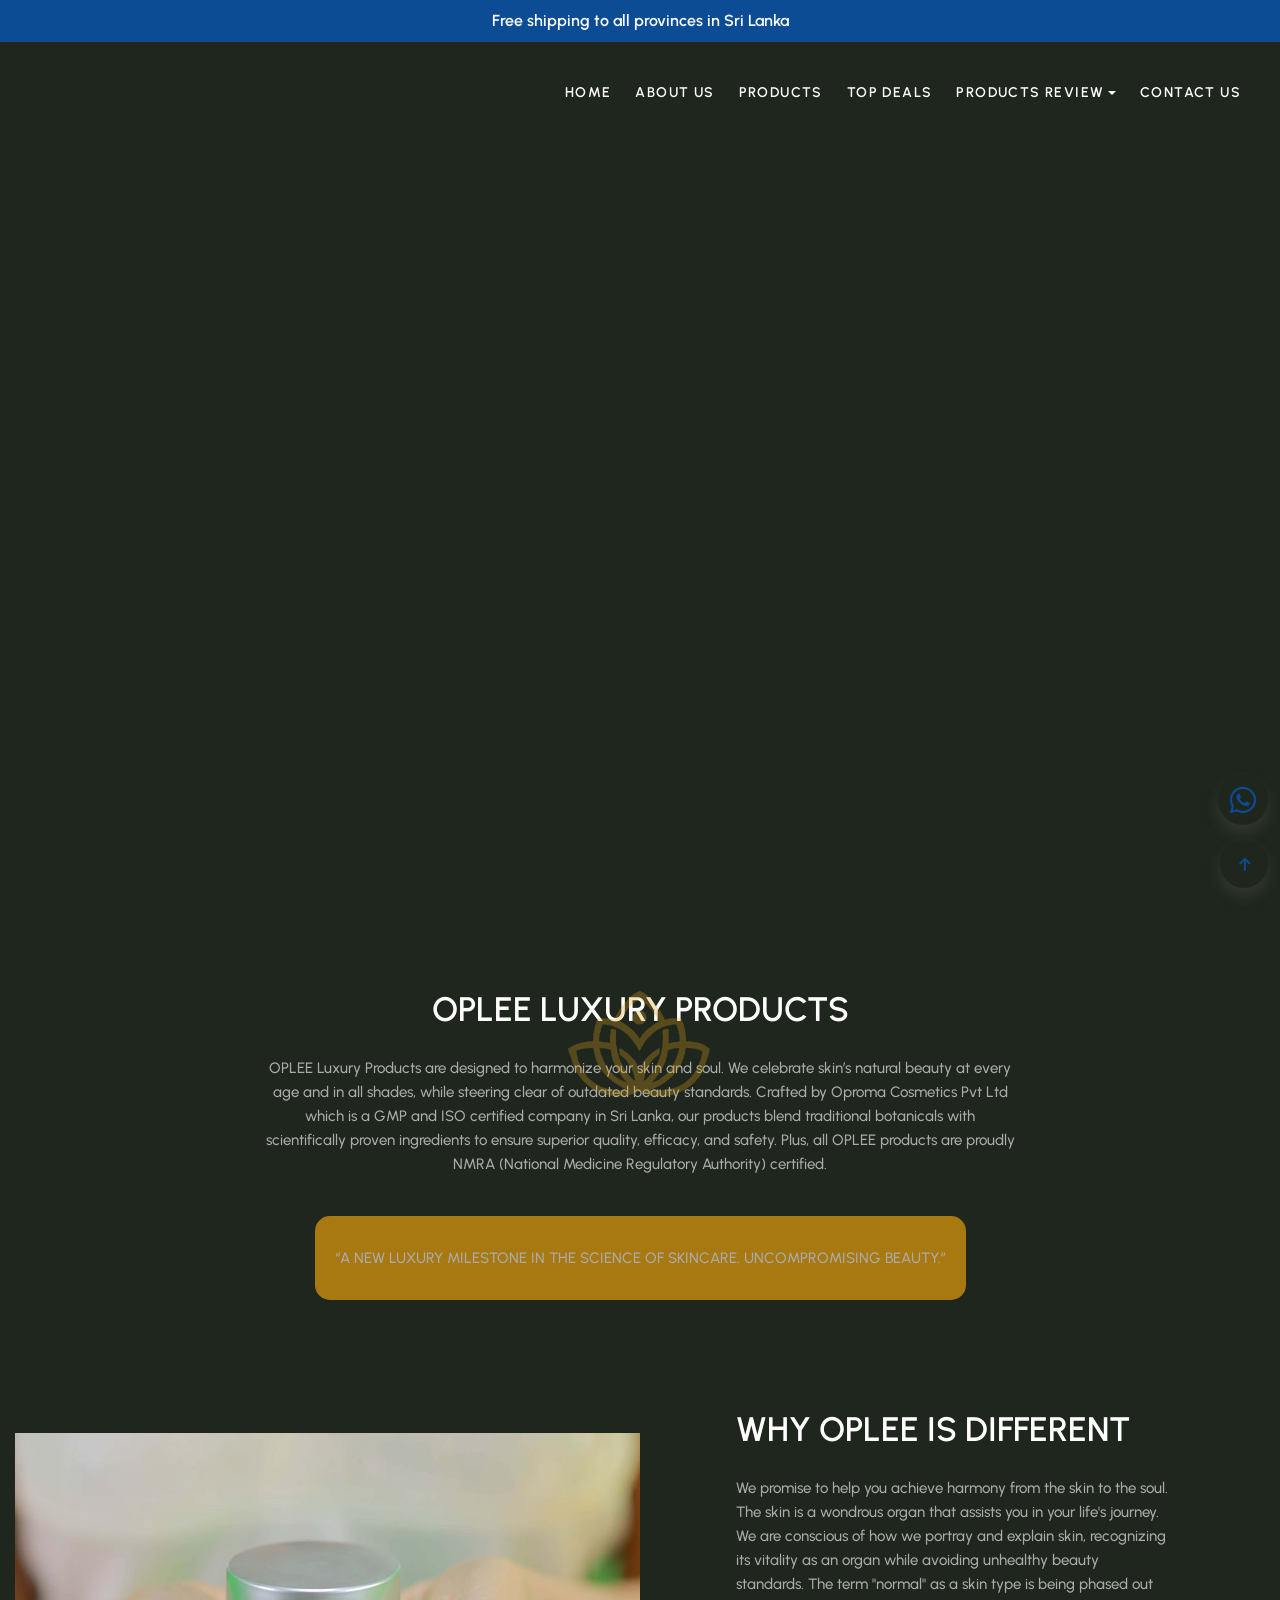
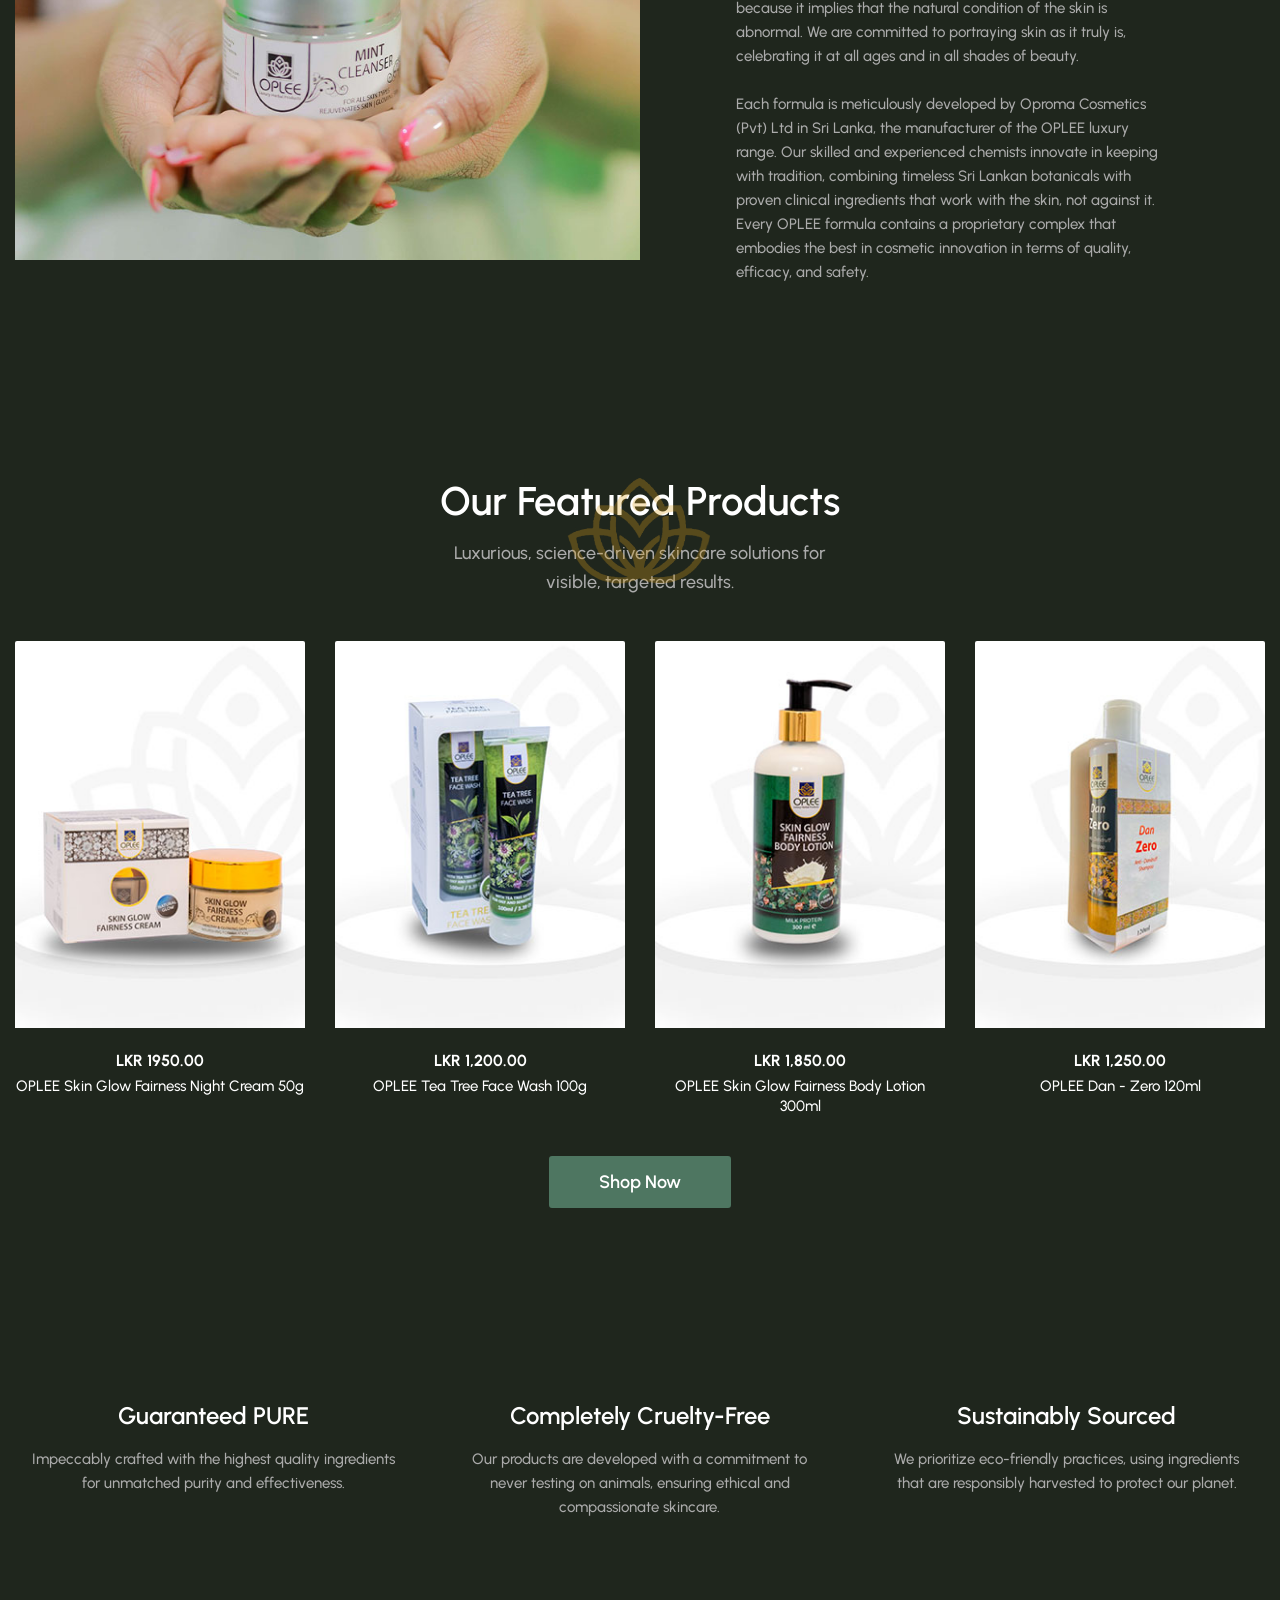
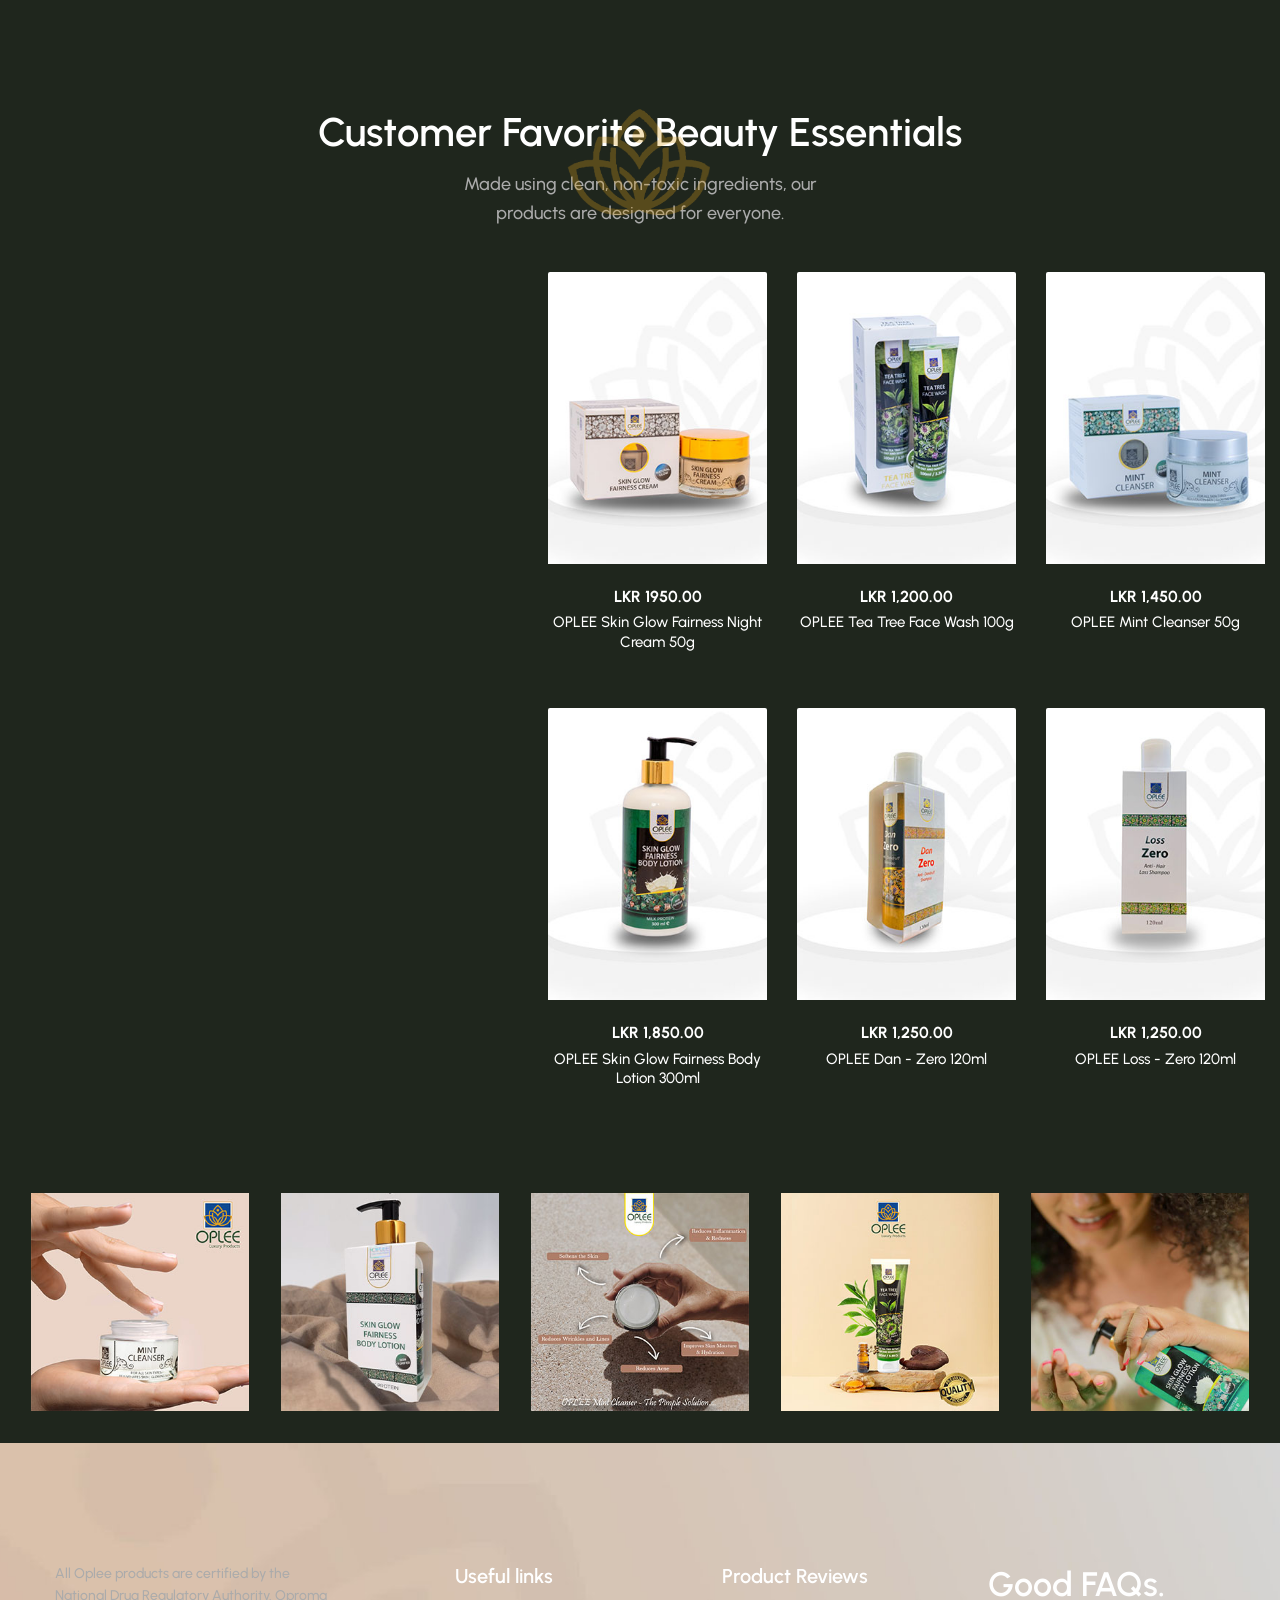
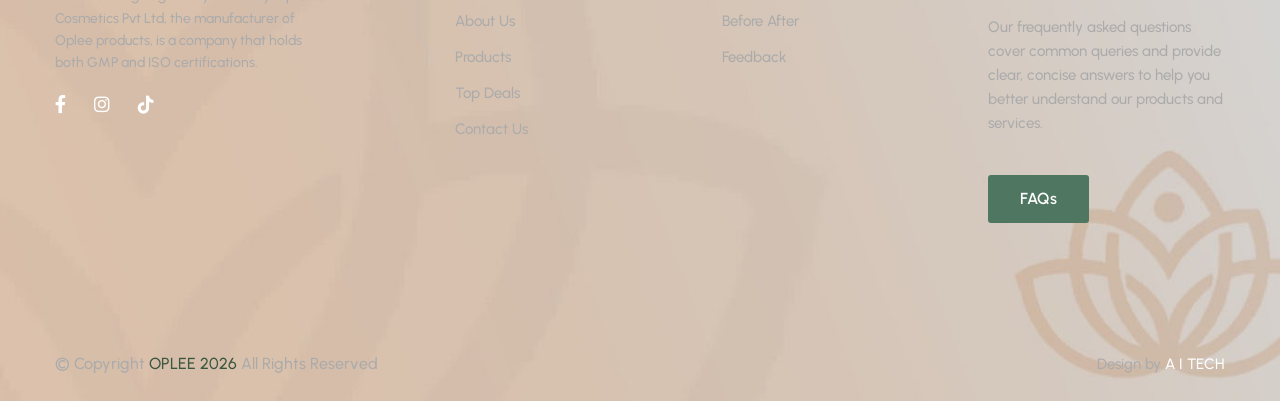
==== commit 3f2207d6: "update" ====
--- a/index.html
+++ b/index.html
@@ -970,7 +970,7 @@
 		
 
 	</main>
-	<footer class="pt-15 pt-lg-20 footer bg-section-4">
+	<footer class="pt-10 pt-lg-20 footer bg-section-4">
 		<div class="container pt-4">
 			<div class="row">
 				<div class="col-lg-4 col-12 mb-11 mb-lg-0 fs-14px">
@@ -992,6 +992,22 @@
 							<a href="https://www.tiktok.com/@opleeluxuryproducts" target="_blank"><i class="fab fa-tiktok"></i></a>
 						</li>
 					</ul>
+
+					<div class="pt-10 d-flex justify-content-between">
+						<div>
+							<img class="lazy-image img-fluid light-mode-img mb-5" src="#" data-src="./assets/images/footer/nmra.png" width="auto" height="50" alt="Logo">
+						</div>
+						<div>
+							<img class="lazy-image img-fluid light-mode-img mb-5" src="#" data-src="./assets/images/footer/iso.png" width="auto" height="50" alt="Logo">
+						</div>
+						<div>
+							<img class="lazy-image img-fluid light-mode-img mb-5" src="#" data-src="./assets/images/footer/gmp.png" width="auto" height="50" alt="Logo">
+						</div>
+						<div>
+							<img class="lazy-image img-fluid light-mode-img mb-5" src="#" data-src="./assets/images/footer/excellence.png" width="auto" height="50" alt="Logo">
+						</div>
+					</div>
+
 
 				</div>
 				<div class="col-lg col-md-4 col-12 mb-11 mb-lg-0">
--- a/assets/css/custom.css
+++ b/assets/css/custom.css
@@ -53,4 +53,5 @@
     background-image: url(../images/footer/footer.jpg);
     background-position: right;
     background-repeat: no-repeat;
+    background-size: cover;
 }
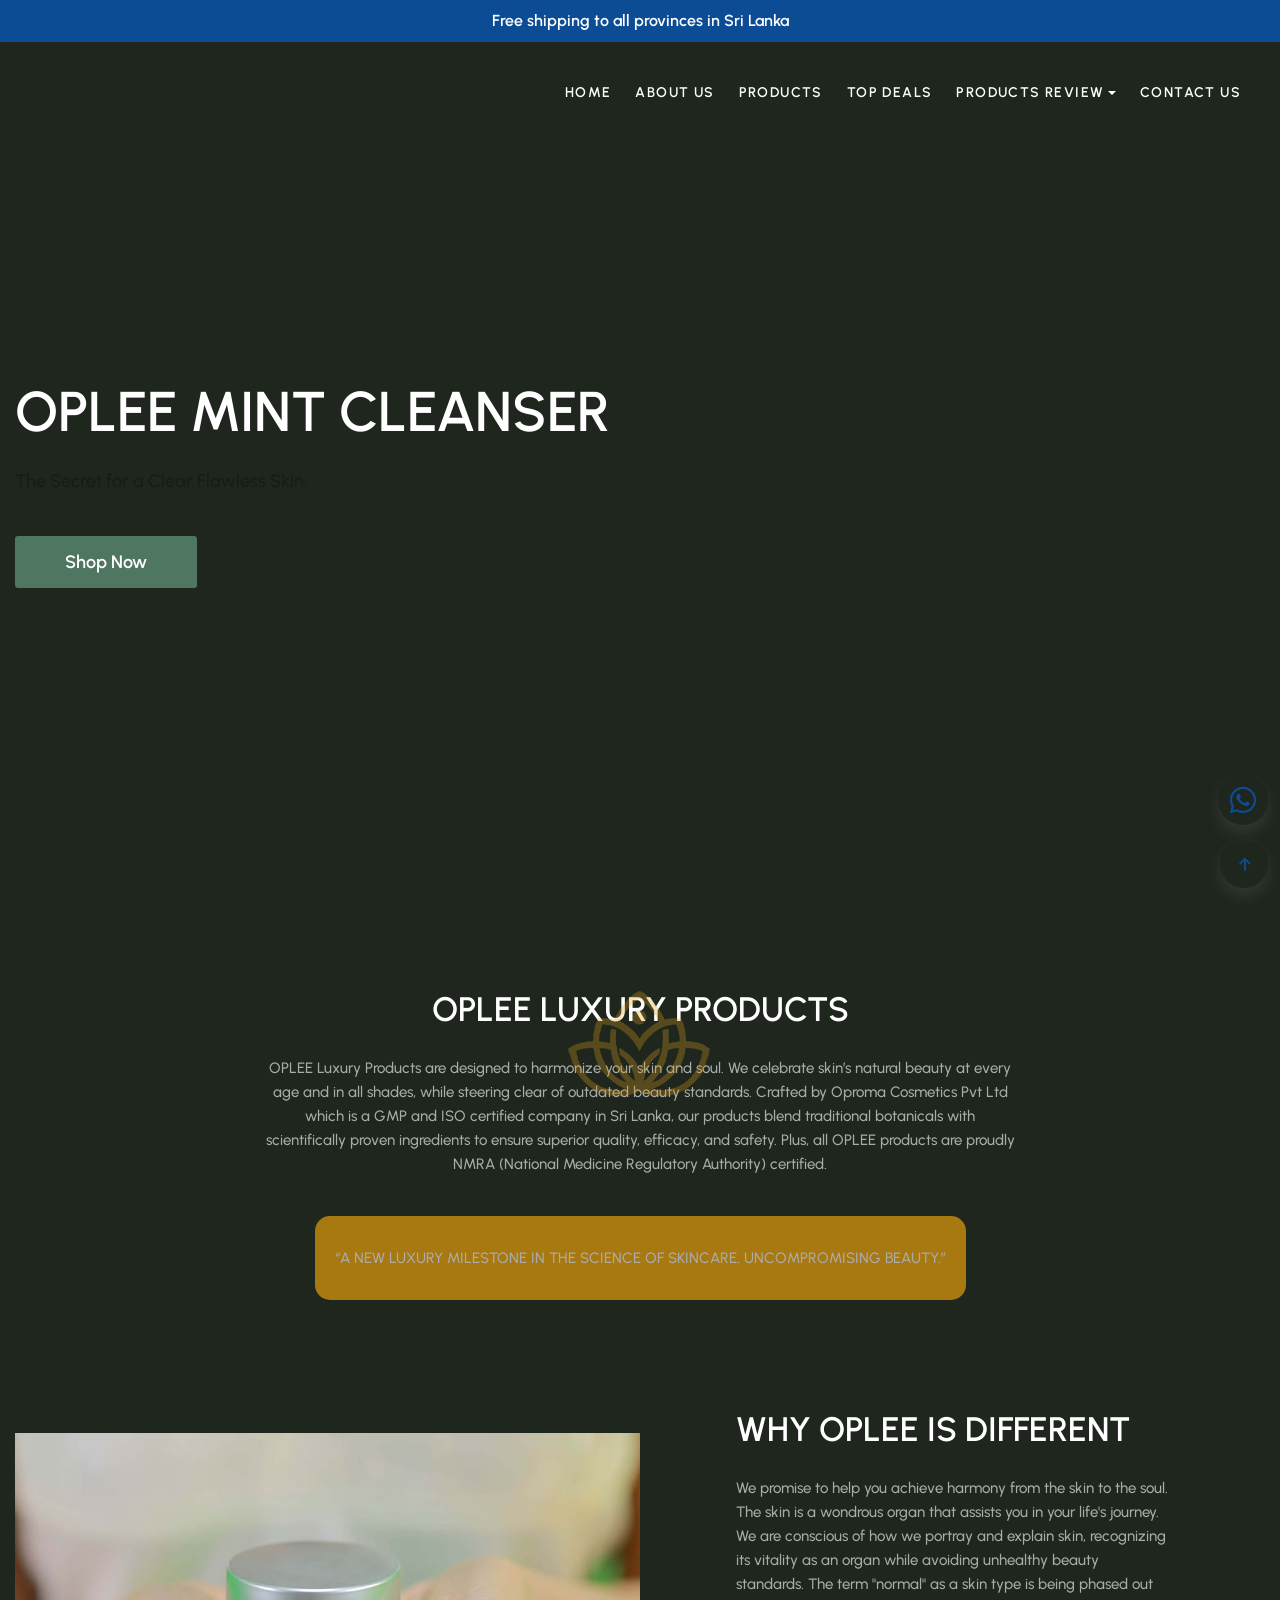
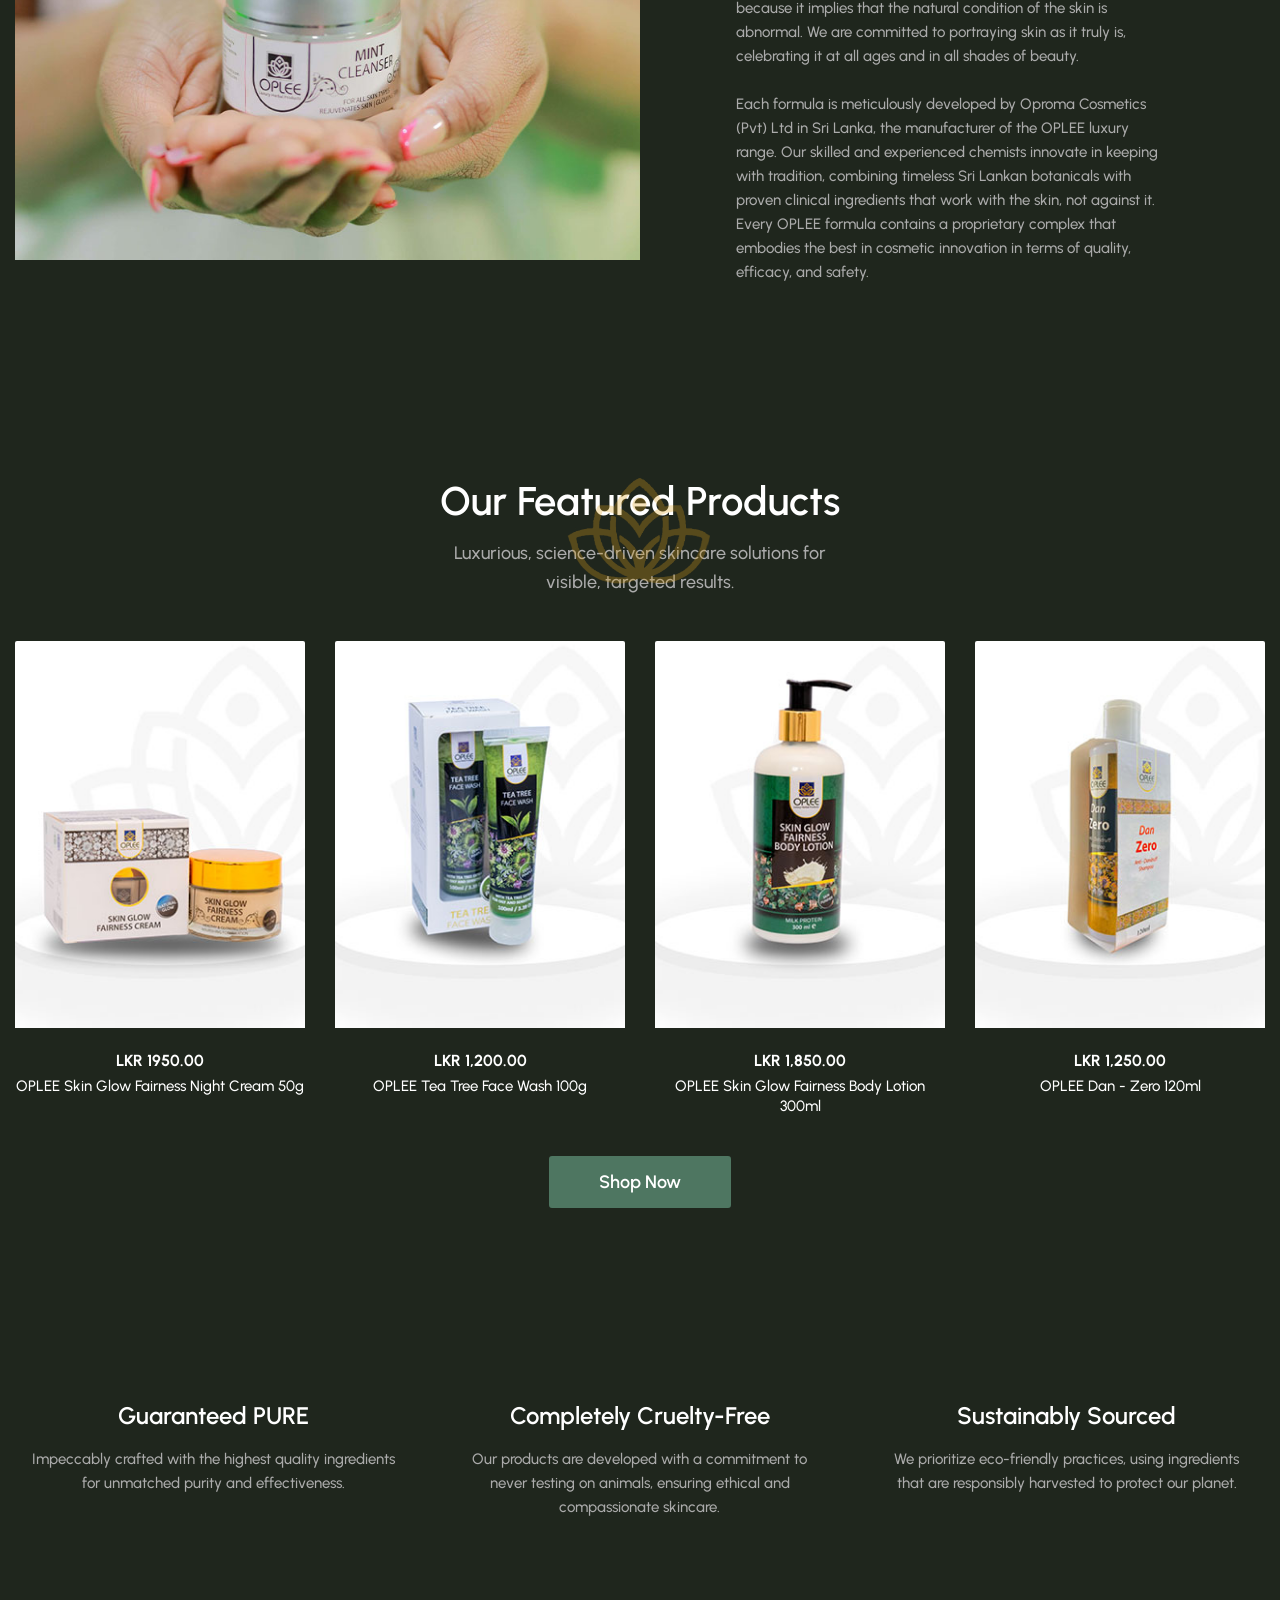
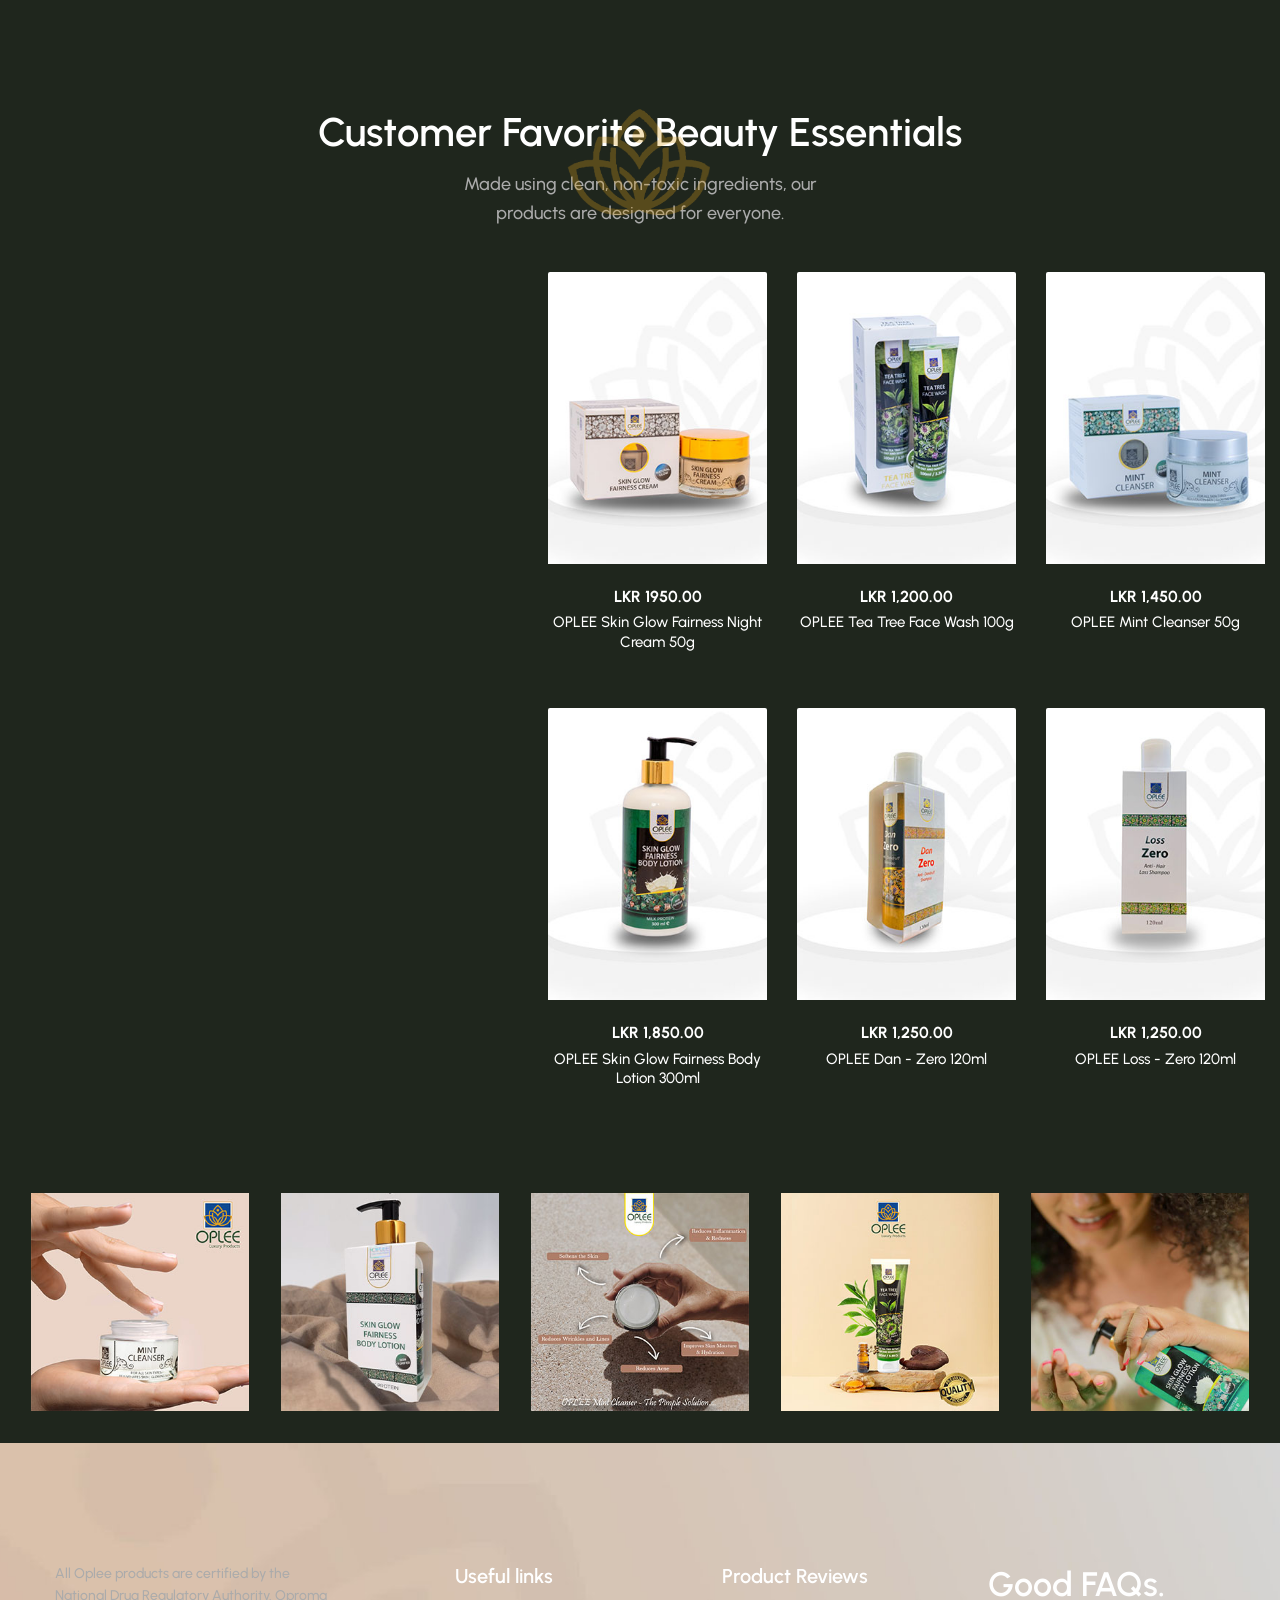
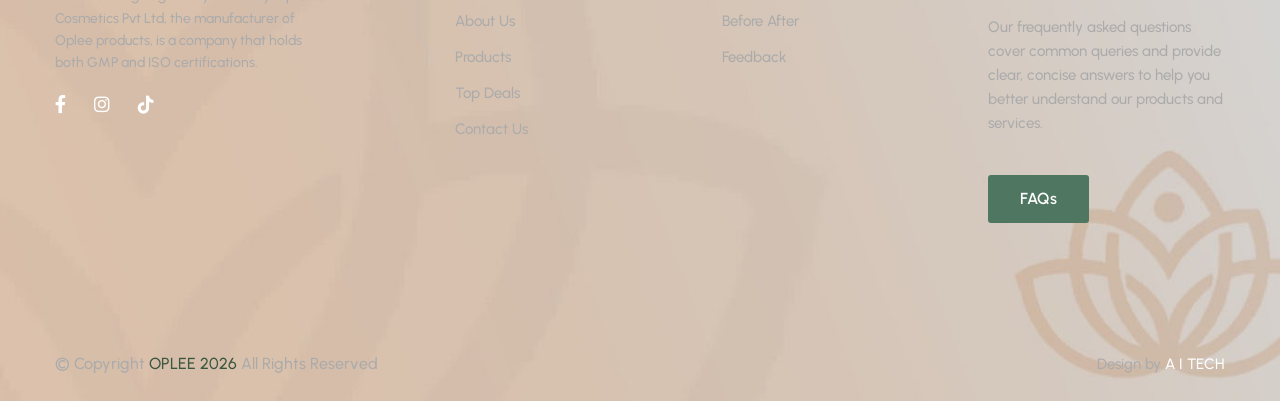
==== commit b942d736: "update" ====
--- a/index.html
+++ b/index.html
@@ -993,7 +993,7 @@
 						</li>
 					</ul>
 
-					<div class="pt-10 d-flex justify-content-between">
+					<div class="pt-10 d-flex justify-content-between gap-3">
 						<div>
 							<img class="lazy-image img-fluid light-mode-img mb-5" src="#" data-src="./assets/images/footer/nmra.png" width="auto" height="50" alt="Logo">
 						</div>
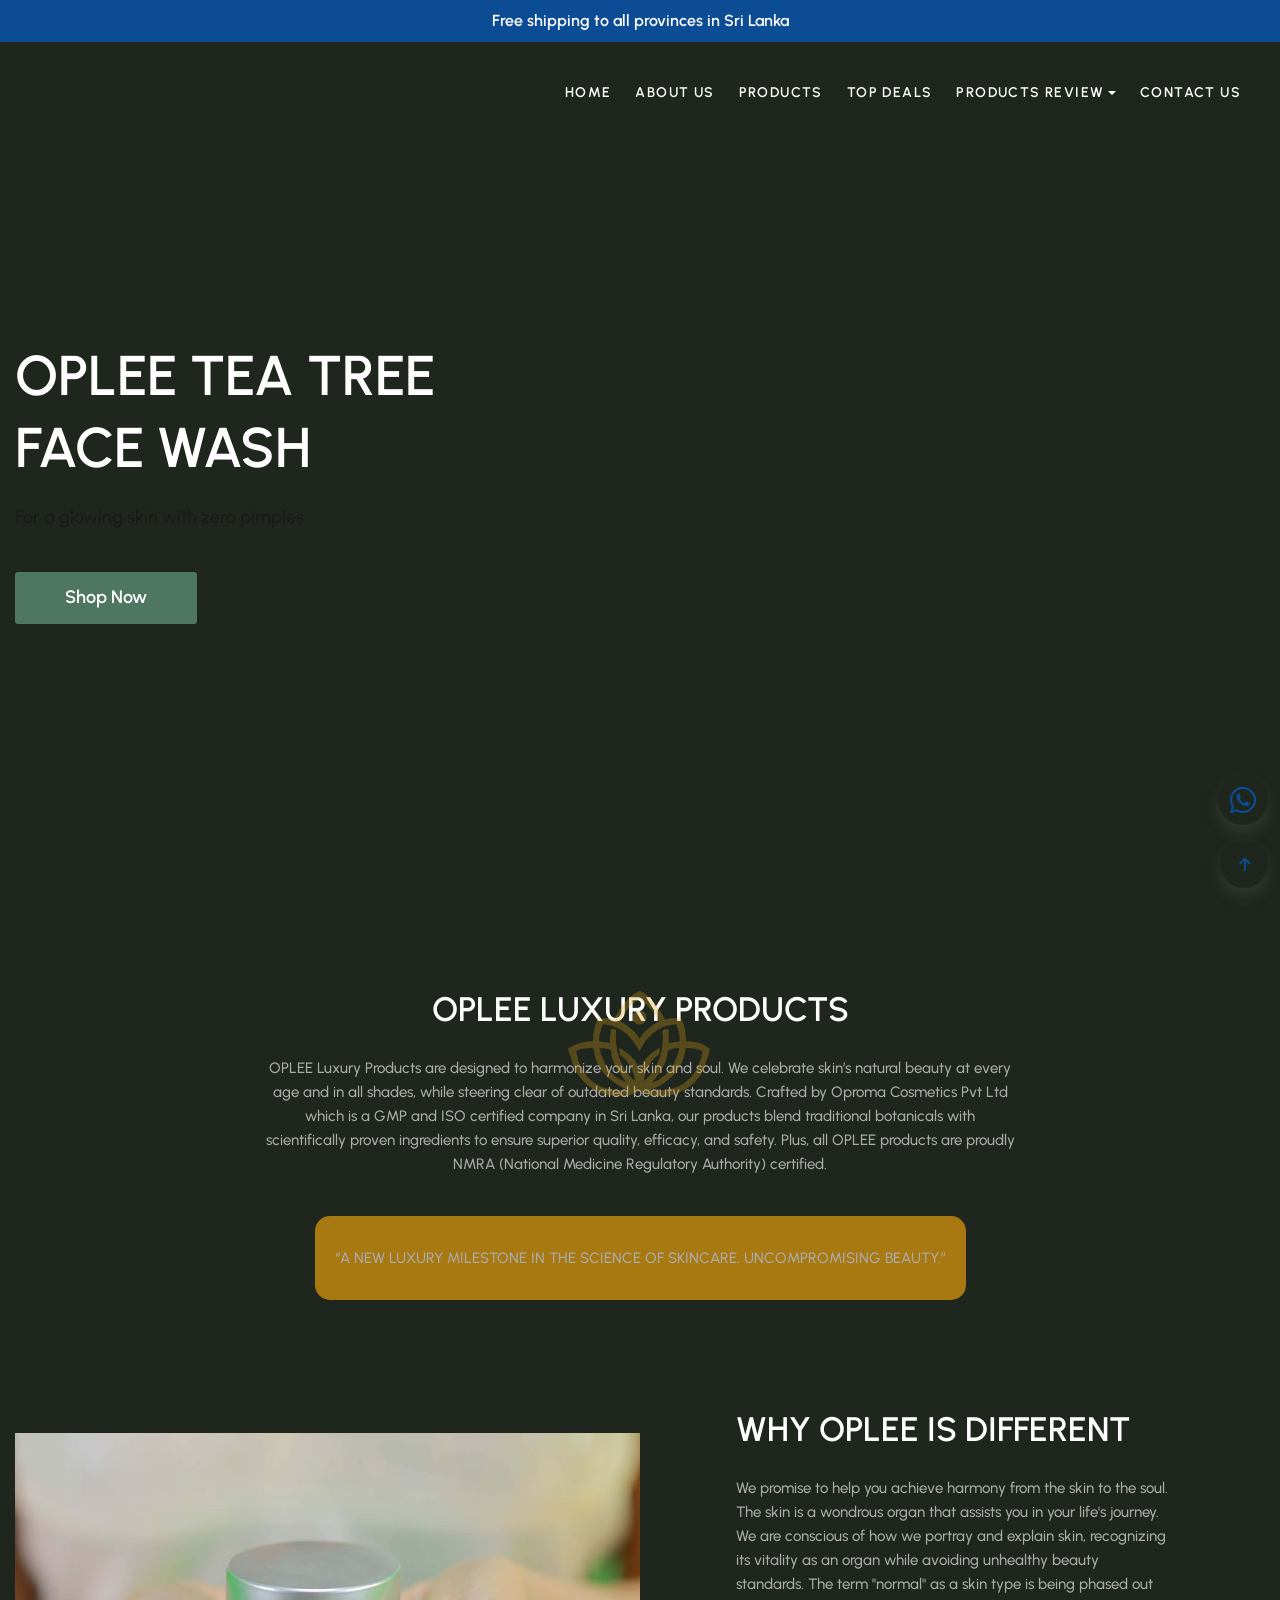
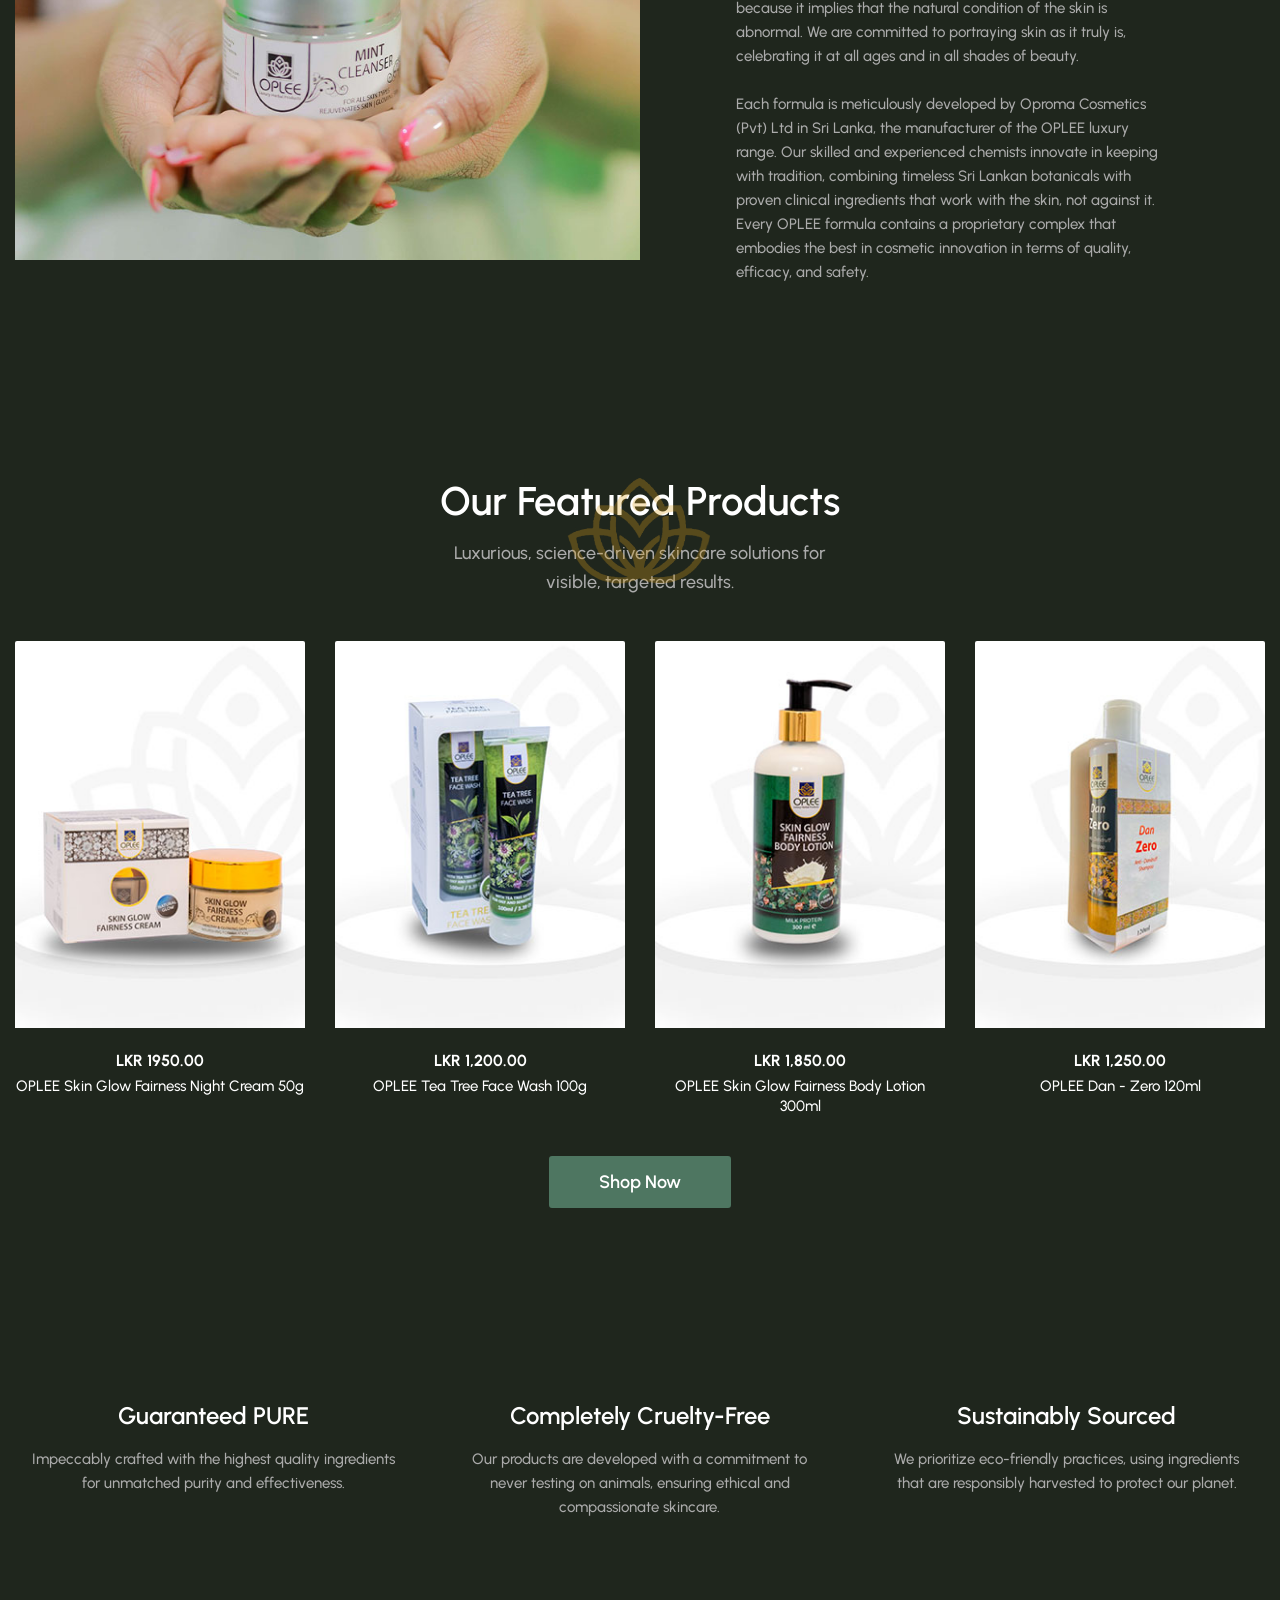
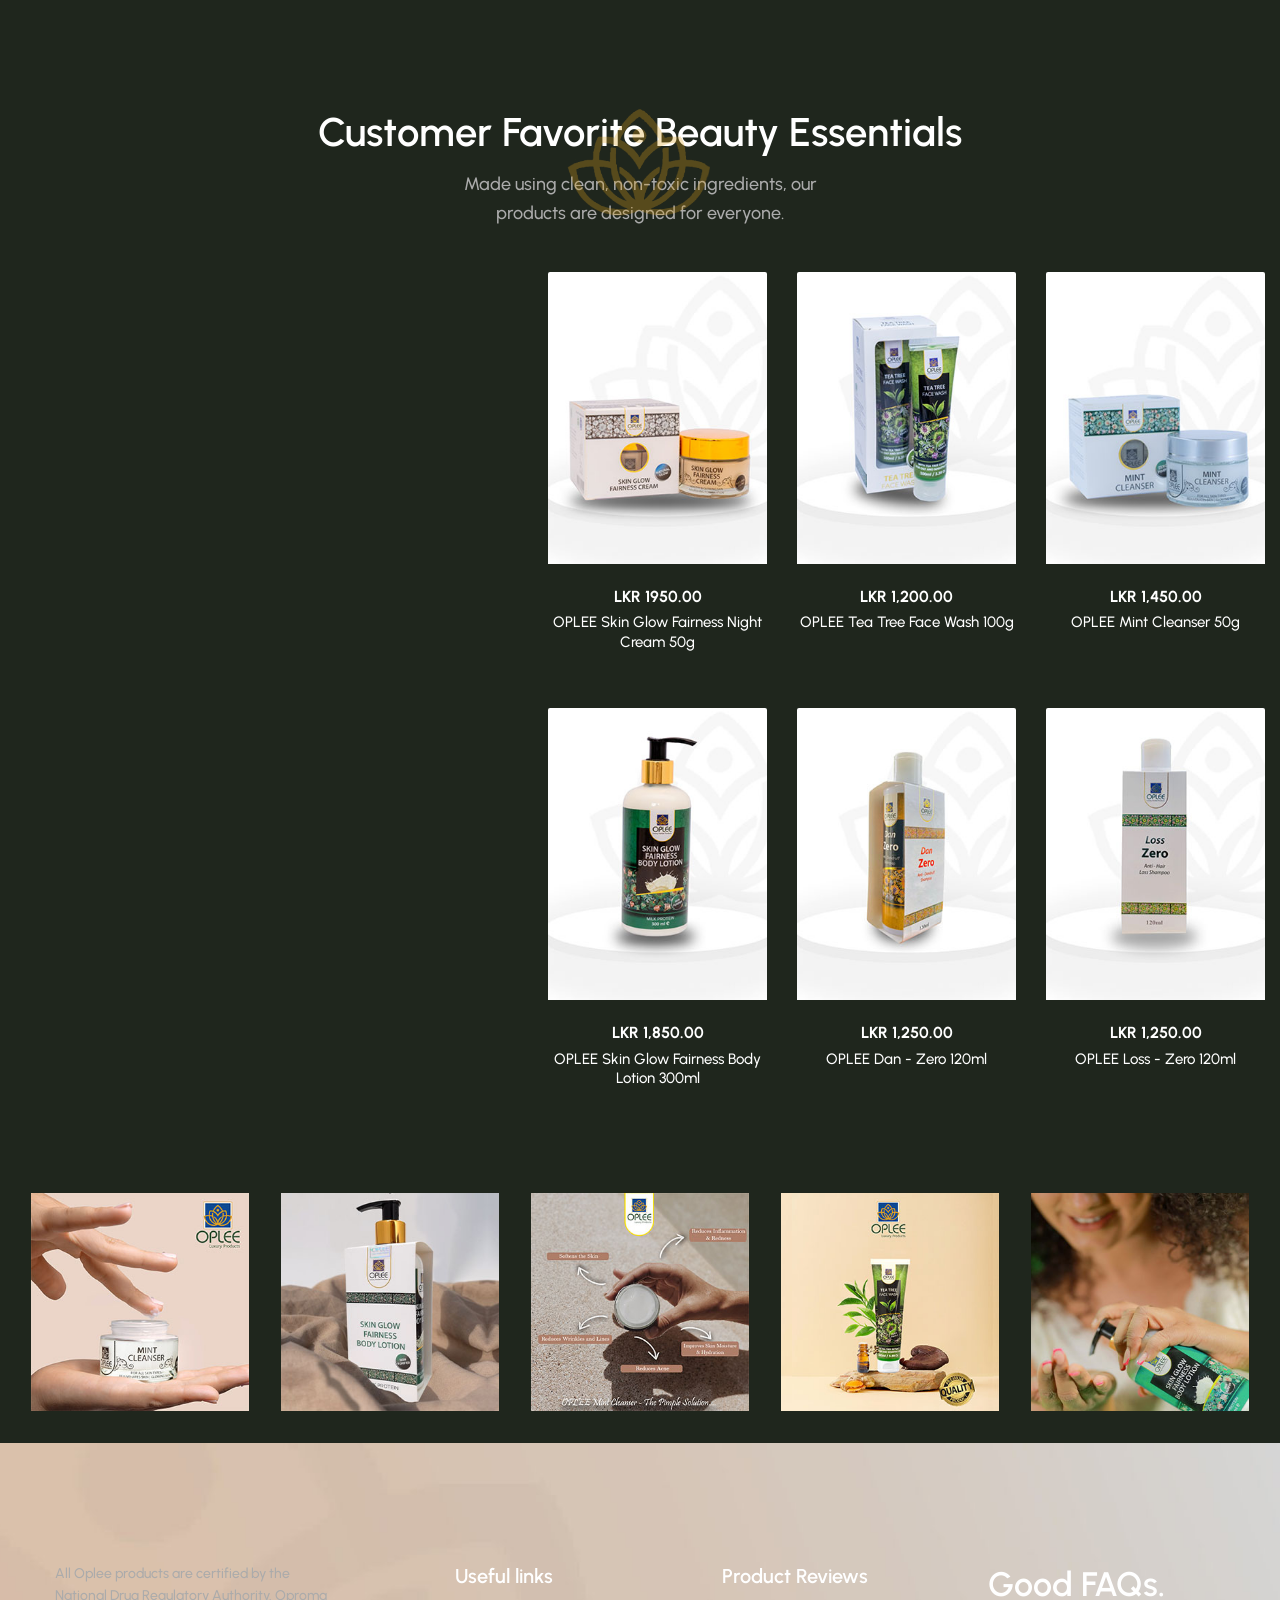
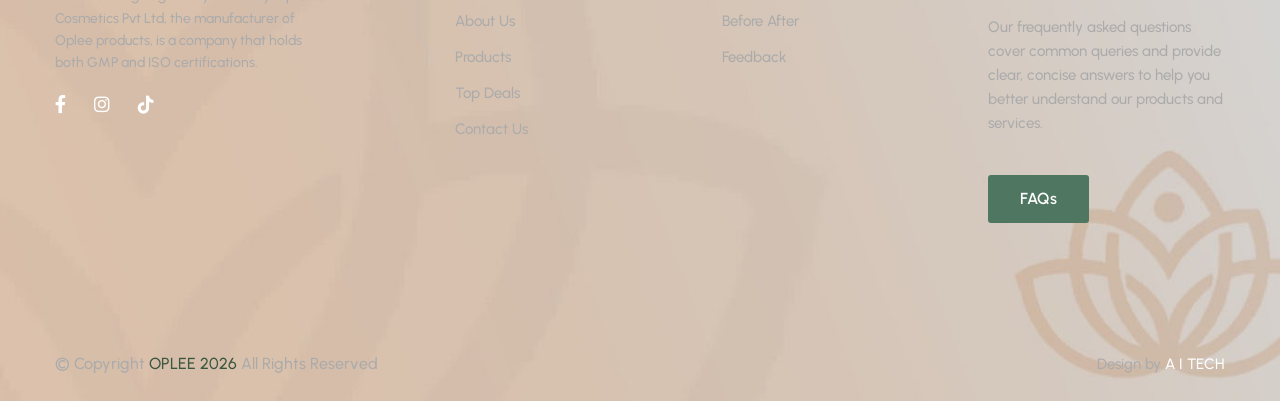
==== commit a446a328: "SEO Meta tags added" ====
--- a/index.html
+++ b/index.html
@@ -22,6 +22,28 @@
 	<link rel="stylesheet" href="./assets/css/theme.css">
 	<link rel="stylesheet" href="./assets/css/custom.css">
 	<link rel="stylesheet" href="./assets/css/product-hover.css">
+
+	<!-- SEO Meta Tags -->
+<meta name="description" content="OPLEE Luxury Products, crafted by Oproma Cosmetics Pvt Ltd, blend Sri Lankan botanicals with scientifically proven ingredients. GMP, ISO, and NMRA certified, our cruelty-free, eco-friendly skincare ensures superior quality and purity. Discover Intensive Glow C+ Serum, Skin Glow Fairness Night Cream, Tea Tree Face Wash, and more for visible, targeted results. Ethical, sustainable beauty for all ages and skin types." />
+
+<meta name="keywords" content="Oplee Luxury Products, Skincare in Sri Lanka, Oproma Cosmetics Pvt Ltd, NMRA Certified Skincare, GMP Certified, ISO Certified, Sri Lankan Botanicals, Natural Skin Beauty, Cruelty-Free Skincare, Eco-friendly Skincare, Intensive Glow Serum, Skin Glow Night Cream, Tea Tree Face Wash, Mint Cleanser, Skincare for all ages, Skin health and harmony, Sustainable Skincare Products, Ethical Skincare, Scientifically proven ingredients, Non-toxic skincare" />
+
+<meta name="author" content="A.I TECHNOLOGIES Pvt Ltd" />
+
+<!-- Facebook Open Graph Meta Tags -->
+<meta property="og:title" content="OPLEE Luxury Products - Harmonizing Skin & Soul" />
+<meta property="og:description" content="Discover OPLEE Luxury Products, a blend of traditional Sri Lankan botanicals and scientifically proven ingredients. GMP, ISO, and NMRA certified for superior quality, cruelty-free, and eco-friendly skincare." />
+<meta property="og:url" content="https://oplee.lk/" />
+<meta property="og:image" content="https://oplee.lk/assets/images/others/logo.png" />
+<meta property="og:type" content="website" />
+<meta property="og:site_name" content="Oplee.lk" />
+
+<!-- Instagram Meta Tags (uses Open Graph) -->
+<meta property="og:title" content="OPLEE Luxury Skincare - Beauty for All Ages" />
+<meta property="og:description" content="Eco-friendly, cruelty-free skincare solutions from OPLEE. A new milestone in skincare, blending Sri Lankan tradition with cutting-edge science. Perfect for all skin types and ages." />
+<meta property="og:image" content="https://oplee.lk/assets/images/others/logo.png" />
+<meta property="og:url" content="https://oplee.lk/" />
+
 
 </head>
 
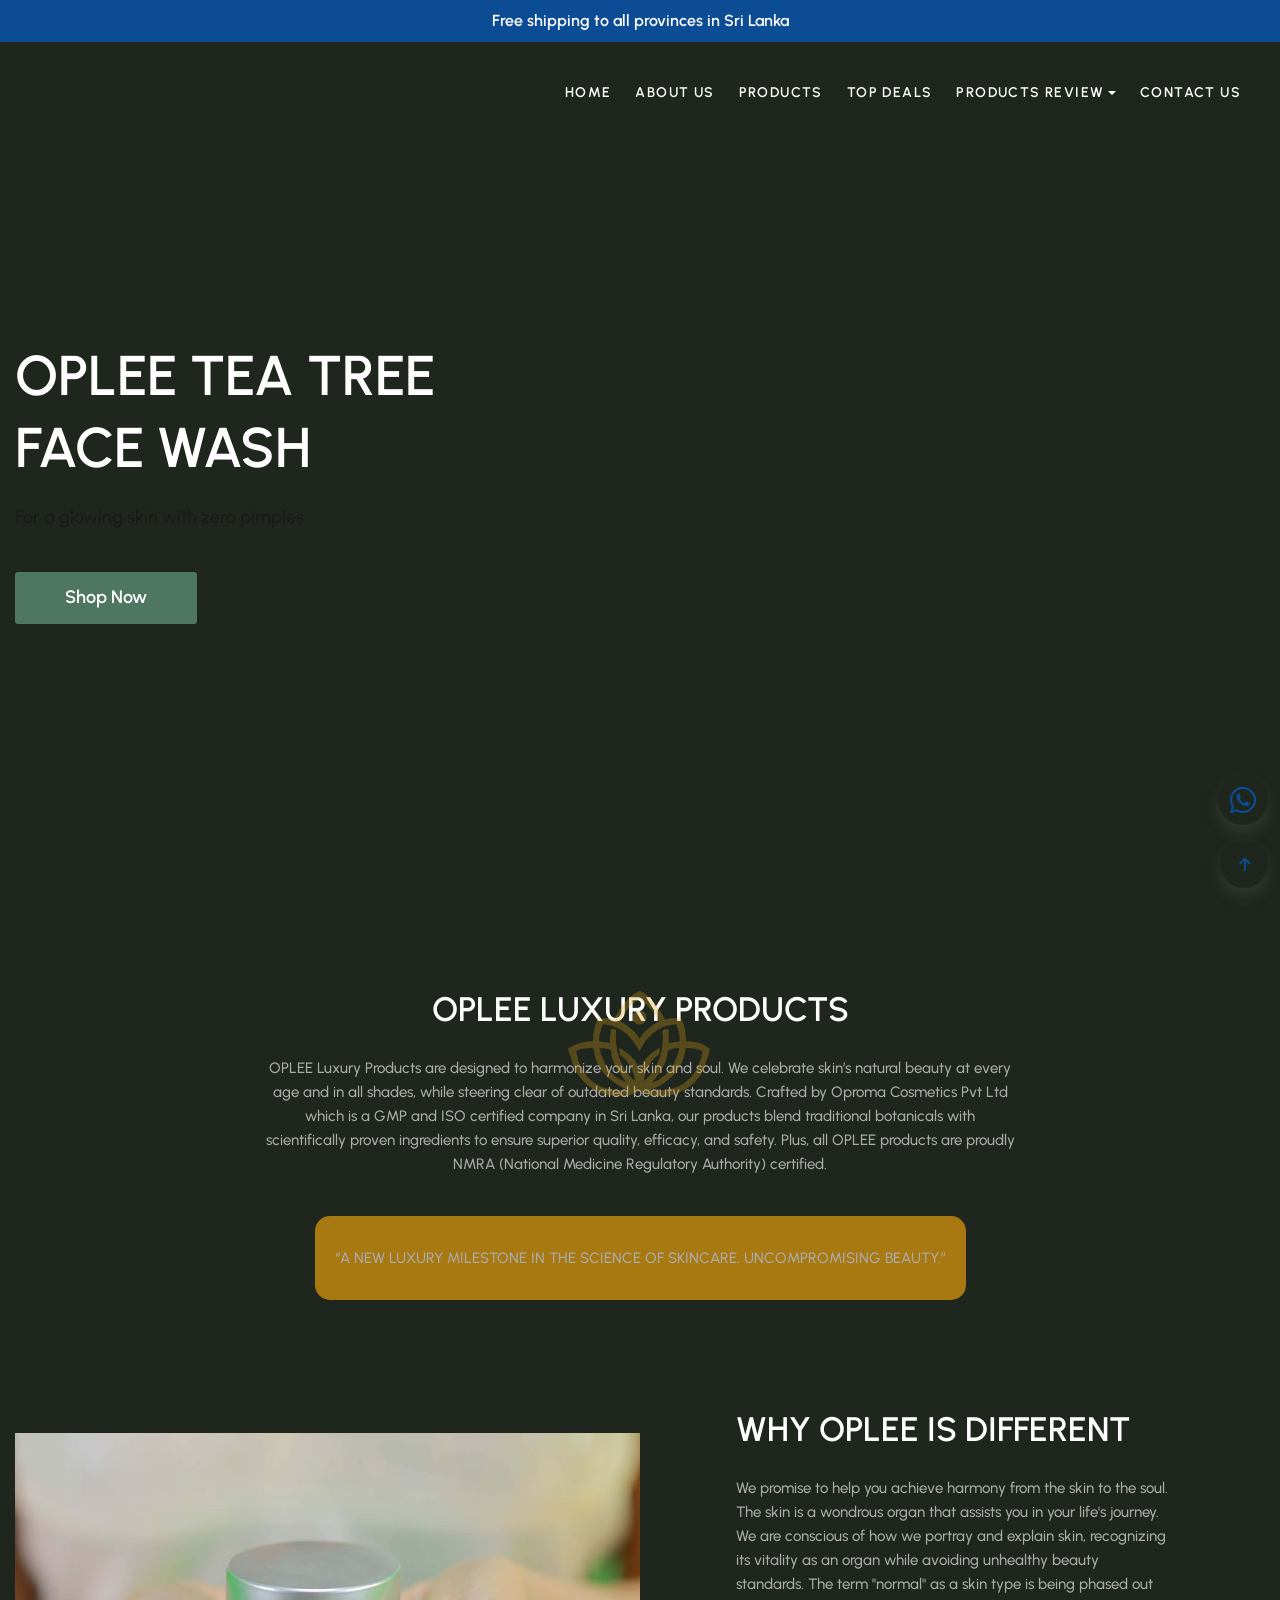
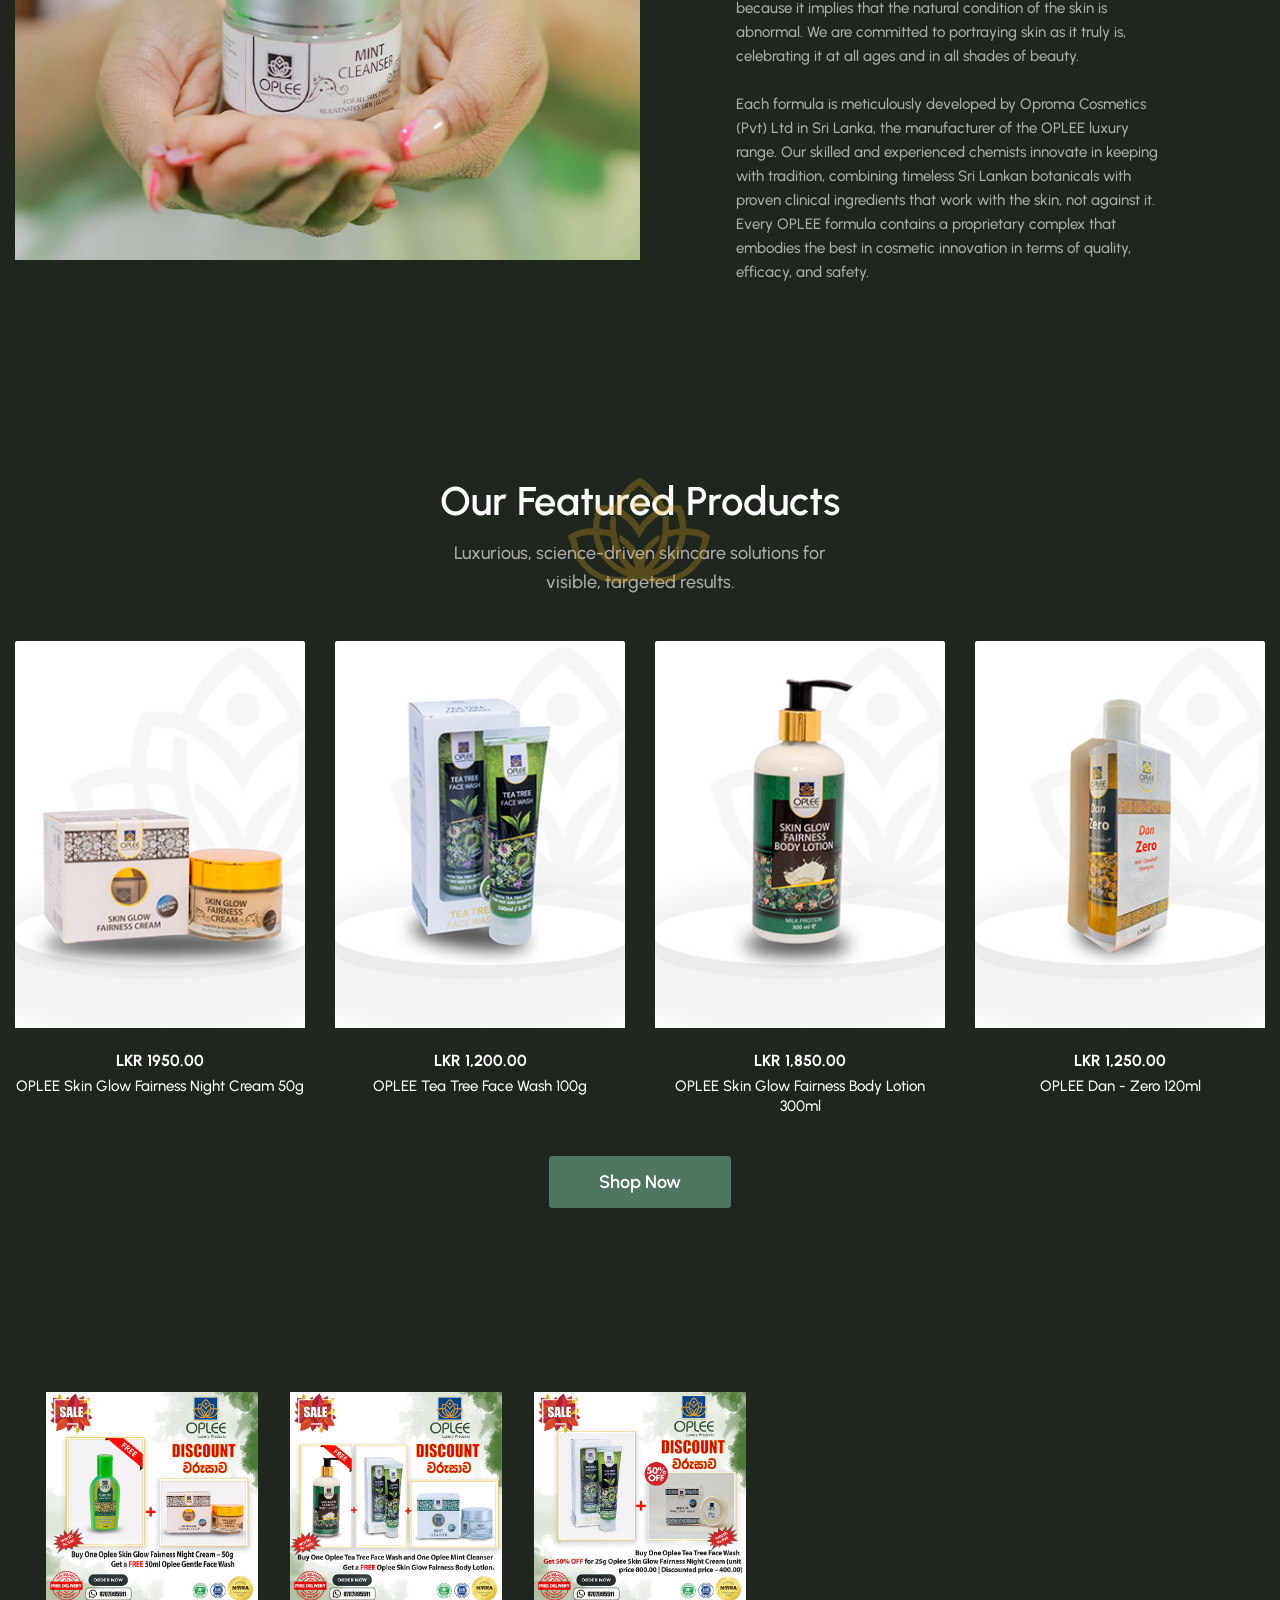
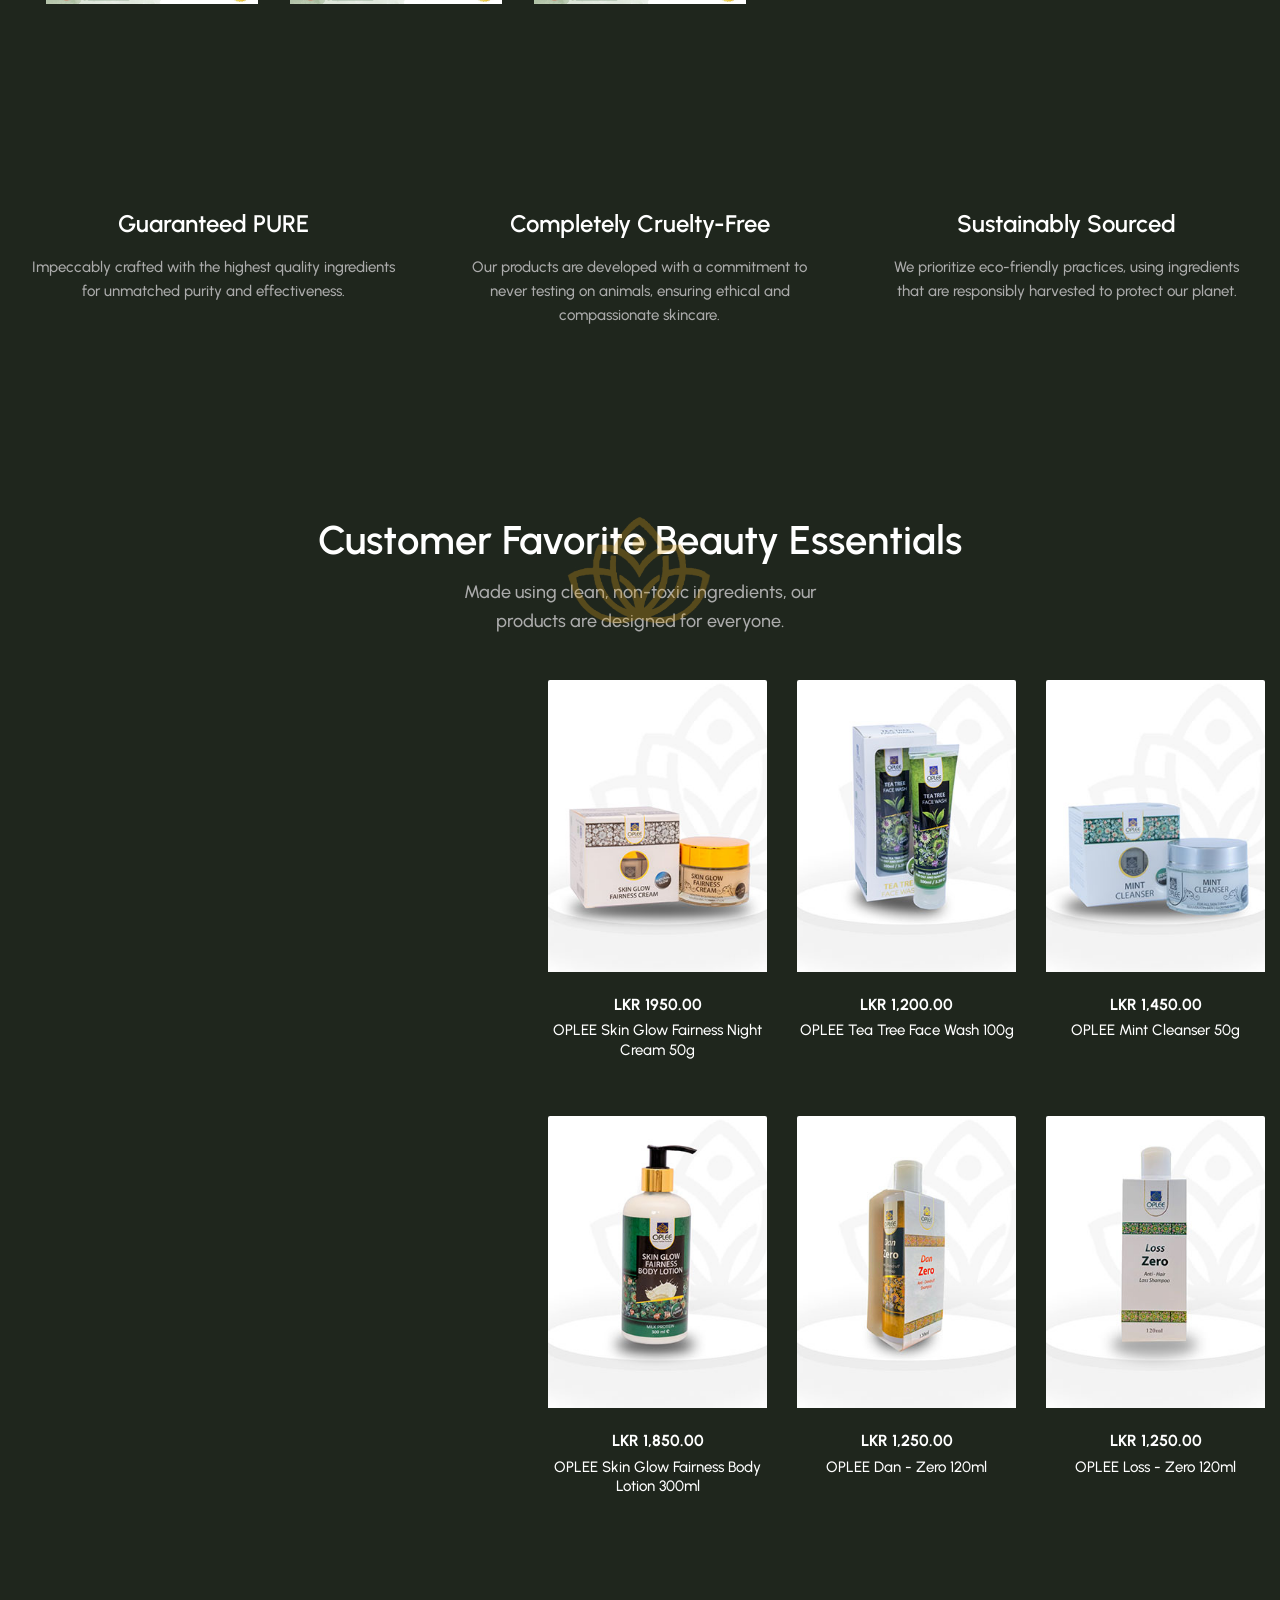
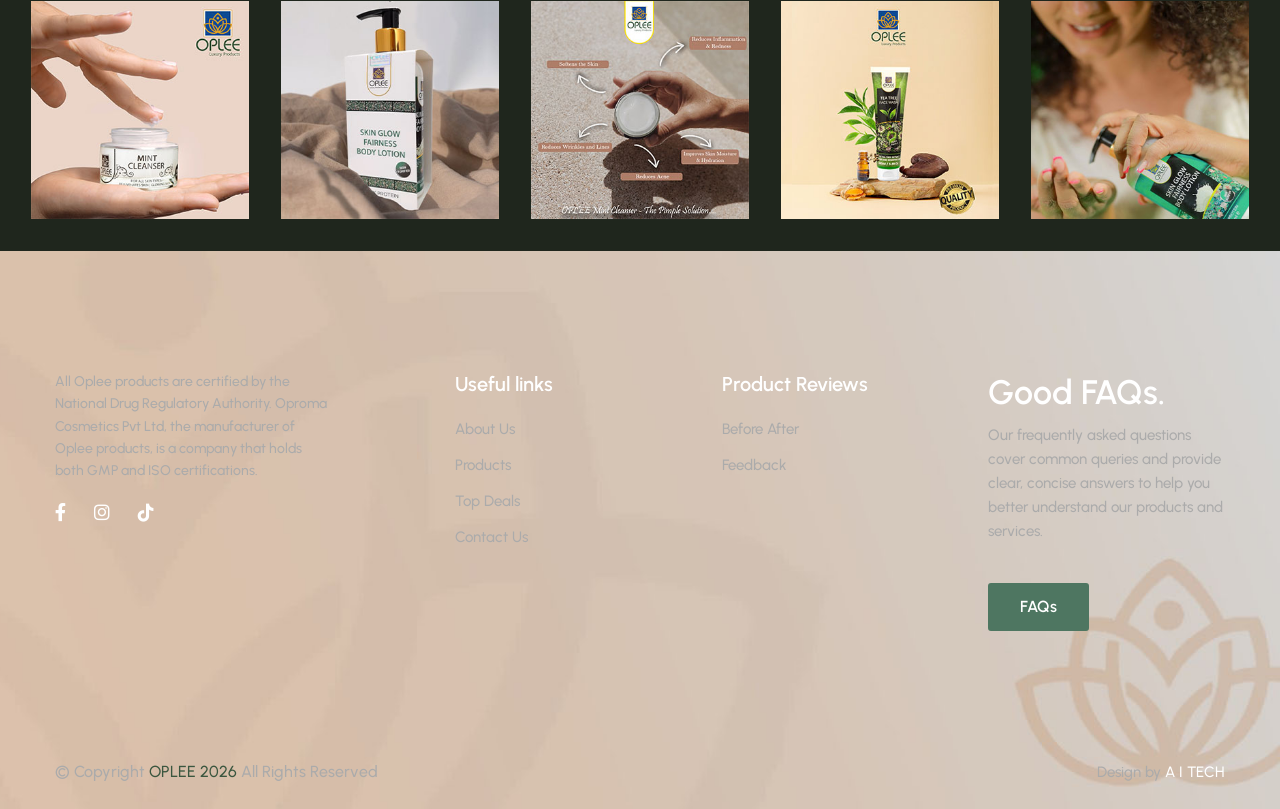
==== commit 51aa8674: "update" ====
--- a/index.html
+++ b/index.html
@@ -593,13 +593,15 @@
 			</div>
 		</section>
 
-		<section class="container container-xxl">
+		<section class="container container-xxl" style="display: none;">
 
 			<div class="row gy-30px justify-content-evenly">
 				<div class="col-lg-6" data-animate="fadeInUp">
-					<div class="card border-0 rounded-0 banner-01 hover-zoom-in hover-shine">
-
-						<img class="lazy-image object-fit-cover card-img light-mode-img" src="#" data-src="./assets/images/banner/top-deals/home-30-0ff.jpg" width="690" height="420"
+					<div class="card border-0 rounded-0 banner-01 hover-zoom-in hover-shine align-items-center">
+
+						<img class="lazy-image object-fit-cover card-img light-mode-img" style="width: 420px;" src="#" data-src="./assets/images/banner/top-deals/top-deals-1.jpg" width="420" height="420"
+							alt="Intensive Glow C&#43; Serum">
+						<img class="lazy-image object-fit-cover card-img light-mode-img" style="width: 420px;" src="#" data-src="./assets/images/banner/top-deals/top-deals-1.jpg" width="420" height="420"
 							alt="Intensive Glow C&#43; Serum">
 						<!-- <div class="card-img-overlay d-inline-flex flex-column p-md-12 m-md-2 p-8">
 							<h6 class="card-subtitle ls-1 fs-15px mb-5 fw-semibold text-body-calculate">NEW COLLECTION
@@ -628,6 +630,53 @@
 				</div> -->
 			</div>
 		</section>
+
+		<!--Product review  Mesages-->
+		<div class="container container-xxl pt-lg-18 pt-15 pb-16 pb-lg-18 mb-lg-3">
+
+				<div class="container-fluid">
+					<div class="px-md-6">
+						<div class="mx-n6 slick-slider"
+							data-slick-options='{"slidesToShow": 3,"infinite":false,"autoplay":false,"dots":false,"arrows":false,"responsive":[{"breakpoint": 1366,"settings": {"slidesToShow":5 }},{"breakpoint": 992,"settings": {"slidesToShow":2}},{"breakpoint": 768,"settings": {"slidesToShow": 3}},{"breakpoint": 576,"settings": {"slidesToShow": 2}}]}'>
+			
+							<div class="px-6" data-animate="fadeInUp">
+								<a href="./assets/images/banner/top-deals/top-deals-1.jpg" title="feedback-01"
+									data-gallery="instagram"
+									class=" hover-zoom-in hover-shine card-img-overlay-hover hover-zoom-in hover-shine d-block">
+									<img class="lazy-image img-fluid w-100" width="314" height="314"
+										data-src="./assets/images/banner/top-deals/top-deals-1.jpg" alt="feedback-01"
+										src="#">
+									<span class="card-img-overlay bg-dark bg-opacity-30"></span>
+								</a>
+							</div>
+			
+							<div class="px-6" data-animate="fadeInUp">
+								<a href="./assets/images/banner/top-deals/top-deals-2.jpg" title="feedback-02"
+									data-gallery="instagram"
+									class=" hover-zoom-in hover-shine card-img-overlay-hover hover-zoom-in hover-shine d-block">
+									<img class="lazy-image img-fluid w-100" width="314" height="314"
+										data-src="./assets/images/banner/top-deals/top-deals-2.jpg" alt="feedback-02"
+										src="#">
+									<span class="card-img-overlay bg-dark bg-opacity-30"></span>
+								</a>
+							</div>
+			
+							<div class="px-6" data-animate="fadeInUp">
+								<a href="./assets/images/banner/top-deals/top-deals-3.jpg" title="feedback-03"
+									data-gallery="instagram"
+									class=" hover-zoom-in hover-shine card-img-overlay-hover hover-zoom-in hover-shine d-block">
+									<img class="lazy-image img-fluid w-100" width="314" height="314"
+										data-src="./assets/images/banner/top-deals/top-deals-3.jpg" alt="feedback-03"
+										src="#">
+									<span class="card-img-overlay bg-dark bg-opacity-30"></span>
+								</a>
+							</div>
+						</div>
+					</div>
+				</div>
+			</section>
+		</div>
+		<!--Product review section Messages End-->	
 
 		<section class="pt-16 pb-lg-13 pb-16">
 
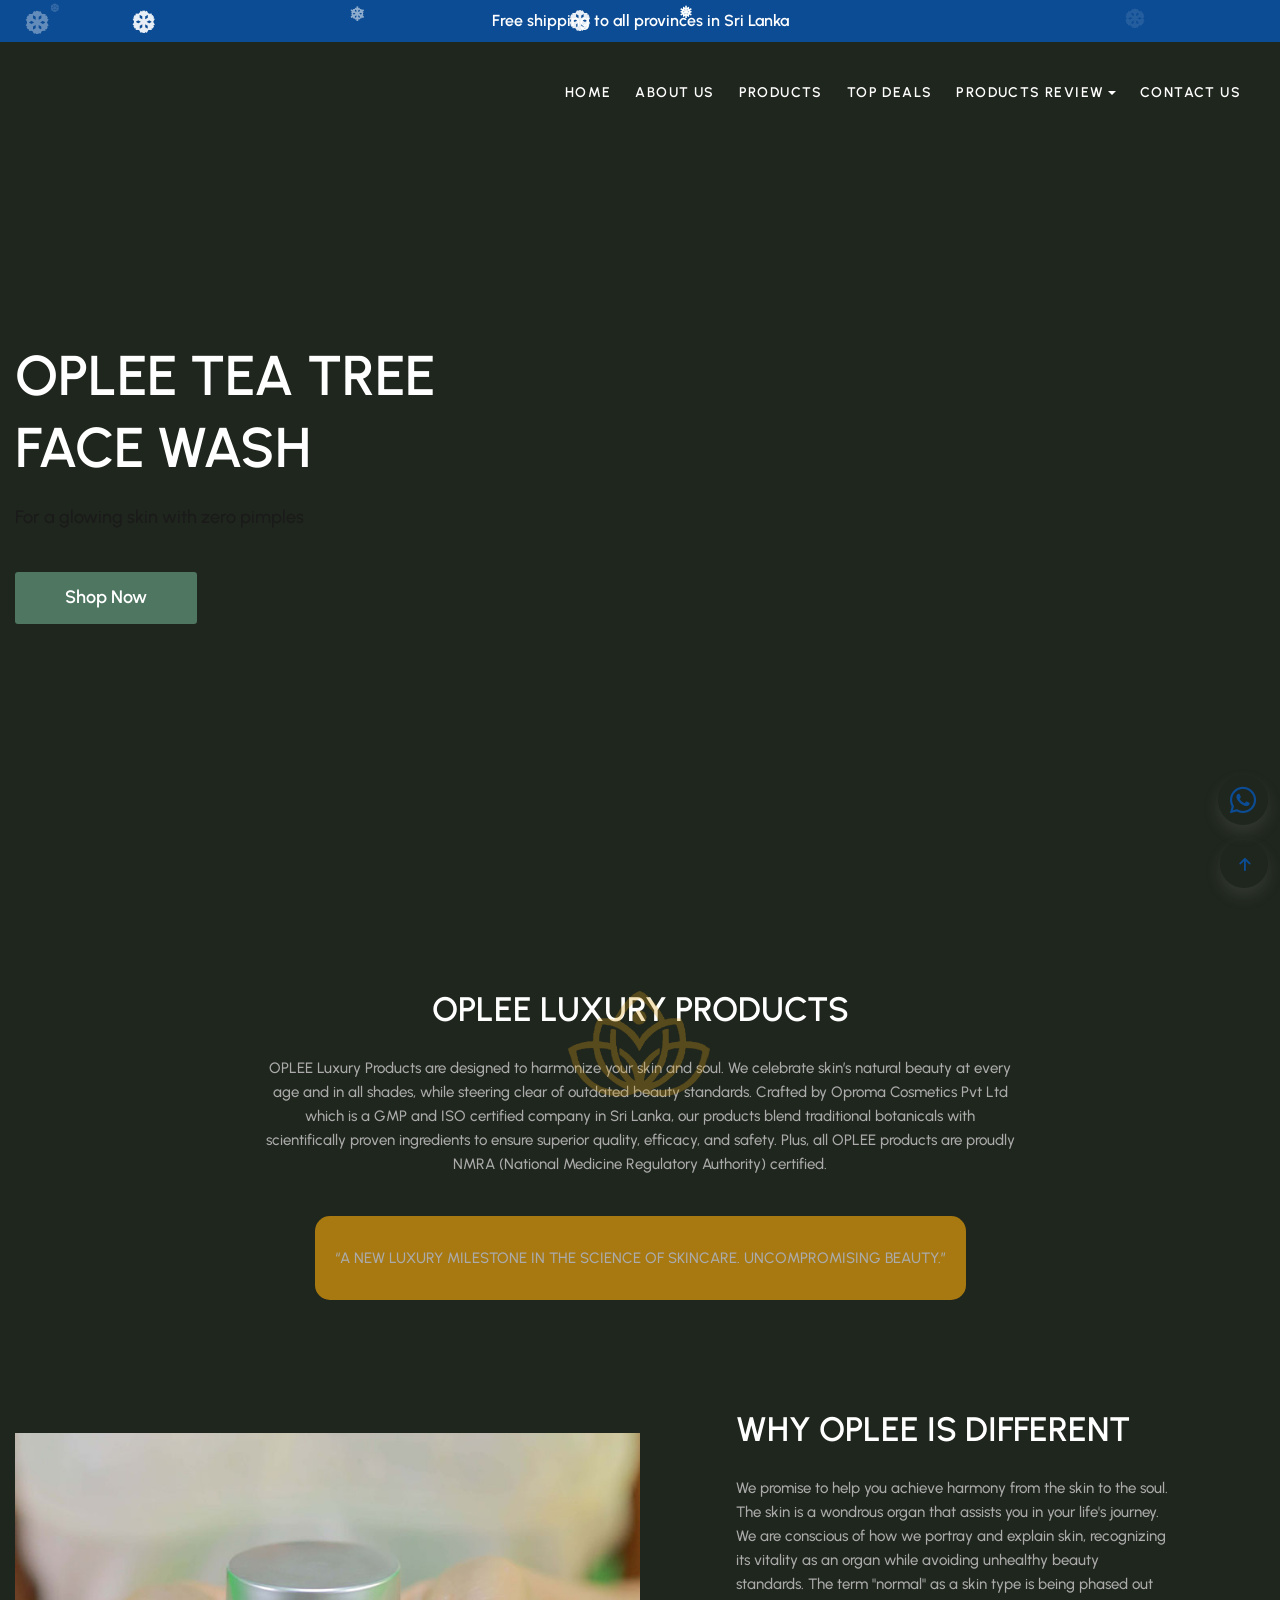
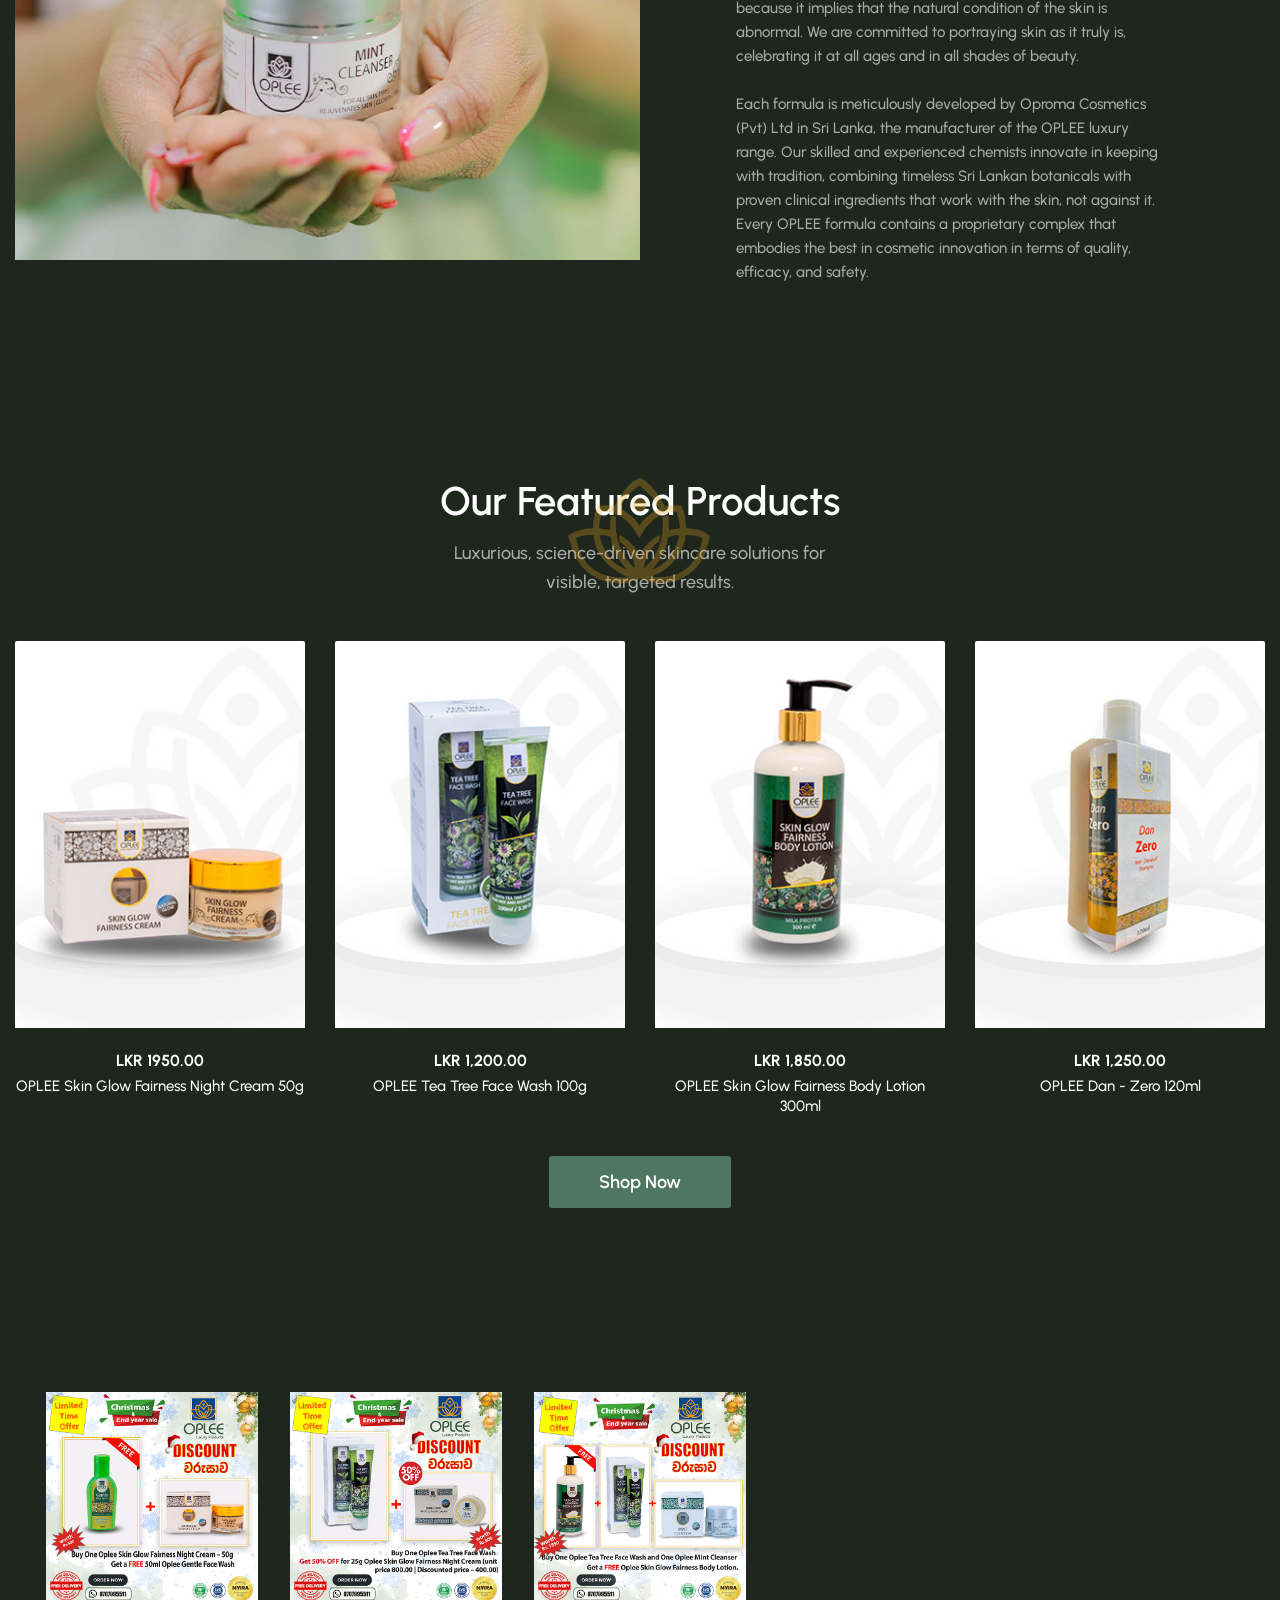
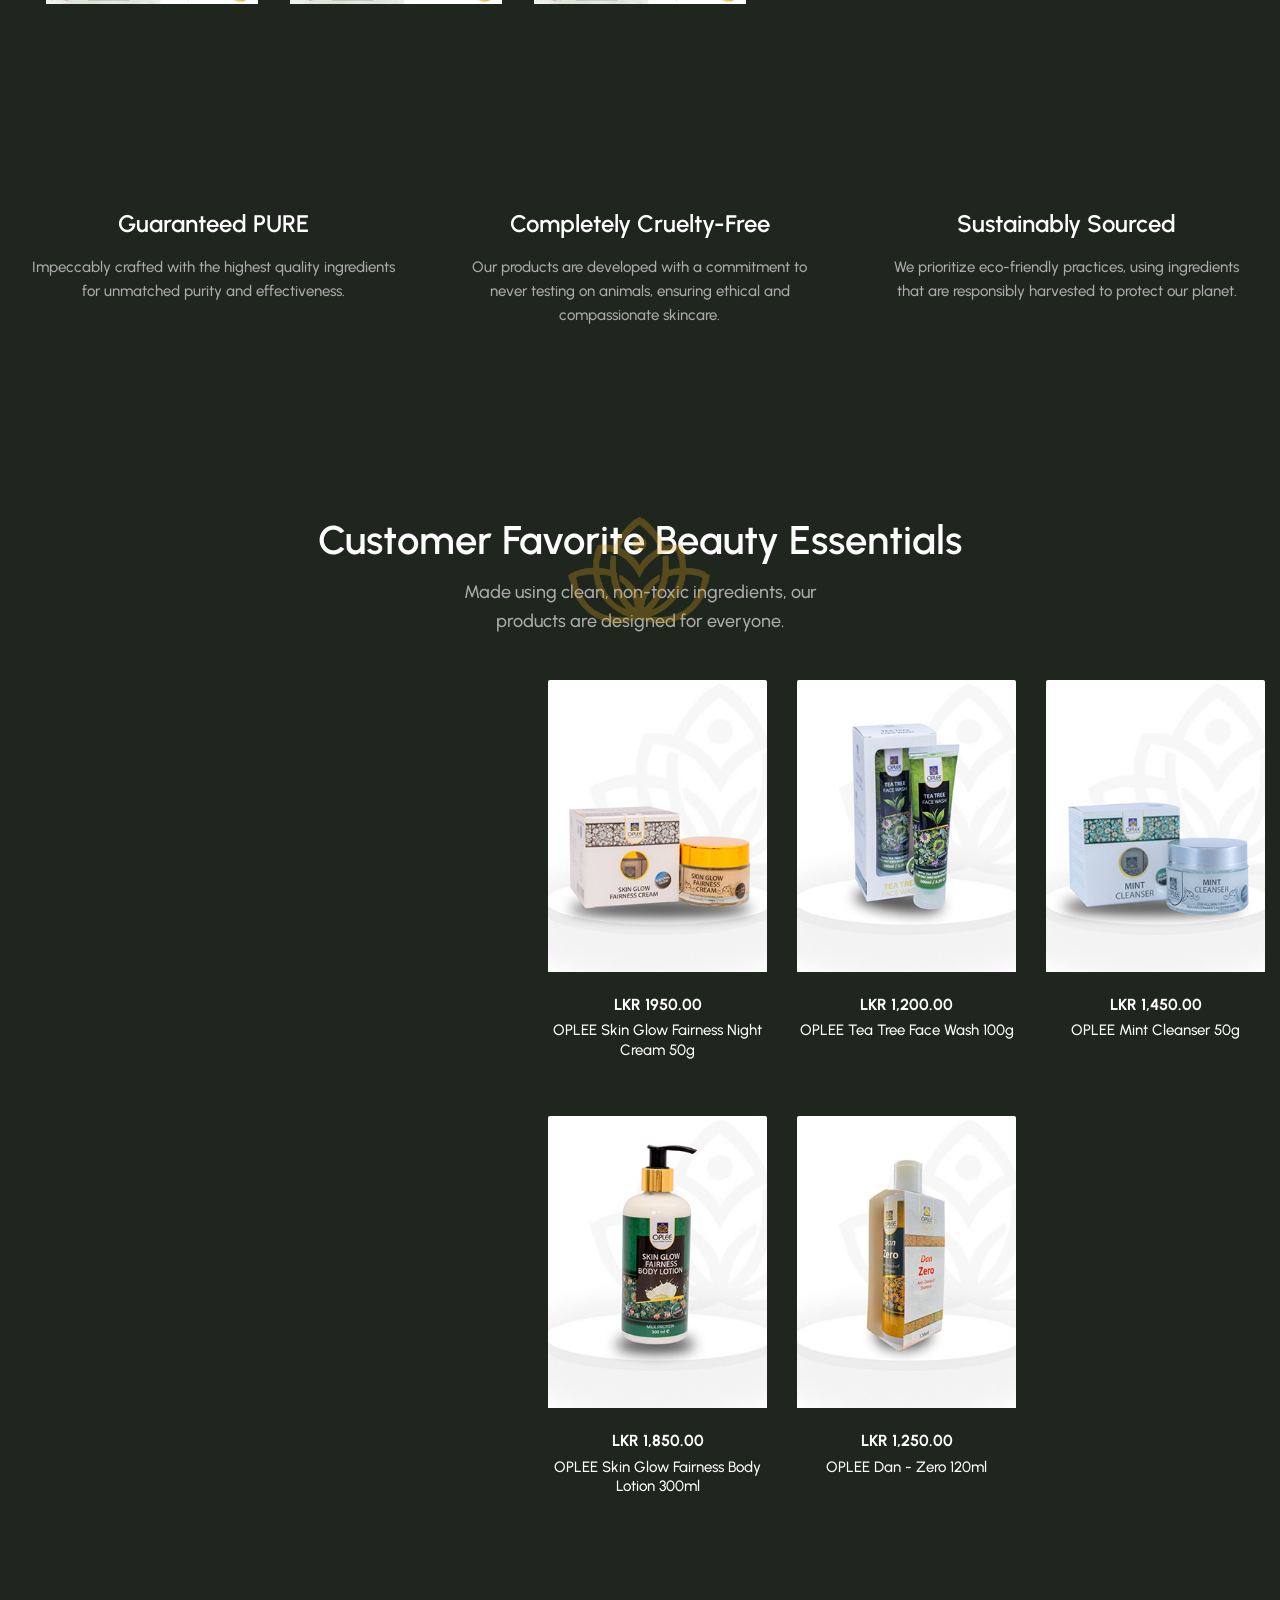
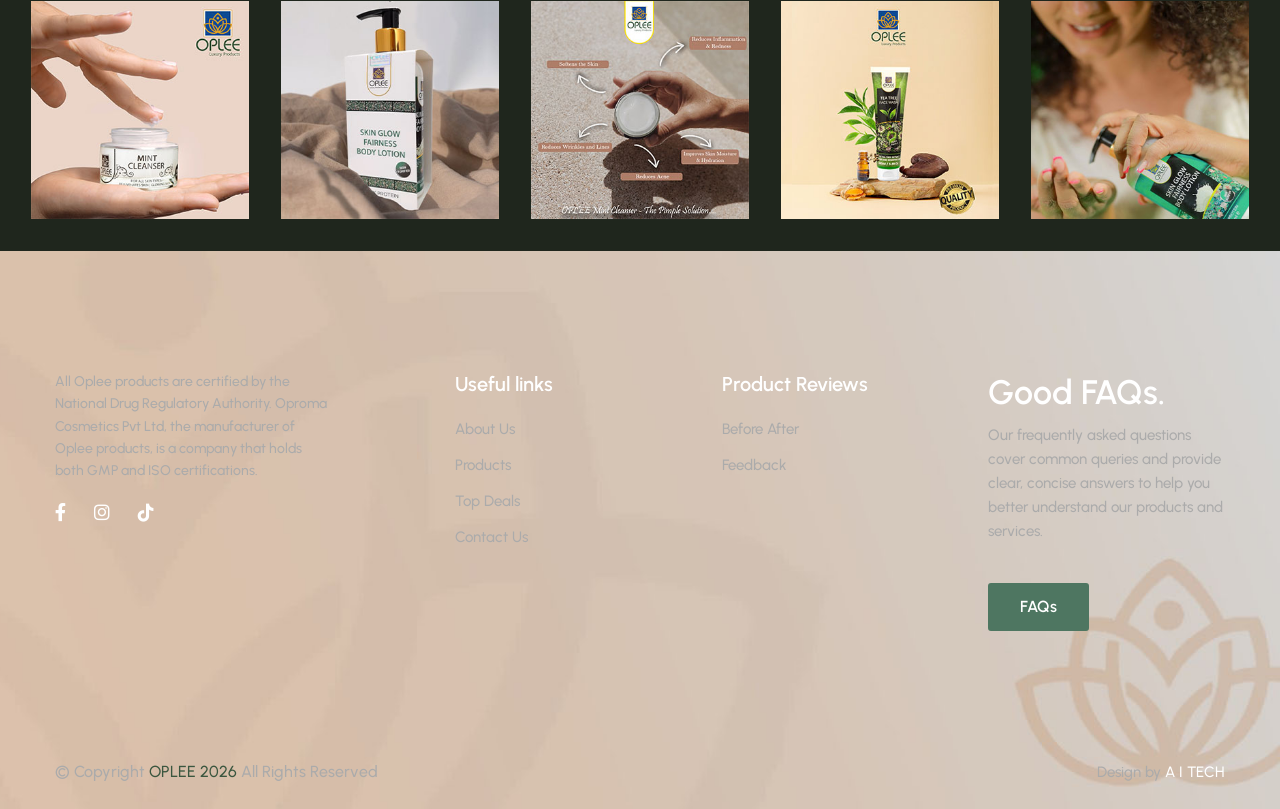
==== commit 2c2d8fa0: "update snowdrop" ====
--- a/index.html
+++ b/index.html
@@ -22,6 +22,7 @@
 	<link rel="stylesheet" href="./assets/css/theme.css">
 	<link rel="stylesheet" href="./assets/css/custom.css">
 	<link rel="stylesheet" href="./assets/css/product-hover.css">
+	<link rel="stylesheet" href="./assets/css/snowdrop.css">
 
 	<!-- SEO Meta Tags -->
 <meta name="description" content="OPLEE Luxury Products, crafted by Oproma Cosmetics Pvt Ltd, blend Sri Lankan botanicals with scientifically proven ingredients. GMP, ISO, and NMRA certified, our cruelty-free, eco-friendly skincare ensures superior quality and purity. Discover Intensive Glow C+ Serum, Skin Glow Fairness Night Cream, Tea Tree Face Wash, and more for visible, targeted results. Ethical, sustainable beauty for all ages and skin types." />
@@ -1420,4 +1421,6 @@
 	</div>
 </body>
 
+<script src="./assets/js/snowdrop.js"></script>
+
 </html>
--- a/assets/css/snowdrop.css
+++ b/assets/css/snowdrop.css
@@ -0,0 +1,19 @@
+/* body {
+    margin: 0;
+    padding: 0;
+    overflow: hidden;
+    background: linear-gradient(to bottom, #000, #111);
+    color: white;
+    font-family: Arial, sans-serif;
+    height: 100vh;
+  } */
+
+  .snowflake {
+      user-select: none;
+      pointer-events: none;
+      z-index: 9999;
+      color: #ffffff;
+      font-weight: bold;
+      font-family: "Arial", sans-serif;
+      white-space: nowrap;
+    }
